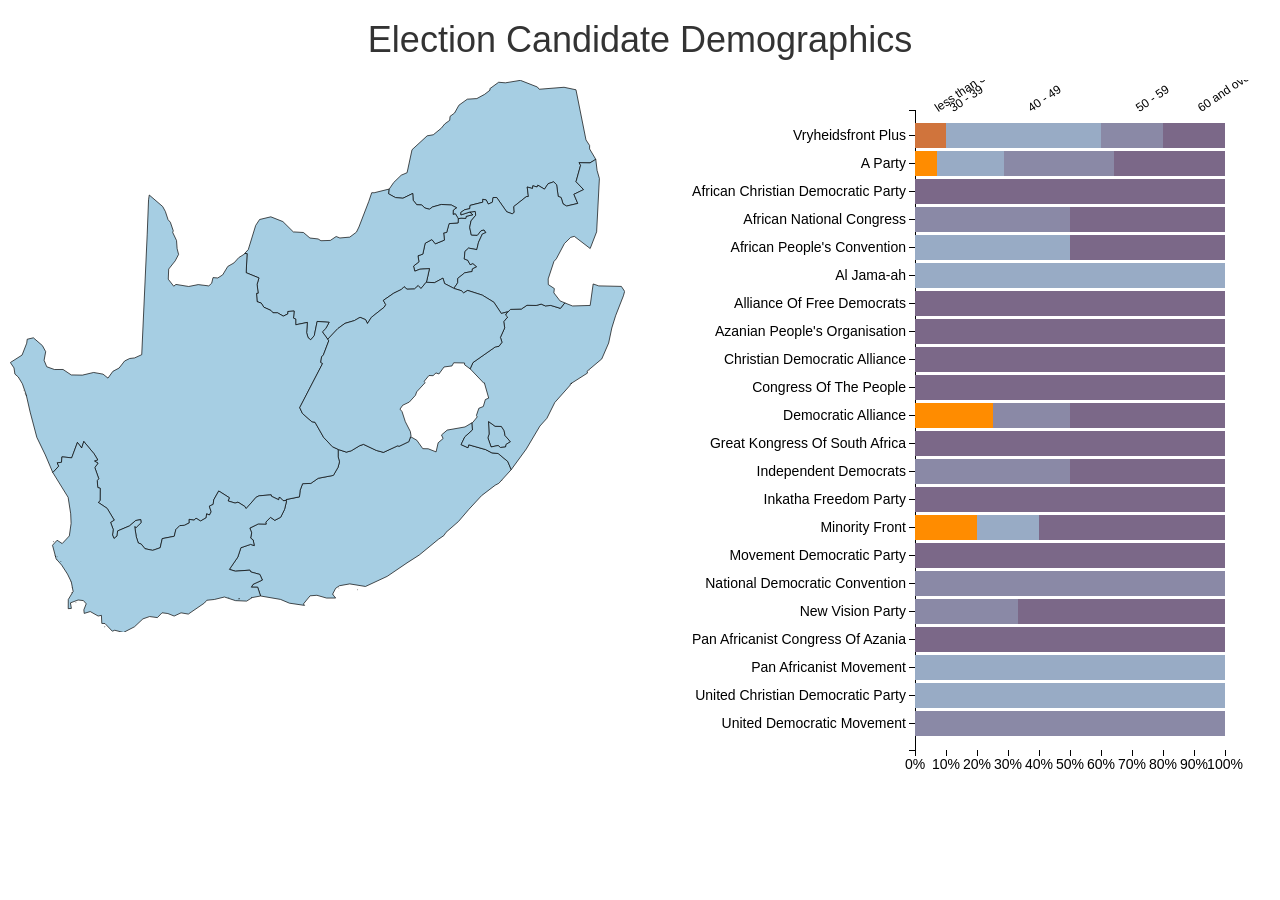
==== index.html @ d71d2cf8 "Initial commit" ====
<!DOCTYPE html>
<meta charset="utf-8">
<head>
	<title>Election Candidate Demographics</title>
	<link rel="stylesheet" type="text/css" href="css/style.css" media="all"/>
	<link rel="stylesheet" type="text/css" href="css/bootstrap-grid.min.css" media="all"/>
</head>
<body>
<div id="container">
	<h1 class="text-center">Election Candidate Demographics</h1>

	<div class="row">
		<div class="col-md-6">
			<div id="country_svg"></div>
		</div>

		<div class="col-md-6">
			<div id="results"></div>
		</div>
	</div>

	<div class="chart" id="c4sa_chart"></div>

</div>

<script type="text/javascript" src="js/d3.min.js"></script>
<script type="text/javascript" src="js/script.js"></script>

</body>
</html>
---- css/style.css ----
body {
    font-family: "Lato", "Helvetica Neue", Helvetica, Arial, sans-serif;
}

.axis path,
.axis line {
  fill: none;
  stroke: #000;
  shape-rendering: crispEdges;
}

.bar {
  fill: steelblue;
}

.x.axis path {
  display: none;
}

.legend {
    font-size: 12px;
}

.legend line {
  stroke: #000;
  shape-rendering: crispEdges;
}

/*#c4sa_pr_kzn:hover,*/
/*#c4sa_pr_fs:hover,*/
/*#c4sa_pr_gp:hover,*/
/*#c4sa_pr_ec:hover,*/
/*#c4sa_pr_mp:hover,*/
/*#c4sa_pr_lim:hover,*/
/*#c4sa_pr_nc:hover,*/
/*#c4sa_pr_nw:hover,*/
/*#c4sa_pr_wc:hover {*/
	/*stroke: blue;*/
	/*stroke-width:5;*/
	/*fill:green!important;*/
	/*opacity:0.5;*/
/*}*/

svg {
  padding: 10px 0 0 10px;
}

.arc {
  stroke: #fff;
}

#country_svg svg {
    width: 100%;
    height: 100%;
}

svg path.province {
    /*#73ba34ff - tap*/
    fill:#a6cee3;
    cursor:pointer;
    /*shape-rendering: crispEdges;*/
}

svg path.province:hover {
    stroke: #333;
	stroke-width:4;
	fill:#b1de89;
	/*opacity:0.5;*/
}
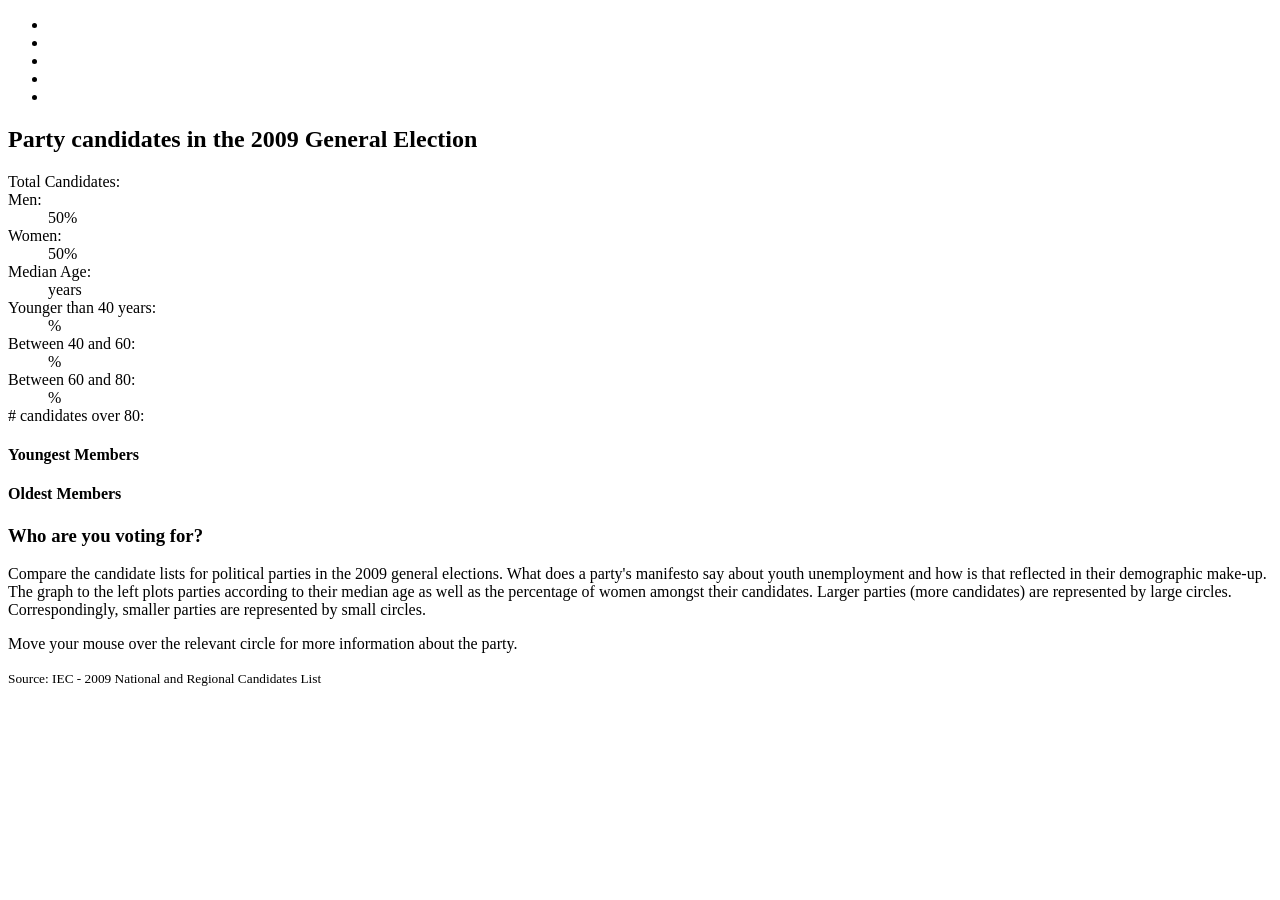
==== commit 63fabfba: "Cleanup" ====
--- a/index.html
+++ b/index.html
@@ -1,30 +1,62 @@
-<!DOCTYPE html>
-<meta charset="utf-8">
-<head>
-	<title>Election Candidate Demographics</title>
-	<link rel="stylesheet" type="text/css" href="css/style.css" media="all"/>
-	<link rel="stylesheet" type="text/css" href="css/bootstrap-grid.min.css" media="all"/>
-</head>
-<body>
-<div id="container">
-	<h1 class="text-center">Election Candidate Demographics</h1>
-
-	<div class="row">
-		<div class="col-md-6">
-			<div id="country_svg"></div>
-		</div>
-
-		<div class="col-md-6">
-			<div id="results"></div>
-		</div>
-	</div>
-
-	<div class="chart" id="c4sa_chart"></div>
-
-</div>
-
-<script type="text/javascript" src="js/d3.min.js"></script>
-<script type="text/javascript" src="js/script.js"></script>
-
-</body>
-</html>
+<!DOCTYPE html>
+	<meta charset="utf-8">
+	<title>Deploy Test</title>
+	
+	<link href="../viz/bootstrap-grid.min.css" type="text/css" rel="stylesheet" />
+	<link href="../viz/style.css" type="text/css" rel="stylesheet" />
+    <div>
+        <ul>
+            <li class="blah"></li>
+            <li class="blah"></li>
+            <li class="blah"></li>
+            <li class="blah"></li>
+            <li class="blah"></li>
+        </ul>
+    </div>
+
+	<div id="code4sa"></div>
+	<div class="container-fluid">
+    <div class="row">
+        <div id="quadcontainer" class="col-md-8">
+            <h2 class="text-center">Party candidates in the 2009 General Election</h2>
+        </div>
+        <div id="infobox" class="col-md-4">
+            <div id="party_info">
+                <h3 id="lbl_party"></h3>
+                <dl class="dl-horizontal">
+                    <dt>Total Candidates:</dt> <dd><span id="lbl_total"></span></dd>
+
+                    <dt>Men:</dt> <dd><span id="lbl_males">50</span>%</dd>
+                    <dt>Women:</dt> <dd><span id="lbl_females">50</span>%</dd>
+
+                    <dt>Median Age:</dt> <dd><span id="lbl_median"></span> years</dd>
+                    <dt>Younger than 40 years:</dt> <dd><span id="lbl_young"></span>%</dd>
+                    <dt>Between 40 and 60:</dt> <dd><span id="lbl_middle"></span>%</dd>
+                    <dt>Between 60 and 80:</dt> <dd><span id="lbl_old"></span>%</dd>
+                    <dt># candidates over 80:</dt> <dd><span id="lbl_vold"></span></dd>
+                </dl>
+                <span id="gender_pie"></span>
+                <span id="age_pie"></span>
+
+                <h4>Youngest Members</h4>
+                <div id="youngest_members"></div>
+                <h4>Oldest Members</h4>
+                <div id="oldest_members"></div>
+            </div>
+
+            <h3>Who are you voting for?</h3>
+            <p>
+            Compare the candidate lists for political parties in the 2009 general elections. What does a party's manifesto say about youth unemployment and how is that reflected in their demographic make-up. The graph to the left plots parties according to their median age as well as the percentage of women amongst their candidates. Larger parties (more candidates) are represented by large circles. Correspondingly, smaller parties are represented by small circles.
+            </p>
+
+            <p>Move your mouse over the relevant circle for more information about the party.</p>
+
+            <p><small>Source: IEC - 2009 National and Regional Candidates List</small></p>
+        </div>
+    </div>
+</div>
+
+<script src="deploy-ck.js"></script>
+<script>
+	deploy("test");
+</script>
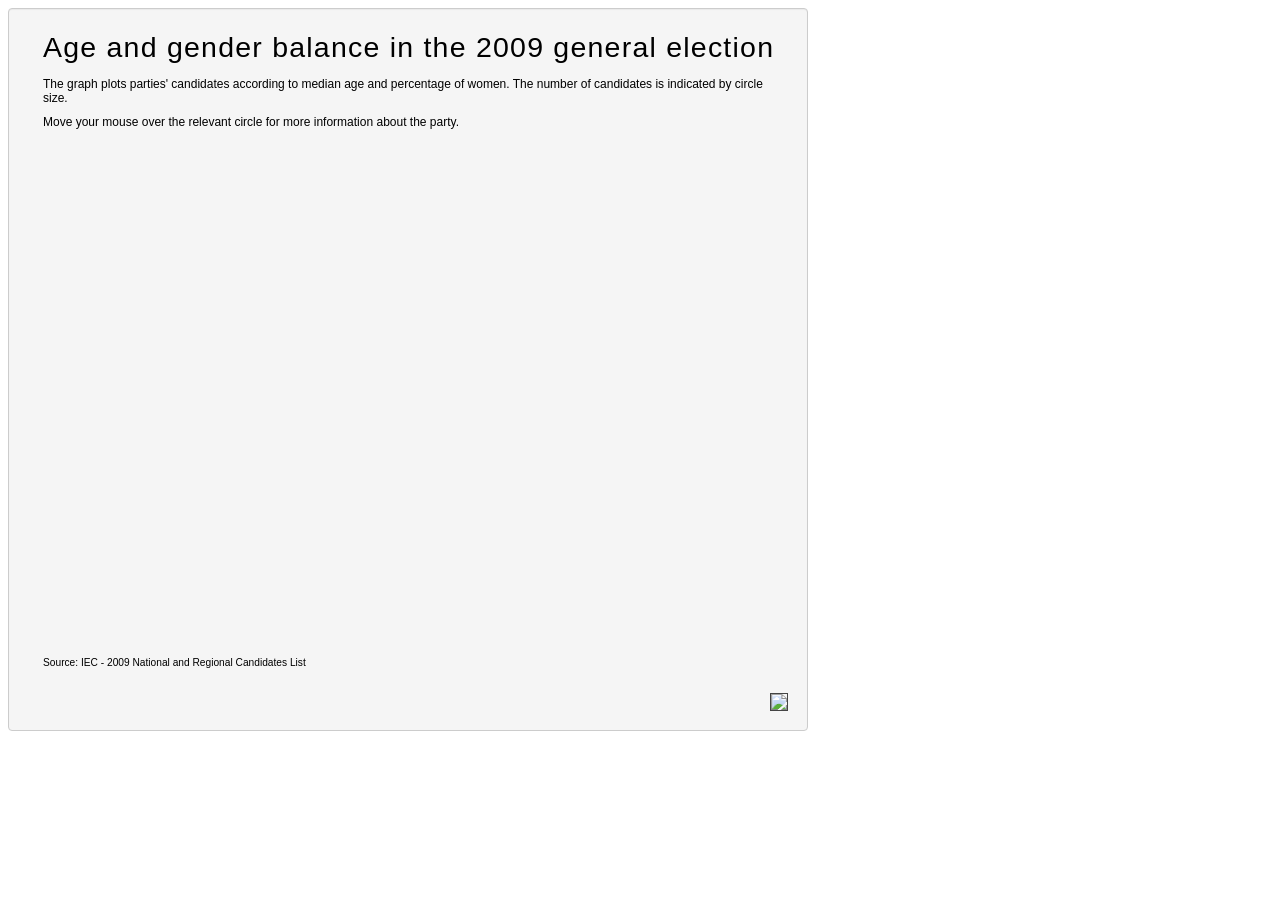
==== commit 9b77c794: "Cleanup" ====
--- a/index.html
+++ b/index.html
@@ -1,62 +1,17 @@
 <!DOCTYPE html>
+<html>
+<head>
 	<meta charset="utf-8">
-	<title>Deploy Test</title>
+	<meta http-equiv="X-UA-Compatible" content="IE=edge">
+	<title>Template test</title>
+	<link rel="stylesheet" href="deploy.css">
 	
-	<link href="../viz/bootstrap-grid.min.css" type="text/css" rel="stylesheet" />
-	<link href="../viz/style.css" type="text/css" rel="stylesheet" />
-    <div>
-        <ul>
-            <li class="blah"></li>
-            <li class="blah"></li>
-            <li class="blah"></li>
-            <li class="blah"></li>
-            <li class="blah"></li>
-        </ul>
-    </div>
-
+</head>
+<body>
 	<div id="code4sa"></div>
-	<div class="container-fluid">
-    <div class="row">
-        <div id="quadcontainer" class="col-md-8">
-            <h2 class="text-center">Party candidates in the 2009 General Election</h2>
-        </div>
-        <div id="infobox" class="col-md-4">
-            <div id="party_info">
-                <h3 id="lbl_party"></h3>
-                <dl class="dl-horizontal">
-                    <dt>Total Candidates:</dt> <dd><span id="lbl_total"></span></dd>
-
-                    <dt>Men:</dt> <dd><span id="lbl_males">50</span>%</dd>
-                    <dt>Women:</dt> <dd><span id="lbl_females">50</span>%</dd>
-
-                    <dt>Median Age:</dt> <dd><span id="lbl_median"></span> years</dd>
-                    <dt>Younger than 40 years:</dt> <dd><span id="lbl_young"></span>%</dd>
-                    <dt>Between 40 and 60:</dt> <dd><span id="lbl_middle"></span>%</dd>
-                    <dt>Between 60 and 80:</dt> <dd><span id="lbl_old"></span>%</dd>
-                    <dt># candidates over 80:</dt> <dd><span id="lbl_vold"></span></dd>
-                </dl>
-                <span id="gender_pie"></span>
-                <span id="age_pie"></span>
-
-                <h4>Youngest Members</h4>
-                <div id="youngest_members"></div>
-                <h4>Oldest Members</h4>
-                <div id="oldest_members"></div>
-            </div>
-
-            <h3>Who are you voting for?</h3>
-            <p>
-            Compare the candidate lists for political parties in the 2009 general elections. What does a party's manifesto say about youth unemployment and how is that reflected in their demographic make-up. The graph to the left plots parties according to their median age as well as the percentage of women amongst their candidates. Larger parties (more candidates) are represented by large circles. Correspondingly, smaller parties are represented by small circles.
-            </p>
-
-            <p>Move your mouse over the relevant circle for more information about the party.</p>
-
-            <p><small>Source: IEC - 2009 National and Regional Candidates List</small></p>
-        </div>
-    </div>
-</div>
-
-<script src="deploy-ck.js"></script>
-<script>
-	deploy("test");
-</script>
+	<script src="deploy-ck.js"></script>
+	<script>
+		Code4SA.framework.deploy();
+	</script>
+</body>
+</html>
--- a/deploy.css
+++ b/deploy.css
@@ -0,0 +1,5406 @@
+#code4sa {
+    width: 800px;
+}
+
+.code4sa-embed {
+  /*! normalize.css v3.0.0 | MIT License | git.io/normalize */
+  font-family: sans-serif;
+  font-size: 12px;
+}
+.code4sa-embed html {
+  font-family: sans-serif;
+  -ms-text-size-adjust: 100%;
+  -webkit-text-size-adjust: 100%;
+}
+.code4sa-embed body {
+  margin: 0;
+}
+.code4sa-embed article,
+.code4sa-embed aside,
+.code4sa-embed details,
+.code4sa-embed figcaption,
+.code4sa-embed figure,
+.code4sa-embed footer,
+.code4sa-embed header,
+.code4sa-embed hgroup,
+.code4sa-embed main,
+.code4sa-embed nav,
+.code4sa-embed section,
+.code4sa-embed summary {
+  display: block;
+}
+.code4sa-embed audio,
+.code4sa-embed canvas,
+.code4sa-embed progress,
+.code4sa-embed video {
+  display: inline-block;
+  vertical-align: baseline;
+}
+.code4sa-embed audio:not([controls]) {
+  display: none;
+  height: 0;
+}
+.code4sa-embed [hidden],
+.code4sa-embed template {
+  display: none;
+}
+.code4sa-embed a {
+  background: transparent;
+}
+.code4sa-embed a:active,
+.code4sa-embed a:hover {
+  outline: 0;
+}
+.code4sa-embed abbr[title] {
+  border-bottom: 1px dotted;
+}
+.code4sa-embed b,
+.code4sa-embed strong {
+  font-weight: bold;
+}
+.code4sa-embed dfn {
+  font-style: italic;
+}
+.code4sa-embed h1 {
+  font-size: 2em;
+  margin: 0.67em 0;
+}
+.code4sa-embed mark {
+  background: #ff0;
+  color: #000;
+}
+.code4sa-embed small {
+  font-size: 80%;
+}
+.code4sa-embed sub,
+.code4sa-embed sup {
+  font-size: 75%;
+  line-height: 0;
+  position: relative;
+  vertical-align: baseline;
+}
+.code4sa-embed sup {
+  top: -0.5em;
+}
+.code4sa-embed sub {
+  bottom: -0.25em;
+}
+.code4sa-embed img {
+  border: 0;
+}
+.code4sa-embed svg:not(:root) {
+  overflow: hidden;
+}
+.code4sa-embed figure {
+  margin: 1em 40px;
+}
+.code4sa-embed hr {
+  -moz-box-sizing: content-box;
+  box-sizing: content-box;
+  height: 0;
+}
+.code4sa-embed pre {
+  overflow: auto;
+}
+.code4sa-embed code,
+.code4sa-embed kbd,
+.code4sa-embed pre,
+.code4sa-embed samp {
+  font-family: monospace, monospace;
+  font-size: 1em;
+}
+.code4sa-embed button,
+.code4sa-embed input,
+.code4sa-embed optgroup,
+.code4sa-embed select,
+.code4sa-embed textarea {
+  color: inherit;
+  font: inherit;
+  margin: 0;
+}
+.code4sa-embed button {
+  overflow: visible;
+}
+.code4sa-embed button,
+.code4sa-embed select {
+  text-transform: none;
+}
+.code4sa-embed button,
+.code4sa-embed html input[type="button"],
+.code4sa-embed input[type="reset"],
+.code4sa-embed input[type="submit"] {
+  -webkit-appearance: button;
+  cursor: pointer;
+}
+.code4sa-embed button[disabled],
+.code4sa-embed html input[disabled] {
+  cursor: default;
+}
+.code4sa-embed button::-moz-focus-inner,
+.code4sa-embed input::-moz-focus-inner {
+  border: 0;
+  padding: 0;
+}
+.code4sa-embed input {
+  line-height: normal;
+}
+.code4sa-embed input[type="checkbox"],
+.code4sa-embed input[type="radio"] {
+  box-sizing: border-box;
+  padding: 0;
+}
+.code4sa-embed input[type="number"]::-webkit-inner-spin-button,
+.code4sa-embed input[type="number"]::-webkit-outer-spin-button {
+  height: auto;
+}
+.code4sa-embed input[type="search"] {
+  -webkit-appearance: textfield;
+  -moz-box-sizing: content-box;
+  -webkit-box-sizing: content-box;
+  box-sizing: content-box;
+}
+.code4sa-embed input[type="search"]::-webkit-search-cancel-button,
+.code4sa-embed input[type="search"]::-webkit-search-decoration {
+  -webkit-appearance: none;
+}
+.code4sa-embed fieldset {
+  border: 1px solid #c0c0c0;
+  margin: 0 2px;
+  padding: 0.35em 0.625em 0.75em;
+}
+.code4sa-embed legend {
+  border: 0;
+  padding: 0;
+}
+.code4sa-embed textarea {
+  overflow: auto;
+}
+.code4sa-embed optgroup {
+  font-weight: bold;
+}
+.code4sa-embed table {
+  border-collapse: collapse;
+  border-spacing: 0;
+}
+.code4sa-embed td,
+.code4sa-embed th {
+  padding: 0;
+}
+@media print {
+  .code4sa-embed * {
+    text-shadow: none !important;
+    color: #000 !important;
+    background: transparent !important;
+    box-shadow: none !important;
+  }
+  .code4sa-embed a,
+  .code4sa-embed a:visited {
+    text-decoration: underline;
+  }
+  .code4sa-embed a[href]:after {
+    content: " (" attr(href) ")";
+  }
+  .code4sa-embed abbr[title]:after {
+    content: " (" attr(title) ")";
+  }
+  .code4sa-embed a[href^="javascript:"]:after,
+  .code4sa-embed a[href^="#"]:after {
+    content: "";
+  }
+  .code4sa-embed pre,
+  .code4sa-embed blockquote {
+    border: 1px solid #999;
+    page-break-inside: avoid;
+  }
+  .code4sa-embed thead {
+    display: table-header-group;
+  }
+  .code4sa-embed tr,
+  .code4sa-embed img {
+    page-break-inside: avoid;
+  }
+  .code4sa-embed img {
+    max-width: 100% !important;
+  }
+  .code4sa-embed p,
+  .code4sa-embed h2,
+  .code4sa-embed h3 {
+    orphans: 3;
+    widows: 3;
+  }
+  .code4sa-embed h2,
+  .code4sa-embed h3 {
+    page-break-after: avoid;
+  }
+  .code4sa-embed select {
+    background: #fff !important;
+  }
+  .code4sa-embed .navbar {
+    display: none;
+  }
+  .code4sa-embed .table td,
+  .code4sa-embed .table th {
+    background-color: #fff !important;
+  }
+  .code4sa-embed .btn > .caret,
+  .code4sa-embed .dropup > .btn > .caret {
+    border-top-color: #000 !important;
+  }
+  .code4sa-embed .label {
+    border: 1px solid #000;
+  }
+  .code4sa-embed .table {
+    border-collapse: collapse !important;
+  }
+  .code4sa-embed .table-bordered th,
+  .code4sa-embed .table-bordered td {
+    border: 1px solid #ddd !important;
+  }
+}
+.code4sa-embed * {
+  -webkit-box-sizing: border-box;
+  -moz-box-sizing: border-box;
+  box-sizing: border-box;
+}
+.code4sa-embed *:before,
+.code4sa-embed *:after {
+  -webkit-box-sizing: border-box;
+  -moz-box-sizing: border-box;
+  box-sizing: border-box;
+}
+.code4sa-embed html {
+  font-size: 62.5%;
+  -webkit-tap-highlight-color: rgba(0, 0, 0, 0);
+}
+.code4sa-embed body {
+  font-family: "Helvetica Neue", Helvetica, Arial, sans-serif;
+  font-size: 14px;
+  line-height: 1.428571429;
+  color: #333333;
+  background-color: #ffffff;
+}
+.code4sa-embed input,
+.code4sa-embed button,
+.code4sa-embed select,
+.code4sa-embed textarea {
+  font-family: inherit;
+  font-size: inherit;
+  line-height: inherit;
+}
+.code4sa-embed a {
+  color: #428bca;
+  text-decoration: none;
+}
+.code4sa-embed a:hover,
+.code4sa-embed a:focus {
+  color: #2a6496;
+  text-decoration: underline;
+}
+.code4sa-embed a:focus {
+  outline: thin dotted;
+  outline: 5px auto -webkit-focus-ring-color;
+  outline-offset: -2px;
+}
+.code4sa-embed figure {
+  margin: 0;
+}
+.code4sa-embed img {
+  vertical-align: middle;
+}
+.code4sa-embed .img-responsive {
+  display: block;
+  max-width: 100%;
+  height: auto;
+}
+.code4sa-embed .img-rounded {
+  border-radius: 6px;
+}
+.code4sa-embed .img-thumbnail {
+  padding: 4px;
+  line-height: 1.428571429;
+  background-color: #ffffff;
+  border: 1px solid #dddddd;
+  border-radius: 4px;
+  -webkit-transition: all 0.2s ease-in-out;
+  transition: all 0.2s ease-in-out;
+  display: inline-block;
+  max-width: 100%;
+  height: auto;
+}
+.code4sa-embed .img-circle {
+  border-radius: 50%;
+}
+.code4sa-embed hr {
+  margin-top: 20px;
+  margin-bottom: 20px;
+  border: 0;
+  border-top: 1px solid #eeeeee;
+}
+.code4sa-embed .sr-only {
+  position: absolute;
+  width: 1px;
+  height: 1px;
+  margin: -1px;
+  padding: 0;
+  overflow: hidden;
+  clip: rect(0, 0, 0, 0);
+  border: 0;
+}
+.code4sa-embed h1,
+.code4sa-embed h2,
+.code4sa-embed h3,
+.code4sa-embed h4,
+.code4sa-embed h5,
+.code4sa-embed h6,
+.code4sa-embed .h1,
+.code4sa-embed .h2,
+.code4sa-embed .h3,
+.code4sa-embed .h4,
+.code4sa-embed .h5,
+.code4sa-embed .h6 {
+  font-family: inherit;
+  font-weight: 500;
+  line-height: 1.1;
+  color: inherit;
+}
+.code4sa-embed h1 small,
+.code4sa-embed h2 small,
+.code4sa-embed h3 small,
+.code4sa-embed h4 small,
+.code4sa-embed h5 small,
+.code4sa-embed h6 small,
+.code4sa-embed .h1 small,
+.code4sa-embed .h2 small,
+.code4sa-embed .h3 small,
+.code4sa-embed .h4 small,
+.code4sa-embed .h5 small,
+.code4sa-embed .h6 small,
+.code4sa-embed h1 .small,
+.code4sa-embed h2 .small,
+.code4sa-embed h3 .small,
+.code4sa-embed h4 .small,
+.code4sa-embed h5 .small,
+.code4sa-embed h6 .small,
+.code4sa-embed .h1 .small,
+.code4sa-embed .h2 .small,
+.code4sa-embed .h3 .small,
+.code4sa-embed .h4 .small,
+.code4sa-embed .h5 .small,
+.code4sa-embed .h6 .small {
+  font-weight: normal;
+  line-height: 1;
+  color: #999999;
+}
+.code4sa-embed h1,
+.code4sa-embed .h1,
+.code4sa-embed h2,
+.code4sa-embed .h2,
+.code4sa-embed h3,
+.code4sa-embed .h3 {
+  margin-top: 20px;
+  margin-bottom: 10px;
+}
+.code4sa-embed h1 small,
+.code4sa-embed .h1 small,
+.code4sa-embed h2 small,
+.code4sa-embed .h2 small,
+.code4sa-embed h3 small,
+.code4sa-embed .h3 small,
+.code4sa-embed h1 .small,
+.code4sa-embed .h1 .small,
+.code4sa-embed h2 .small,
+.code4sa-embed .h2 .small,
+.code4sa-embed h3 .small,
+.code4sa-embed .h3 .small {
+  font-size: 65%;
+}
+.code4sa-embed h4,
+.code4sa-embed .h4,
+.code4sa-embed h5,
+.code4sa-embed .h5,
+.code4sa-embed h6,
+.code4sa-embed .h6 {
+  margin-top: 10px;
+  margin-bottom: 10px;
+}
+.code4sa-embed h4 small,
+.code4sa-embed .h4 small,
+.code4sa-embed h5 small,
+.code4sa-embed .h5 small,
+.code4sa-embed h6 small,
+.code4sa-embed .h6 small,
+.code4sa-embed h4 .small,
+.code4sa-embed .h4 .small,
+.code4sa-embed h5 .small,
+.code4sa-embed .h5 .small,
+.code4sa-embed h6 .small,
+.code4sa-embed .h6 .small {
+  font-size: 75%;
+}
+.code4sa-embed h1,
+.code4sa-embed .h1 {
+  font-size: 36px;
+}
+.code4sa-embed h2,
+.code4sa-embed .h2 {
+  font-size: 30px;
+}
+.code4sa-embed h3,
+.code4sa-embed .h3 {
+  font-size: 24px;
+}
+.code4sa-embed h4,
+.code4sa-embed .h4 {
+  font-size: 18px;
+}
+.code4sa-embed h5,
+.code4sa-embed .h5 {
+  font-size: 14px;
+}
+.code4sa-embed h6,
+.code4sa-embed .h6 {
+  font-size: 12px;
+}
+.code4sa-embed p {
+  margin: 0 0 10px;
+}
+.code4sa-embed .lead {
+  margin-bottom: 20px;
+  font-size: 16px;
+  font-weight: 200;
+  line-height: 1.4;
+}
+@media (min-width: 768px) {
+  .code4sa-embed .lead {
+    font-size: 21px;
+  }
+}
+.code4sa-embed small,
+.code4sa-embed .small {
+  font-size: 85%;
+}
+.code4sa-embed cite {
+  font-style: normal;
+}
+.code4sa-embed .text-left {
+  text-align: left;
+}
+.code4sa-embed .text-right {
+  text-align: right;
+}
+.code4sa-embed .text-center {
+  text-align: center;
+}
+.code4sa-embed .text-justify {
+  text-align: justify;
+}
+.code4sa-embed .text-muted {
+  color: #999999;
+}
+.code4sa-embed .text-primary {
+  color: #428bca;
+}
+a.code4sa-embed .text-primary:hover {
+  color: #3071a9;
+}
+.code4sa-embed .text-success {
+  color: #3c763d;
+}
+a.code4sa-embed .text-success:hover {
+  color: #2b542c;
+}
+.code4sa-embed .text-info {
+  color: #31708f;
+}
+a.code4sa-embed .text-info:hover {
+  color: #245269;
+}
+.code4sa-embed .text-warning {
+  color: #8a6d3b;
+}
+a.code4sa-embed .text-warning:hover {
+  color: #66512c;
+}
+.code4sa-embed .text-danger {
+  color: #a94442;
+}
+a.code4sa-embed .text-danger:hover {
+  color: #843534;
+}
+.code4sa-embed .bg-primary {
+  color: #fff;
+  background-color: #428bca;
+}
+a.code4sa-embed .bg-primary:hover {
+  background-color: #3071a9;
+}
+.code4sa-embed .bg-success {
+  background-color: #dff0d8;
+}
+a.code4sa-embed .bg-success:hover {
+  background-color: #c1e2b3;
+}
+.code4sa-embed .bg-info {
+  background-color: #d9edf7;
+}
+a.code4sa-embed .bg-info:hover {
+  background-color: #afd9ee;
+}
+.code4sa-embed .bg-warning {
+  background-color: #fcf8e3;
+}
+a.code4sa-embed .bg-warning:hover {
+  background-color: #f7ecb5;
+}
+.code4sa-embed .bg-danger {
+  background-color: #f2dede;
+}
+a.code4sa-embed .bg-danger:hover {
+  background-color: #e4b9b9;
+}
+.code4sa-embed .page-header {
+  padding-bottom: 9px;
+  margin: 40px 0 20px;
+  border-bottom: 1px solid #eeeeee;
+}
+.code4sa-embed ul,
+.code4sa-embed ol {
+  margin-top: 0;
+  margin-bottom: 10px;
+}
+.code4sa-embed ul ul,
+.code4sa-embed ol ul,
+.code4sa-embed ul ol,
+.code4sa-embed ol ol {
+  margin-bottom: 0;
+}
+.code4sa-embed .list-unstyled {
+  padding-left: 0;
+  list-style: none;
+}
+.code4sa-embed .list-inline {
+  padding-left: 0;
+  list-style: none;
+  margin-left: -5px;
+}
+.code4sa-embed .list-inline > li {
+  display: inline-block;
+  padding-left: 5px;
+  padding-right: 5px;
+}
+.code4sa-embed dl {
+  margin-top: 0;
+  margin-bottom: 20px;
+}
+.code4sa-embed dt,
+.code4sa-embed dd {
+  line-height: 1.428571429;
+}
+.code4sa-embed dt {
+  font-weight: bold;
+}
+.code4sa-embed dd {
+  margin-left: 0;
+}
+@media (min-width: 768px) {
+  .code4sa-embed .dl-horizontal dt {
+    float: left;
+    width: 160px;
+    clear: left;
+    text-align: right;
+    overflow: hidden;
+    text-overflow: ellipsis;
+    white-space: nowrap;
+  }
+  .code4sa-embed .dl-horizontal dd {
+    margin-left: 180px;
+  }
+}
+.code4sa-embed abbr[title],
+.code4sa-embed abbr[data-original-title] {
+  cursor: help;
+  border-bottom: 1px dotted #999999;
+}
+.code4sa-embed .initialism {
+  font-size: 90%;
+  text-transform: uppercase;
+}
+.code4sa-embed blockquote {
+  padding: 10px 20px;
+  margin: 0 0 20px;
+  font-size: 17.5px;
+  border-left: 5px solid #eeeeee;
+}
+.code4sa-embed blockquote p:last-child,
+.code4sa-embed blockquote ul:last-child,
+.code4sa-embed blockquote ol:last-child {
+  margin-bottom: 0;
+}
+.code4sa-embed blockquote footer,
+.code4sa-embed blockquote small,
+.code4sa-embed blockquote .small {
+  display: block;
+  font-size: 80%;
+  line-height: 1.428571429;
+  color: #999999;
+}
+.code4sa-embed blockquote footer:before,
+.code4sa-embed blockquote small:before,
+.code4sa-embed blockquote .small:before {
+  content: '\2014 \00A0';
+}
+.code4sa-embed .blockquote-reverse,
+.code4sa-embed blockquote.pull-right {
+  padding-right: 15px;
+  padding-left: 0;
+  border-right: 5px solid #eeeeee;
+  border-left: 0;
+  text-align: right;
+}
+.code4sa-embed .blockquote-reverse footer:before,
+.code4sa-embed blockquote.pull-right footer:before,
+.code4sa-embed .blockquote-reverse small:before,
+.code4sa-embed blockquote.pull-right small:before,
+.code4sa-embed .blockquote-reverse .small:before,
+.code4sa-embed blockquote.pull-right .small:before {
+  content: '';
+}
+.code4sa-embed .blockquote-reverse footer:after,
+.code4sa-embed blockquote.pull-right footer:after,
+.code4sa-embed .blockquote-reverse small:after,
+.code4sa-embed blockquote.pull-right small:after,
+.code4sa-embed .blockquote-reverse .small:after,
+.code4sa-embed blockquote.pull-right .small:after {
+  content: '\00A0 \2014';
+}
+.code4sa-embed blockquote:before,
+.code4sa-embed blockquote:after {
+  content: "";
+}
+.code4sa-embed address {
+  margin-bottom: 20px;
+  font-style: normal;
+  line-height: 1.428571429;
+}
+.code4sa-embed code,
+.code4sa-embed kbd,
+.code4sa-embed pre,
+.code4sa-embed samp {
+  font-family: Menlo, Monaco, Consolas, "Courier New", monospace;
+}
+.code4sa-embed code {
+  padding: 2px 4px;
+  font-size: 90%;
+  color: #c7254e;
+  background-color: #f9f2f4;
+  white-space: nowrap;
+  border-radius: 4px;
+}
+.code4sa-embed kbd {
+  padding: 2px 4px;
+  font-size: 90%;
+  color: #ffffff;
+  background-color: #333333;
+  border-radius: 3px;
+  box-shadow: inset 0 -1px 0 rgba(0, 0, 0, 0.25);
+}
+.code4sa-embed pre {
+  display: block;
+  padding: 9.5px;
+  margin: 0 0 10px;
+  font-size: 13px;
+  line-height: 1.428571429;
+  word-break: break-all;
+  word-wrap: break-word;
+  color: #333333;
+  background-color: #f5f5f5;
+  border: 1px solid #cccccc;
+  border-radius: 4px;
+}
+.code4sa-embed pre code {
+  padding: 0;
+  font-size: inherit;
+  color: inherit;
+  white-space: pre-wrap;
+  background-color: transparent;
+  border-radius: 0;
+}
+.code4sa-embed .pre-scrollable {
+  max-height: 340px;
+  overflow-y: scroll;
+}
+.code4sa-embed .container {
+  margin-right: auto;
+  margin-left: auto;
+  padding-left: 15px;
+  padding-right: 15px;
+}
+@media (min-width: 768px) {
+  .code4sa-embed .container {
+    width: 750px;
+  }
+}
+@media (min-width: 992px) {
+  .code4sa-embed .container {
+    width: 970px;
+  }
+}
+@media (min-width: 1200px) {
+  .code4sa-embed .container {
+    width: 1170px;
+  }
+}
+.code4sa-embed .container-fluid {
+  margin-right: auto;
+  margin-left: auto;
+  padding-left: 15px;
+  padding-right: 15px;
+}
+.code4sa-embed .row {
+  margin-left: -15px;
+  margin-right: -15px;
+}
+.code4sa-embed .col-xs-1, .col-sm-1, .col-md-1, .col-lg-1, .col-xs-2, .col-sm-2, .col-md-2, .col-lg-2, .col-xs-3, .col-sm-3, .col-md-3, .col-lg-3, .col-xs-4, .col-sm-4, .col-md-4, .col-lg-4, .col-xs-5, .col-sm-5, .col-md-5, .col-lg-5, .col-xs-6, .col-sm-6, .col-md-6, .col-lg-6, .col-xs-7, .col-sm-7, .col-md-7, .col-lg-7, .col-xs-8, .col-sm-8, .col-md-8, .col-lg-8, .col-xs-9, .col-sm-9, .col-md-9, .col-lg-9, .col-xs-10, .col-sm-10, .col-md-10, .col-lg-10, .col-xs-11, .col-sm-11, .col-md-11, .col-lg-11, .col-xs-12, .col-sm-12, .col-md-12, .col-lg-12 {
+  position: relative;
+  min-height: 1px;
+  padding-left: 15px;
+  padding-right: 15px;
+}
+.code4sa-embed .col-xs-1, .col-xs-2, .col-xs-3, .col-xs-4, .col-xs-5, .col-xs-6, .col-xs-7, .col-xs-8, .col-xs-9, .col-xs-10, .col-xs-11, .col-xs-12 {
+  float: left;
+}
+.code4sa-embed .col-xs-12 {
+  width: 100%;
+}
+.code4sa-embed .col-xs-11 {
+  width: 91.66666666666666%;
+}
+.code4sa-embed .col-xs-10 {
+  width: 83.33333333333334%;
+}
+.code4sa-embed .col-xs-9 {
+  width: 75%;
+}
+.code4sa-embed .col-xs-8 {
+  width: 66.66666666666666%;
+}
+.code4sa-embed .col-xs-7 {
+  width: 58.333333333333336%;
+}
+.code4sa-embed .col-xs-6 {
+  width: 50%;
+}
+.code4sa-embed .col-xs-5 {
+  width: 41.66666666666667%;
+}
+.code4sa-embed .col-xs-4 {
+  width: 33.33333333333333%;
+}
+.code4sa-embed .col-xs-3 {
+  width: 25%;
+}
+.code4sa-embed .col-xs-2 {
+  width: 16.666666666666664%;
+}
+.code4sa-embed .col-xs-1 {
+  width: 8.333333333333332%;
+}
+.code4sa-embed .col-xs-pull-12 {
+  right: 100%;
+}
+.code4sa-embed .col-xs-pull-11 {
+  right: 91.66666666666666%;
+}
+.code4sa-embed .col-xs-pull-10 {
+  right: 83.33333333333334%;
+}
+.code4sa-embed .col-xs-pull-9 {
+  right: 75%;
+}
+.code4sa-embed .col-xs-pull-8 {
+  right: 66.66666666666666%;
+}
+.code4sa-embed .col-xs-pull-7 {
+  right: 58.333333333333336%;
+}
+.code4sa-embed .col-xs-pull-6 {
+  right: 50%;
+}
+.code4sa-embed .col-xs-pull-5 {
+  right: 41.66666666666667%;
+}
+.code4sa-embed .col-xs-pull-4 {
+  right: 33.33333333333333%;
+}
+.code4sa-embed .col-xs-pull-3 {
+  right: 25%;
+}
+.code4sa-embed .col-xs-pull-2 {
+  right: 16.666666666666664%;
+}
+.code4sa-embed .col-xs-pull-1 {
+  right: 8.333333333333332%;
+}
+.code4sa-embed .col-xs-pull-0 {
+  right: 0%;
+}
+.code4sa-embed .col-xs-push-12 {
+  left: 100%;
+}
+.code4sa-embed .col-xs-push-11 {
+  left: 91.66666666666666%;
+}
+.code4sa-embed .col-xs-push-10 {
+  left: 83.33333333333334%;
+}
+.code4sa-embed .col-xs-push-9 {
+  left: 75%;
+}
+.code4sa-embed .col-xs-push-8 {
+  left: 66.66666666666666%;
+}
+.code4sa-embed .col-xs-push-7 {
+  left: 58.333333333333336%;
+}
+.code4sa-embed .col-xs-push-6 {
+  left: 50%;
+}
+.code4sa-embed .col-xs-push-5 {
+  left: 41.66666666666667%;
+}
+.code4sa-embed .col-xs-push-4 {
+  left: 33.33333333333333%;
+}
+.code4sa-embed .col-xs-push-3 {
+  left: 25%;
+}
+.code4sa-embed .col-xs-push-2 {
+  left: 16.666666666666664%;
+}
+.code4sa-embed .col-xs-push-1 {
+  left: 8.333333333333332%;
+}
+.code4sa-embed .col-xs-push-0 {
+  left: 0%;
+}
+.code4sa-embed .col-xs-offset-12 {
+  margin-left: 100%;
+}
+.code4sa-embed .col-xs-offset-11 {
+  margin-left: 91.66666666666666%;
+}
+.code4sa-embed .col-xs-offset-10 {
+  margin-left: 83.33333333333334%;
+}
+.code4sa-embed .col-xs-offset-9 {
+  margin-left: 75%;
+}
+.code4sa-embed .col-xs-offset-8 {
+  margin-left: 66.66666666666666%;
+}
+.code4sa-embed .col-xs-offset-7 {
+  margin-left: 58.333333333333336%;
+}
+.code4sa-embed .col-xs-offset-6 {
+  margin-left: 50%;
+}
+.code4sa-embed .col-xs-offset-5 {
+  margin-left: 41.66666666666667%;
+}
+.code4sa-embed .col-xs-offset-4 {
+  margin-left: 33.33333333333333%;
+}
+.code4sa-embed .col-xs-offset-3 {
+  margin-left: 25%;
+}
+.code4sa-embed .col-xs-offset-2 {
+  margin-left: 16.666666666666664%;
+}
+.code4sa-embed .col-xs-offset-1 {
+  margin-left: 8.333333333333332%;
+}
+.code4sa-embed .col-xs-offset-0 {
+  margin-left: 0%;
+}
+@media (min-width: 768px) {
+  .code4sa-embed .col-sm-1, .col-sm-2, .col-sm-3, .col-sm-4, .col-sm-5, .col-sm-6, .col-sm-7, .col-sm-8, .col-sm-9, .col-sm-10, .col-sm-11, .col-sm-12 {
+    float: left;
+  }
+  .code4sa-embed .col-sm-12 {
+    width: 100%;
+  }
+  .code4sa-embed .col-sm-11 {
+    width: 91.66666666666666%;
+  }
+  .code4sa-embed .col-sm-10 {
+    width: 83.33333333333334%;
+  }
+  .code4sa-embed .col-sm-9 {
+    width: 75%;
+  }
+  .code4sa-embed .col-sm-8 {
+    width: 66.66666666666666%;
+  }
+  .code4sa-embed .col-sm-7 {
+    width: 58.333333333333336%;
+  }
+  .code4sa-embed .col-sm-6 {
+    width: 50%;
+  }
+  .code4sa-embed .col-sm-5 {
+    width: 41.66666666666667%;
+  }
+  .code4sa-embed .col-sm-4 {
+    width: 33.33333333333333%;
+  }
+  .code4sa-embed .col-sm-3 {
+    width: 25%;
+  }
+  .code4sa-embed .col-sm-2 {
+    width: 16.666666666666664%;
+  }
+  .code4sa-embed .col-sm-1 {
+    width: 8.333333333333332%;
+  }
+  .code4sa-embed .col-sm-pull-12 {
+    right: 100%;
+  }
+  .code4sa-embed .col-sm-pull-11 {
+    right: 91.66666666666666%;
+  }
+  .code4sa-embed .col-sm-pull-10 {
+    right: 83.33333333333334%;
+  }
+  .code4sa-embed .col-sm-pull-9 {
+    right: 75%;
+  }
+  .code4sa-embed .col-sm-pull-8 {
+    right: 66.66666666666666%;
+  }
+  .code4sa-embed .col-sm-pull-7 {
+    right: 58.333333333333336%;
+  }
+  .code4sa-embed .col-sm-pull-6 {
+    right: 50%;
+  }
+  .code4sa-embed .col-sm-pull-5 {
+    right: 41.66666666666667%;
+  }
+  .code4sa-embed .col-sm-pull-4 {
+    right: 33.33333333333333%;
+  }
+  .code4sa-embed .col-sm-pull-3 {
+    right: 25%;
+  }
+  .code4sa-embed .col-sm-pull-2 {
+    right: 16.666666666666664%;
+  }
+  .code4sa-embed .col-sm-pull-1 {
+    right: 8.333333333333332%;
+  }
+  .code4sa-embed .col-sm-pull-0 {
+    right: 0%;
+  }
+  .code4sa-embed .col-sm-push-12 {
+    left: 100%;
+  }
+  .code4sa-embed .col-sm-push-11 {
+    left: 91.66666666666666%;
+  }
+  .code4sa-embed .col-sm-push-10 {
+    left: 83.33333333333334%;
+  }
+  .code4sa-embed .col-sm-push-9 {
+    left: 75%;
+  }
+  .code4sa-embed .col-sm-push-8 {
+    left: 66.66666666666666%;
+  }
+  .code4sa-embed .col-sm-push-7 {
+    left: 58.333333333333336%;
+  }
+  .code4sa-embed .col-sm-push-6 {
+    left: 50%;
+  }
+  .code4sa-embed .col-sm-push-5 {
+    left: 41.66666666666667%;
+  }
+  .code4sa-embed .col-sm-push-4 {
+    left: 33.33333333333333%;
+  }
+  .code4sa-embed .col-sm-push-3 {
+    left: 25%;
+  }
+  .code4sa-embed .col-sm-push-2 {
+    left: 16.666666666666664%;
+  }
+  .code4sa-embed .col-sm-push-1 {
+    left: 8.333333333333332%;
+  }
+  .code4sa-embed .col-sm-push-0 {
+    left: 0%;
+  }
+  .code4sa-embed .col-sm-offset-12 {
+    margin-left: 100%;
+  }
+  .code4sa-embed .col-sm-offset-11 {
+    margin-left: 91.66666666666666%;
+  }
+  .code4sa-embed .col-sm-offset-10 {
+    margin-left: 83.33333333333334%;
+  }
+  .code4sa-embed .col-sm-offset-9 {
+    margin-left: 75%;
+  }
+  .code4sa-embed .col-sm-offset-8 {
+    margin-left: 66.66666666666666%;
+  }
+  .code4sa-embed .col-sm-offset-7 {
+    margin-left: 58.333333333333336%;
+  }
+  .code4sa-embed .col-sm-offset-6 {
+    margin-left: 50%;
+  }
+  .code4sa-embed .col-sm-offset-5 {
+    margin-left: 41.66666666666667%;
+  }
+  .code4sa-embed .col-sm-offset-4 {
+    margin-left: 33.33333333333333%;
+  }
+  .code4sa-embed .col-sm-offset-3 {
+    margin-left: 25%;
+  }
+  .code4sa-embed .col-sm-offset-2 {
+    margin-left: 16.666666666666664%;
+  }
+  .code4sa-embed .col-sm-offset-1 {
+    margin-left: 8.333333333333332%;
+  }
+  .code4sa-embed .col-sm-offset-0 {
+    margin-left: 0%;
+  }
+}
+@media (min-width: 992px) {
+  .code4sa-embed .col-md-1, .col-md-2, .col-md-3, .col-md-4, .col-md-5, .col-md-6, .col-md-7, .col-md-8, .col-md-9, .col-md-10, .col-md-11, .col-md-12 {
+    float: left;
+  }
+  .code4sa-embed .col-md-12 {
+    width: 100%;
+  }
+  .code4sa-embed .col-md-11 {
+    width: 91.66666666666666%;
+  }
+  .code4sa-embed .col-md-10 {
+    width: 83.33333333333334%;
+  }
+  .code4sa-embed .col-md-9 {
+    width: 75%;
+  }
+  .code4sa-embed .col-md-8 {
+    width: 66.66666666666666%;
+  }
+  .code4sa-embed .col-md-7 {
+    width: 58.333333333333336%;
+  }
+  .code4sa-embed .col-md-6 {
+    width: 50%;
+  }
+  .code4sa-embed .col-md-5 {
+    width: 41.66666666666667%;
+  }
+  .code4sa-embed .col-md-4 {
+    width: 33.33333333333333%;
+  }
+  .code4sa-embed .col-md-3 {
+    width: 25%;
+  }
+  .code4sa-embed .col-md-2 {
+    width: 16.666666666666664%;
+  }
+  .code4sa-embed .col-md-1 {
+    width: 8.333333333333332%;
+  }
+  .code4sa-embed .col-md-pull-12 {
+    right: 100%;
+  }
+  .code4sa-embed .col-md-pull-11 {
+    right: 91.66666666666666%;
+  }
+  .code4sa-embed .col-md-pull-10 {
+    right: 83.33333333333334%;
+  }
+  .code4sa-embed .col-md-pull-9 {
+    right: 75%;
+  }
+  .code4sa-embed .col-md-pull-8 {
+    right: 66.66666666666666%;
+  }
+  .code4sa-embed .col-md-pull-7 {
+    right: 58.333333333333336%;
+  }
+  .code4sa-embed .col-md-pull-6 {
+    right: 50%;
+  }
+  .code4sa-embed .col-md-pull-5 {
+    right: 41.66666666666667%;
+  }
+  .code4sa-embed .col-md-pull-4 {
+    right: 33.33333333333333%;
+  }
+  .code4sa-embed .col-md-pull-3 {
+    right: 25%;
+  }
+  .code4sa-embed .col-md-pull-2 {
+    right: 16.666666666666664%;
+  }
+  .code4sa-embed .col-md-pull-1 {
+    right: 8.333333333333332%;
+  }
+  .code4sa-embed .col-md-pull-0 {
+    right: 0%;
+  }
+  .code4sa-embed .col-md-push-12 {
+    left: 100%;
+  }
+  .code4sa-embed .col-md-push-11 {
+    left: 91.66666666666666%;
+  }
+  .code4sa-embed .col-md-push-10 {
+    left: 83.33333333333334%;
+  }
+  .code4sa-embed .col-md-push-9 {
+    left: 75%;
+  }
+  .code4sa-embed .col-md-push-8 {
+    left: 66.66666666666666%;
+  }
+  .code4sa-embed .col-md-push-7 {
+    left: 58.333333333333336%;
+  }
+  .code4sa-embed .col-md-push-6 {
+    left: 50%;
+  }
+  .code4sa-embed .col-md-push-5 {
+    left: 41.66666666666667%;
+  }
+  .code4sa-embed .col-md-push-4 {
+    left: 33.33333333333333%;
+  }
+  .code4sa-embed .col-md-push-3 {
+    left: 25%;
+  }
+  .code4sa-embed .col-md-push-2 {
+    left: 16.666666666666664%;
+  }
+  .code4sa-embed .col-md-push-1 {
+    left: 8.333333333333332%;
+  }
+  .code4sa-embed .col-md-push-0 {
+    left: 0%;
+  }
+  .code4sa-embed .col-md-offset-12 {
+    margin-left: 100%;
+  }
+  .code4sa-embed .col-md-offset-11 {
+    margin-left: 91.66666666666666%;
+  }
+  .code4sa-embed .col-md-offset-10 {
+    margin-left: 83.33333333333334%;
+  }
+  .code4sa-embed .col-md-offset-9 {
+    margin-left: 75%;
+  }
+  .code4sa-embed .col-md-offset-8 {
+    margin-left: 66.66666666666666%;
+  }
+  .code4sa-embed .col-md-offset-7 {
+    margin-left: 58.333333333333336%;
+  }
+  .code4sa-embed .col-md-offset-6 {
+    margin-left: 50%;
+  }
+  .code4sa-embed .col-md-offset-5 {
+    margin-left: 41.66666666666667%;
+  }
+  .code4sa-embed .col-md-offset-4 {
+    margin-left: 33.33333333333333%;
+  }
+  .code4sa-embed .col-md-offset-3 {
+    margin-left: 25%;
+  }
+  .code4sa-embed .col-md-offset-2 {
+    margin-left: 16.666666666666664%;
+  }
+  .code4sa-embed .col-md-offset-1 {
+    margin-left: 8.333333333333332%;
+  }
+  .code4sa-embed .col-md-offset-0 {
+    margin-left: 0%;
+  }
+}
+@media (min-width: 1200px) {
+  .code4sa-embed .col-lg-1, .col-lg-2, .col-lg-3, .col-lg-4, .col-lg-5, .col-lg-6, .col-lg-7, .col-lg-8, .col-lg-9, .col-lg-10, .col-lg-11, .col-lg-12 {
+    float: left;
+  }
+  .code4sa-embed .col-lg-12 {
+    width: 100%;
+  }
+  .code4sa-embed .col-lg-11 {
+    width: 91.66666666666666%;
+  }
+  .code4sa-embed .col-lg-10 {
+    width: 83.33333333333334%;
+  }
+  .code4sa-embed .col-lg-9 {
+    width: 75%;
+  }
+  .code4sa-embed .col-lg-8 {
+    width: 66.66666666666666%;
+  }
+  .code4sa-embed .col-lg-7 {
+    width: 58.333333333333336%;
+  }
+  .code4sa-embed .col-lg-6 {
+    width: 50%;
+  }
+  .code4sa-embed .col-lg-5 {
+    width: 41.66666666666667%;
+  }
+  .code4sa-embed .col-lg-4 {
+    width: 33.33333333333333%;
+  }
+  .code4sa-embed .col-lg-3 {
+    width: 25%;
+  }
+  .code4sa-embed .col-lg-2 {
+    width: 16.666666666666664%;
+  }
+  .code4sa-embed .col-lg-1 {
+    width: 8.333333333333332%;
+  }
+  .code4sa-embed .col-lg-pull-12 {
+    right: 100%;
+  }
+  .code4sa-embed .col-lg-pull-11 {
+    right: 91.66666666666666%;
+  }
+  .code4sa-embed .col-lg-pull-10 {
+    right: 83.33333333333334%;
+  }
+  .code4sa-embed .col-lg-pull-9 {
+    right: 75%;
+  }
+  .code4sa-embed .col-lg-pull-8 {
+    right: 66.66666666666666%;
+  }
+  .code4sa-embed .col-lg-pull-7 {
+    right: 58.333333333333336%;
+  }
+  .code4sa-embed .col-lg-pull-6 {
+    right: 50%;
+  }
+  .code4sa-embed .col-lg-pull-5 {
+    right: 41.66666666666667%;
+  }
+  .code4sa-embed .col-lg-pull-4 {
+    right: 33.33333333333333%;
+  }
+  .code4sa-embed .col-lg-pull-3 {
+    right: 25%;
+  }
+  .code4sa-embed .col-lg-pull-2 {
+    right: 16.666666666666664%;
+  }
+  .code4sa-embed .col-lg-pull-1 {
+    right: 8.333333333333332%;
+  }
+  .code4sa-embed .col-lg-pull-0 {
+    right: 0%;
+  }
+  .code4sa-embed .col-lg-push-12 {
+    left: 100%;
+  }
+  .code4sa-embed .col-lg-push-11 {
+    left: 91.66666666666666%;
+  }
+  .code4sa-embed .col-lg-push-10 {
+    left: 83.33333333333334%;
+  }
+  .code4sa-embed .col-lg-push-9 {
+    left: 75%;
+  }
+  .code4sa-embed .col-lg-push-8 {
+    left: 66.66666666666666%;
+  }
+  .code4sa-embed .col-lg-push-7 {
+    left: 58.333333333333336%;
+  }
+  .code4sa-embed .col-lg-push-6 {
+    left: 50%;
+  }
+  .code4sa-embed .col-lg-push-5 {
+    left: 41.66666666666667%;
+  }
+  .code4sa-embed .col-lg-push-4 {
+    left: 33.33333333333333%;
+  }
+  .code4sa-embed .col-lg-push-3 {
+    left: 25%;
+  }
+  .code4sa-embed .col-lg-push-2 {
+    left: 16.666666666666664%;
+  }
+  .code4sa-embed .col-lg-push-1 {
+    left: 8.333333333333332%;
+  }
+  .code4sa-embed .col-lg-push-0 {
+    left: 0%;
+  }
+  .code4sa-embed .col-lg-offset-12 {
+    margin-left: 100%;
+  }
+  .code4sa-embed .col-lg-offset-11 {
+    margin-left: 91.66666666666666%;
+  }
+  .code4sa-embed .col-lg-offset-10 {
+    margin-left: 83.33333333333334%;
+  }
+  .code4sa-embed .col-lg-offset-9 {
+    margin-left: 75%;
+  }
+  .code4sa-embed .col-lg-offset-8 {
+    margin-left: 66.66666666666666%;
+  }
+  .code4sa-embed .col-lg-offset-7 {
+    margin-left: 58.333333333333336%;
+  }
+  .code4sa-embed .col-lg-offset-6 {
+    margin-left: 50%;
+  }
+  .code4sa-embed .col-lg-offset-5 {
+    margin-left: 41.66666666666667%;
+  }
+  .code4sa-embed .col-lg-offset-4 {
+    margin-left: 33.33333333333333%;
+  }
+  .code4sa-embed .col-lg-offset-3 {
+    margin-left: 25%;
+  }
+  .code4sa-embed .col-lg-offset-2 {
+    margin-left: 16.666666666666664%;
+  }
+  .code4sa-embed .col-lg-offset-1 {
+    margin-left: 8.333333333333332%;
+  }
+  .code4sa-embed .col-lg-offset-0 {
+    margin-left: 0%;
+  }
+}
+.code4sa-embed table {
+  max-width: 100%;
+  background-color: transparent;
+}
+.code4sa-embed th {
+  text-align: left;
+}
+.code4sa-embed .table {
+  width: 100%;
+  margin-bottom: 20px;
+}
+.code4sa-embed .table > thead > tr > th,
+.code4sa-embed .table > tbody > tr > th,
+.code4sa-embed .table > tfoot > tr > th,
+.code4sa-embed .table > thead > tr > td,
+.code4sa-embed .table > tbody > tr > td,
+.code4sa-embed .table > tfoot > tr > td {
+  padding: 8px;
+  line-height: 1.428571429;
+  vertical-align: top;
+  border-top: 1px solid #dddddd;
+}
+.code4sa-embed .table > thead > tr > th {
+  vertical-align: bottom;
+  border-bottom: 2px solid #dddddd;
+}
+.code4sa-embed .table > caption + thead > tr:first-child > th,
+.code4sa-embed .table > colgroup + thead > tr:first-child > th,
+.code4sa-embed .table > thead:first-child > tr:first-child > th,
+.code4sa-embed .table > caption + thead > tr:first-child > td,
+.code4sa-embed .table > colgroup + thead > tr:first-child > td,
+.code4sa-embed .table > thead:first-child > tr:first-child > td {
+  border-top: 0;
+}
+.code4sa-embed .table > tbody + tbody {
+  border-top: 2px solid #dddddd;
+}
+.code4sa-embed .table .table {
+  background-color: #ffffff;
+}
+.code4sa-embed .table-condensed > thead > tr > th,
+.code4sa-embed .table-condensed > tbody > tr > th,
+.code4sa-embed .table-condensed > tfoot > tr > th,
+.code4sa-embed .table-condensed > thead > tr > td,
+.code4sa-embed .table-condensed > tbody > tr > td,
+.code4sa-embed .table-condensed > tfoot > tr > td {
+  padding: 5px;
+}
+.code4sa-embed .table-bordered {
+  border: 1px solid #dddddd;
+}
+.code4sa-embed .table-bordered > thead > tr > th,
+.code4sa-embed .table-bordered > tbody > tr > th,
+.code4sa-embed .table-bordered > tfoot > tr > th,
+.code4sa-embed .table-bordered > thead > tr > td,
+.code4sa-embed .table-bordered > tbody > tr > td,
+.code4sa-embed .table-bordered > tfoot > tr > td {
+  border: 1px solid #dddddd;
+}
+.code4sa-embed .table-bordered > thead > tr > th,
+.code4sa-embed .table-bordered > thead > tr > td {
+  border-bottom-width: 2px;
+}
+.code4sa-embed .table-striped > tbody > tr:nth-child(odd) > td,
+.code4sa-embed .table-striped > tbody > tr:nth-child(odd) > th {
+  background-color: #f9f9f9;
+}
+.code4sa-embed .table-hover > tbody > tr:hover > td,
+.code4sa-embed .table-hover > tbody > tr:hover > th {
+  background-color: #f5f5f5;
+}
+.code4sa-embed table col[class*="col-"] {
+  position: static;
+  float: none;
+  display: table-column;
+}
+.code4sa-embed table td[class*="col-"],
+.code4sa-embed table th[class*="col-"] {
+  position: static;
+  float: none;
+  display: table-cell;
+}
+.code4sa-embed .table > thead > tr > td.active,
+.code4sa-embed .table > tbody > tr > td.active,
+.code4sa-embed .table > tfoot > tr > td.active,
+.code4sa-embed .table > thead > tr > th.active,
+.code4sa-embed .table > tbody > tr > th.active,
+.code4sa-embed .table > tfoot > tr > th.active,
+.code4sa-embed .table > thead > tr.active > td,
+.code4sa-embed .table > tbody > tr.active > td,
+.code4sa-embed .table > tfoot > tr.active > td,
+.code4sa-embed .table > thead > tr.active > th,
+.code4sa-embed .table > tbody > tr.active > th,
+.code4sa-embed .table > tfoot > tr.active > th {
+  background-color: #f5f5f5;
+}
+.code4sa-embed .table-hover > tbody > tr > td.active:hover,
+.code4sa-embed .table-hover > tbody > tr > th.active:hover,
+.code4sa-embed .table-hover > tbody > tr.active:hover > td,
+.code4sa-embed .table-hover > tbody > tr.active:hover > th {
+  background-color: #e8e8e8;
+}
+.code4sa-embed .table > thead > tr > td.success,
+.code4sa-embed .table > tbody > tr > td.success,
+.code4sa-embed .table > tfoot > tr > td.success,
+.code4sa-embed .table > thead > tr > th.success,
+.code4sa-embed .table > tbody > tr > th.success,
+.code4sa-embed .table > tfoot > tr > th.success,
+.code4sa-embed .table > thead > tr.success > td,
+.code4sa-embed .table > tbody > tr.success > td,
+.code4sa-embed .table > tfoot > tr.success > td,
+.code4sa-embed .table > thead > tr.success > th,
+.code4sa-embed .table > tbody > tr.success > th,
+.code4sa-embed .table > tfoot > tr.success > th {
+  background-color: #dff0d8;
+}
+.code4sa-embed .table-hover > tbody > tr > td.success:hover,
+.code4sa-embed .table-hover > tbody > tr > th.success:hover,
+.code4sa-embed .table-hover > tbody > tr.success:hover > td,
+.code4sa-embed .table-hover > tbody > tr.success:hover > th {
+  background-color: #d0e9c6;
+}
+.code4sa-embed .table > thead > tr > td.info,
+.code4sa-embed .table > tbody > tr > td.info,
+.code4sa-embed .table > tfoot > tr > td.info,
+.code4sa-embed .table > thead > tr > th.info,
+.code4sa-embed .table > tbody > tr > th.info,
+.code4sa-embed .table > tfoot > tr > th.info,
+.code4sa-embed .table > thead > tr.info > td,
+.code4sa-embed .table > tbody > tr.info > td,
+.code4sa-embed .table > tfoot > tr.info > td,
+.code4sa-embed .table > thead > tr.info > th,
+.code4sa-embed .table > tbody > tr.info > th,
+.code4sa-embed .table > tfoot > tr.info > th {
+  background-color: #d9edf7;
+}
+.code4sa-embed .table-hover > tbody > tr > td.info:hover,
+.code4sa-embed .table-hover > tbody > tr > th.info:hover,
+.code4sa-embed .table-hover > tbody > tr.info:hover > td,
+.code4sa-embed .table-hover > tbody > tr.info:hover > th {
+  background-color: #c4e3f3;
+}
+.code4sa-embed .table > thead > tr > td.warning,
+.code4sa-embed .table > tbody > tr > td.warning,
+.code4sa-embed .table > tfoot > tr > td.warning,
+.code4sa-embed .table > thead > tr > th.warning,
+.code4sa-embed .table > tbody > tr > th.warning,
+.code4sa-embed .table > tfoot > tr > th.warning,
+.code4sa-embed .table > thead > tr.warning > td,
+.code4sa-embed .table > tbody > tr.warning > td,
+.code4sa-embed .table > tfoot > tr.warning > td,
+.code4sa-embed .table > thead > tr.warning > th,
+.code4sa-embed .table > tbody > tr.warning > th,
+.code4sa-embed .table > tfoot > tr.warning > th {
+  background-color: #fcf8e3;
+}
+.code4sa-embed .table-hover > tbody > tr > td.warning:hover,
+.code4sa-embed .table-hover > tbody > tr > th.warning:hover,
+.code4sa-embed .table-hover > tbody > tr.warning:hover > td,
+.code4sa-embed .table-hover > tbody > tr.warning:hover > th {
+  background-color: #faf2cc;
+}
+.code4sa-embed .table > thead > tr > td.danger,
+.code4sa-embed .table > tbody > tr > td.danger,
+.code4sa-embed .table > tfoot > tr > td.danger,
+.code4sa-embed .table > thead > tr > th.danger,
+.code4sa-embed .table > tbody > tr > th.danger,
+.code4sa-embed .table > tfoot > tr > th.danger,
+.code4sa-embed .table > thead > tr.danger > td,
+.code4sa-embed .table > tbody > tr.danger > td,
+.code4sa-embed .table > tfoot > tr.danger > td,
+.code4sa-embed .table > thead > tr.danger > th,
+.code4sa-embed .table > tbody > tr.danger > th,
+.code4sa-embed .table > tfoot > tr.danger > th {
+  background-color: #f2dede;
+}
+.code4sa-embed .table-hover > tbody > tr > td.danger:hover,
+.code4sa-embed .table-hover > tbody > tr > th.danger:hover,
+.code4sa-embed .table-hover > tbody > tr.danger:hover > td,
+.code4sa-embed .table-hover > tbody > tr.danger:hover > th {
+  background-color: #ebcccc;
+}
+@media (max-width: 767px) {
+  .code4sa-embed .table-responsive {
+    width: 100%;
+    margin-bottom: 15px;
+    overflow-y: hidden;
+    overflow-x: scroll;
+    -ms-overflow-style: -ms-autohiding-scrollbar;
+    border: 1px solid #dddddd;
+    -webkit-overflow-scrolling: touch;
+  }
+  .code4sa-embed .table-responsive > .table {
+    margin-bottom: 0;
+  }
+  .code4sa-embed .table-responsive > .table > thead > tr > th,
+  .code4sa-embed .table-responsive > .table > tbody > tr > th,
+  .code4sa-embed .table-responsive > .table > tfoot > tr > th,
+  .code4sa-embed .table-responsive > .table > thead > tr > td,
+  .code4sa-embed .table-responsive > .table > tbody > tr > td,
+  .code4sa-embed .table-responsive > .table > tfoot > tr > td {
+    white-space: nowrap;
+  }
+  .code4sa-embed .table-responsive > .table-bordered {
+    border: 0;
+  }
+  .code4sa-embed .table-responsive > .table-bordered > thead > tr > th:first-child,
+  .code4sa-embed .table-responsive > .table-bordered > tbody > tr > th:first-child,
+  .code4sa-embed .table-responsive > .table-bordered > tfoot > tr > th:first-child,
+  .code4sa-embed .table-responsive > .table-bordered > thead > tr > td:first-child,
+  .code4sa-embed .table-responsive > .table-bordered > tbody > tr > td:first-child,
+  .code4sa-embed .table-responsive > .table-bordered > tfoot > tr > td:first-child {
+    border-left: 0;
+  }
+  .code4sa-embed .table-responsive > .table-bordered > thead > tr > th:last-child,
+  .code4sa-embed .table-responsive > .table-bordered > tbody > tr > th:last-child,
+  .code4sa-embed .table-responsive > .table-bordered > tfoot > tr > th:last-child,
+  .code4sa-embed .table-responsive > .table-bordered > thead > tr > td:last-child,
+  .code4sa-embed .table-responsive > .table-bordered > tbody > tr > td:last-child,
+  .code4sa-embed .table-responsive > .table-bordered > tfoot > tr > td:last-child {
+    border-right: 0;
+  }
+  .code4sa-embed .table-responsive > .table-bordered > tbody > tr:last-child > th,
+  .code4sa-embed .table-responsive > .table-bordered > tfoot > tr:last-child > th,
+  .code4sa-embed .table-responsive > .table-bordered > tbody > tr:last-child > td,
+  .code4sa-embed .table-responsive > .table-bordered > tfoot > tr:last-child > td {
+    border-bottom: 0;
+  }
+}
+.code4sa-embed fieldset {
+  padding: 0;
+  margin: 0;
+  border: 0;
+  min-width: 0;
+}
+.code4sa-embed legend {
+  display: block;
+  width: 100%;
+  padding: 0;
+  margin-bottom: 20px;
+  font-size: 21px;
+  line-height: inherit;
+  color: #333333;
+  border: 0;
+  border-bottom: 1px solid #e5e5e5;
+}
+.code4sa-embed label {
+  display: inline-block;
+  margin-bottom: 5px;
+  font-weight: bold;
+}
+.code4sa-embed input[type="search"] {
+  -webkit-box-sizing: border-box;
+  -moz-box-sizing: border-box;
+  box-sizing: border-box;
+}
+.code4sa-embed input[type="radio"],
+.code4sa-embed input[type="checkbox"] {
+  margin: 4px 0 0;
+  margin-top: 1px \9;
+  /* IE8-9 */
+  line-height: normal;
+}
+.code4sa-embed input[type="file"] {
+  display: block;
+}
+.code4sa-embed input[type="range"] {
+  display: block;
+  width: 100%;
+}
+.code4sa-embed select[multiple],
+.code4sa-embed select[size] {
+  height: auto;
+}
+.code4sa-embed input[type="file"]:focus,
+.code4sa-embed input[type="radio"]:focus,
+.code4sa-embed input[type="checkbox"]:focus {
+  outline: thin dotted;
+  outline: 5px auto -webkit-focus-ring-color;
+  outline-offset: -2px;
+}
+.code4sa-embed output {
+  display: block;
+  padding-top: 7px;
+  font-size: 14px;
+  line-height: 1.428571429;
+  color: #555555;
+}
+.code4sa-embed .form-control {
+  display: block;
+  width: 100%;
+  height: 34px;
+  padding: 6px 12px;
+  font-size: 14px;
+  line-height: 1.428571429;
+  color: #555555;
+  background-color: #ffffff;
+  background-image: none;
+  border: 1px solid #cccccc;
+  border-radius: 4px;
+  -webkit-box-shadow: inset 0 1px 1px rgba(0, 0, 0, 0.075);
+  box-shadow: inset 0 1px 1px rgba(0, 0, 0, 0.075);
+  -webkit-transition: border-color ease-in-out .15s, box-shadow ease-in-out .15s;
+  transition: border-color ease-in-out .15s, box-shadow ease-in-out .15s;
+}
+.code4sa-embed .form-control:focus {
+  border-color: #66afe9;
+  outline: 0;
+  -webkit-box-shadow: inset 0 1px 1px rgba(0,0,0,.075), 0 0 8px rgba(102, 175, 233, 0.6);
+  box-shadow: inset 0 1px 1px rgba(0,0,0,.075), 0 0 8px rgba(102, 175, 233, 0.6);
+}
+.code4sa-embed .form-control::-moz-placeholder {
+  color: #999999;
+  opacity: 1;
+}
+.code4sa-embed .form-control:-ms-input-placeholder {
+  color: #999999;
+}
+.code4sa-embed .form-control::-webkit-input-placeholder {
+  color: #999999;
+}
+.code4sa-embed .form-control[disabled],
+.code4sa-embed .form-control[readonly],
+fieldset[disabled] .code4sa-embed .form-control {
+  cursor: not-allowed;
+  background-color: #eeeeee;
+  opacity: 1;
+}
+textarea.code4sa-embed .form-control {
+  height: auto;
+}
+.code4sa-embed input[type="search"] {
+  -webkit-appearance: none;
+}
+.code4sa-embed input[type="date"] {
+  line-height: 34px;
+}
+.code4sa-embed .form-group {
+  margin-bottom: 15px;
+}
+.code4sa-embed .radio,
+.code4sa-embed .checkbox {
+  display: block;
+  min-height: 20px;
+  margin-top: 10px;
+  margin-bottom: 10px;
+  padding-left: 20px;
+}
+.code4sa-embed .radio label,
+.code4sa-embed .checkbox label {
+  display: inline;
+  font-weight: normal;
+  cursor: pointer;
+}
+.code4sa-embed .radio input[type="radio"],
+.code4sa-embed .radio-inline input[type="radio"],
+.code4sa-embed .checkbox input[type="checkbox"],
+.code4sa-embed .checkbox-inline input[type="checkbox"] {
+  float: left;
+  margin-left: -20px;
+}
+.code4sa-embed .radio + .radio,
+.code4sa-embed .checkbox + .checkbox {
+  margin-top: -5px;
+}
+.code4sa-embed .radio-inline,
+.code4sa-embed .checkbox-inline {
+  display: inline-block;
+  padding-left: 20px;
+  margin-bottom: 0;
+  vertical-align: middle;
+  font-weight: normal;
+  cursor: pointer;
+}
+.code4sa-embed .radio-inline + .radio-inline,
+.code4sa-embed .checkbox-inline + .checkbox-inline {
+  margin-top: 0;
+  margin-left: 10px;
+}
+.code4sa-embed input[type="radio"][disabled],
+.code4sa-embed input[type="checkbox"][disabled],
+.code4sa-embed .radio[disabled],
+.code4sa-embed .radio-inline[disabled],
+.code4sa-embed .checkbox[disabled],
+.code4sa-embed .checkbox-inline[disabled],
+fieldset[disabled] .code4sa-embed input[type="radio"],
+fieldset[disabled] .code4sa-embed input[type="checkbox"],
+fieldset[disabled] .code4sa-embed .radio,
+fieldset[disabled] .code4sa-embed .radio-inline,
+fieldset[disabled] .code4sa-embed .checkbox,
+fieldset[disabled] .code4sa-embed .checkbox-inline {
+  cursor: not-allowed;
+}
+.code4sa-embed .input-sm {
+  height: 30px;
+  padding: 5px 10px;
+  font-size: 12px;
+  line-height: 1.5;
+  border-radius: 3px;
+}
+select.code4sa-embed .input-sm {
+  height: 30px;
+  line-height: 30px;
+}
+textarea.code4sa-embed .input-sm,
+select[multiple].code4sa-embed .input-sm {
+  height: auto;
+}
+.code4sa-embed .input-lg {
+  height: 46px;
+  padding: 10px 16px;
+  font-size: 18px;
+  line-height: 1.33;
+  border-radius: 6px;
+}
+select.code4sa-embed .input-lg {
+  height: 46px;
+  line-height: 46px;
+}
+textarea.code4sa-embed .input-lg,
+select[multiple].code4sa-embed .input-lg {
+  height: auto;
+}
+.code4sa-embed .has-feedback {
+  position: relative;
+}
+.code4sa-embed .has-feedback .form-control {
+  padding-right: 42.5px;
+}
+.code4sa-embed .has-feedback .form-control-feedback {
+  position: absolute;
+  top: 25px;
+  right: 0;
+  display: block;
+  width: 34px;
+  height: 34px;
+  line-height: 34px;
+  text-align: center;
+}
+.code4sa-embed .has-success .help-block,
+.code4sa-embed .has-success .control-label,
+.code4sa-embed .has-success .radio,
+.code4sa-embed .has-success .checkbox,
+.code4sa-embed .has-success .radio-inline,
+.code4sa-embed .has-success .checkbox-inline {
+  color: #3c763d;
+}
+.code4sa-embed .has-success .form-control {
+  border-color: #3c763d;
+  -webkit-box-shadow: inset 0 1px 1px rgba(0, 0, 0, 0.075);
+  box-shadow: inset 0 1px 1px rgba(0, 0, 0, 0.075);
+}
+.code4sa-embed .has-success .form-control:focus {
+  border-color: #2b542c;
+  -webkit-box-shadow: inset 0 1px 1px rgba(0, 0, 0, 0.075), 0 0 6px #67b168;
+  box-shadow: inset 0 1px 1px rgba(0, 0, 0, 0.075), 0 0 6px #67b168;
+}
+.code4sa-embed .has-success .input-group-addon {
+  color: #3c763d;
+  border-color: #3c763d;
+  background-color: #dff0d8;
+}
+.code4sa-embed .has-success .form-control-feedback {
+  color: #3c763d;
+}
+.code4sa-embed .has-warning .help-block,
+.code4sa-embed .has-warning .control-label,
+.code4sa-embed .has-warning .radio,
+.code4sa-embed .has-warning .checkbox,
+.code4sa-embed .has-warning .radio-inline,
+.code4sa-embed .has-warning .checkbox-inline {
+  color: #8a6d3b;
+}
+.code4sa-embed .has-warning .form-control {
+  border-color: #8a6d3b;
+  -webkit-box-shadow: inset 0 1px 1px rgba(0, 0, 0, 0.075);
+  box-shadow: inset 0 1px 1px rgba(0, 0, 0, 0.075);
+}
+.code4sa-embed .has-warning .form-control:focus {
+  border-color: #66512c;
+  -webkit-box-shadow: inset 0 1px 1px rgba(0, 0, 0, 0.075), 0 0 6px #c0a16b;
+  box-shadow: inset 0 1px 1px rgba(0, 0, 0, 0.075), 0 0 6px #c0a16b;
+}
+.code4sa-embed .has-warning .input-group-addon {
+  color: #8a6d3b;
+  border-color: #8a6d3b;
+  background-color: #fcf8e3;
+}
+.code4sa-embed .has-warning .form-control-feedback {
+  color: #8a6d3b;
+}
+.code4sa-embed .has-error .help-block,
+.code4sa-embed .has-error .control-label,
+.code4sa-embed .has-error .radio,
+.code4sa-embed .has-error .checkbox,
+.code4sa-embed .has-error .radio-inline,
+.code4sa-embed .has-error .checkbox-inline {
+  color: #a94442;
+}
+.code4sa-embed .has-error .form-control {
+  border-color: #a94442;
+  -webkit-box-shadow: inset 0 1px 1px rgba(0, 0, 0, 0.075);
+  box-shadow: inset 0 1px 1px rgba(0, 0, 0, 0.075);
+}
+.code4sa-embed .has-error .form-control:focus {
+  border-color: #843534;
+  -webkit-box-shadow: inset 0 1px 1px rgba(0, 0, 0, 0.075), 0 0 6px #ce8483;
+  box-shadow: inset 0 1px 1px rgba(0, 0, 0, 0.075), 0 0 6px #ce8483;
+}
+.code4sa-embed .has-error .input-group-addon {
+  color: #a94442;
+  border-color: #a94442;
+  background-color: #f2dede;
+}
+.code4sa-embed .has-error .form-control-feedback {
+  color: #a94442;
+}
+.code4sa-embed .form-control-static {
+  margin-bottom: 0;
+}
+.code4sa-embed .help-block {
+  display: block;
+  margin-top: 5px;
+  margin-bottom: 10px;
+  color: #737373;
+}
+@media (min-width: 768px) {
+  .code4sa-embed .form-inline .form-group {
+    display: inline-block;
+    margin-bottom: 0;
+    vertical-align: middle;
+  }
+  .code4sa-embed .form-inline .form-control {
+    display: inline-block;
+    width: auto;
+    vertical-align: middle;
+  }
+  .code4sa-embed .form-inline .input-group > .form-control {
+    width: 100%;
+  }
+  .code4sa-embed .form-inline .control-label {
+    margin-bottom: 0;
+    vertical-align: middle;
+  }
+  .code4sa-embed .form-inline .radio,
+  .code4sa-embed .form-inline .checkbox {
+    display: inline-block;
+    margin-top: 0;
+    margin-bottom: 0;
+    padding-left: 0;
+    vertical-align: middle;
+  }
+  .code4sa-embed .form-inline .radio input[type="radio"],
+  .code4sa-embed .form-inline .checkbox input[type="checkbox"] {
+    float: none;
+    margin-left: 0;
+  }
+  .code4sa-embed .form-inline .has-feedback .form-control-feedback {
+    top: 0;
+  }
+}
+.code4sa-embed .form-horizontal .control-label,
+.code4sa-embed .form-horizontal .radio,
+.code4sa-embed .form-horizontal .checkbox,
+.code4sa-embed .form-horizontal .radio-inline,
+.code4sa-embed .form-horizontal .checkbox-inline {
+  margin-top: 0;
+  margin-bottom: 0;
+  padding-top: 7px;
+}
+.code4sa-embed .form-horizontal .radio,
+.code4sa-embed .form-horizontal .checkbox {
+  min-height: 27px;
+}
+.code4sa-embed .form-horizontal .form-group {
+  margin-left: -15px;
+  margin-right: -15px;
+}
+.code4sa-embed .form-horizontal .form-control-static {
+  padding-top: 7px;
+}
+@media (min-width: 768px) {
+  .code4sa-embed .form-horizontal .control-label {
+    text-align: right;
+  }
+}
+.code4sa-embed .form-horizontal .has-feedback .form-control-feedback {
+  top: 0;
+  right: 15px;
+}
+.code4sa-embed .btn {
+  display: inline-block;
+  margin-bottom: 0;
+  font-weight: normal;
+  text-align: center;
+  vertical-align: middle;
+  cursor: pointer;
+  background-image: none;
+  border: 1px solid transparent;
+  white-space: nowrap;
+  padding: 6px 12px;
+  font-size: 14px;
+  line-height: 1.428571429;
+  border-radius: 4px;
+  -webkit-user-select: none;
+  -moz-user-select: none;
+  -ms-user-select: none;
+  user-select: none;
+}
+.code4sa-embed .btn:focus,
+.code4sa-embed .btn:active:focus,
+.code4sa-embed .btn.active:focus {
+  outline: thin dotted;
+  outline: 5px auto -webkit-focus-ring-color;
+  outline-offset: -2px;
+}
+.code4sa-embed .btn:hover,
+.code4sa-embed .btn:focus {
+  color: #333333;
+  text-decoration: none;
+}
+.code4sa-embed .btn:active,
+.code4sa-embed .btn.active {
+  outline: 0;
+  background-image: none;
+  -webkit-box-shadow: inset 0 3px 5px rgba(0, 0, 0, 0.125);
+  box-shadow: inset 0 3px 5px rgba(0, 0, 0, 0.125);
+}
+.code4sa-embed .btn.disabled,
+.code4sa-embed .btn[disabled],
+fieldset[disabled] .code4sa-embed .btn {
+  cursor: not-allowed;
+  pointer-events: none;
+  opacity: 0.65;
+  filter: alpha(opacity=65);
+  -webkit-box-shadow: none;
+  box-shadow: none;
+}
+.code4sa-embed .btn-default {
+  color: #333333;
+  background-color: #ffffff;
+  border-color: #cccccc;
+}
+.code4sa-embed .btn-default:hover,
+.code4sa-embed .btn-default:focus,
+.code4sa-embed .btn-default:active,
+.code4sa-embed .btn-default.active,
+.open .dropdown-toggle.code4sa-embed .btn-default {
+  color: #333333;
+  background-color: #ebebeb;
+  border-color: #adadad;
+}
+.code4sa-embed .btn-default:active,
+.code4sa-embed .btn-default.active,
+.open .dropdown-toggle.code4sa-embed .btn-default {
+  background-image: none;
+}
+.code4sa-embed .btn-default.disabled,
+.code4sa-embed .btn-default[disabled],
+fieldset[disabled] .code4sa-embed .btn-default,
+.code4sa-embed .btn-default.disabled:hover,
+.code4sa-embed .btn-default[disabled]:hover,
+fieldset[disabled] .code4sa-embed .btn-default:hover,
+.code4sa-embed .btn-default.disabled:focus,
+.code4sa-embed .btn-default[disabled]:focus,
+fieldset[disabled] .code4sa-embed .btn-default:focus,
+.code4sa-embed .btn-default.disabled:active,
+.code4sa-embed .btn-default[disabled]:active,
+fieldset[disabled] .code4sa-embed .btn-default:active,
+.code4sa-embed .btn-default.disabled.active,
+.code4sa-embed .btn-default[disabled].active,
+fieldset[disabled] .code4sa-embed .btn-default.active {
+  background-color: #ffffff;
+  border-color: #cccccc;
+}
+.code4sa-embed .btn-default .badge {
+  color: #ffffff;
+  background-color: #333333;
+}
+.code4sa-embed .btn-primary {
+  color: #ffffff;
+  background-color: #428bca;
+  border-color: #357ebd;
+}
+.code4sa-embed .btn-primary:hover,
+.code4sa-embed .btn-primary:focus,
+.code4sa-embed .btn-primary:active,
+.code4sa-embed .btn-primary.active,
+.open .dropdown-toggle.code4sa-embed .btn-primary {
+  color: #ffffff;
+  background-color: #3276b1;
+  border-color: #285e8e;
+}
+.code4sa-embed .btn-primary:active,
+.code4sa-embed .btn-primary.active,
+.open .dropdown-toggle.code4sa-embed .btn-primary {
+  background-image: none;
+}
+.code4sa-embed .btn-primary.disabled,
+.code4sa-embed .btn-primary[disabled],
+fieldset[disabled] .code4sa-embed .btn-primary,
+.code4sa-embed .btn-primary.disabled:hover,
+.code4sa-embed .btn-primary[disabled]:hover,
+fieldset[disabled] .code4sa-embed .btn-primary:hover,
+.code4sa-embed .btn-primary.disabled:focus,
+.code4sa-embed .btn-primary[disabled]:focus,
+fieldset[disabled] .code4sa-embed .btn-primary:focus,
+.code4sa-embed .btn-primary.disabled:active,
+.code4sa-embed .btn-primary[disabled]:active,
+fieldset[disabled] .code4sa-embed .btn-primary:active,
+.code4sa-embed .btn-primary.disabled.active,
+.code4sa-embed .btn-primary[disabled].active,
+fieldset[disabled] .code4sa-embed .btn-primary.active {
+  background-color: #428bca;
+  border-color: #357ebd;
+}
+.code4sa-embed .btn-primary .badge {
+  color: #428bca;
+  background-color: #ffffff;
+}
+.code4sa-embed .btn-success {
+  color: #ffffff;
+  background-color: #5cb85c;
+  border-color: #4cae4c;
+}
+.code4sa-embed .btn-success:hover,
+.code4sa-embed .btn-success:focus,
+.code4sa-embed .btn-success:active,
+.code4sa-embed .btn-success.active,
+.open .dropdown-toggle.code4sa-embed .btn-success {
+  color: #ffffff;
+  background-color: #47a447;
+  border-color: #398439;
+}
+.code4sa-embed .btn-success:active,
+.code4sa-embed .btn-success.active,
+.open .dropdown-toggle.code4sa-embed .btn-success {
+  background-image: none;
+}
+.code4sa-embed .btn-success.disabled,
+.code4sa-embed .btn-success[disabled],
+fieldset[disabled] .code4sa-embed .btn-success,
+.code4sa-embed .btn-success.disabled:hover,
+.code4sa-embed .btn-success[disabled]:hover,
+fieldset[disabled] .code4sa-embed .btn-success:hover,
+.code4sa-embed .btn-success.disabled:focus,
+.code4sa-embed .btn-success[disabled]:focus,
+fieldset[disabled] .code4sa-embed .btn-success:focus,
+.code4sa-embed .btn-success.disabled:active,
+.code4sa-embed .btn-success[disabled]:active,
+fieldset[disabled] .code4sa-embed .btn-success:active,
+.code4sa-embed .btn-success.disabled.active,
+.code4sa-embed .btn-success[disabled].active,
+fieldset[disabled] .code4sa-embed .btn-success.active {
+  background-color: #5cb85c;
+  border-color: #4cae4c;
+}
+.code4sa-embed .btn-success .badge {
+  color: #5cb85c;
+  background-color: #ffffff;
+}
+.code4sa-embed .btn-info {
+  color: #ffffff;
+  background-color: #5bc0de;
+  border-color: #46b8da;
+}
+.code4sa-embed .btn-info:hover,
+.code4sa-embed .btn-info:focus,
+.code4sa-embed .btn-info:active,
+.code4sa-embed .btn-info.active,
+.open .dropdown-toggle.code4sa-embed .btn-info {
+  color: #ffffff;
+  background-color: #39b3d7;
+  border-color: #269abc;
+}
+.code4sa-embed .btn-info:active,
+.code4sa-embed .btn-info.active,
+.open .dropdown-toggle.code4sa-embed .btn-info {
+  background-image: none;
+}
+.code4sa-embed .btn-info.disabled,
+.code4sa-embed .btn-info[disabled],
+fieldset[disabled] .code4sa-embed .btn-info,
+.code4sa-embed .btn-info.disabled:hover,
+.code4sa-embed .btn-info[disabled]:hover,
+fieldset[disabled] .code4sa-embed .btn-info:hover,
+.code4sa-embed .btn-info.disabled:focus,
+.code4sa-embed .btn-info[disabled]:focus,
+fieldset[disabled] .code4sa-embed .btn-info:focus,
+.code4sa-embed .btn-info.disabled:active,
+.code4sa-embed .btn-info[disabled]:active,
+fieldset[disabled] .code4sa-embed .btn-info:active,
+.code4sa-embed .btn-info.disabled.active,
+.code4sa-embed .btn-info[disabled].active,
+fieldset[disabled] .code4sa-embed .btn-info.active {
+  background-color: #5bc0de;
+  border-color: #46b8da;
+}
+.code4sa-embed .btn-info .badge {
+  color: #5bc0de;
+  background-color: #ffffff;
+}
+.code4sa-embed .btn-warning {
+  color: #ffffff;
+  background-color: #f0ad4e;
+  border-color: #eea236;
+}
+.code4sa-embed .btn-warning:hover,
+.code4sa-embed .btn-warning:focus,
+.code4sa-embed .btn-warning:active,
+.code4sa-embed .btn-warning.active,
+.open .dropdown-toggle.code4sa-embed .btn-warning {
+  color: #ffffff;
+  background-color: #ed9c28;
+  border-color: #d58512;
+}
+.code4sa-embed .btn-warning:active,
+.code4sa-embed .btn-warning.active,
+.open .dropdown-toggle.code4sa-embed .btn-warning {
+  background-image: none;
+}
+.code4sa-embed .btn-warning.disabled,
+.code4sa-embed .btn-warning[disabled],
+fieldset[disabled] .code4sa-embed .btn-warning,
+.code4sa-embed .btn-warning.disabled:hover,
+.code4sa-embed .btn-warning[disabled]:hover,
+fieldset[disabled] .code4sa-embed .btn-warning:hover,
+.code4sa-embed .btn-warning.disabled:focus,
+.code4sa-embed .btn-warning[disabled]:focus,
+fieldset[disabled] .code4sa-embed .btn-warning:focus,
+.code4sa-embed .btn-warning.disabled:active,
+.code4sa-embed .btn-warning[disabled]:active,
+fieldset[disabled] .code4sa-embed .btn-warning:active,
+.code4sa-embed .btn-warning.disabled.active,
+.code4sa-embed .btn-warning[disabled].active,
+fieldset[disabled] .code4sa-embed .btn-warning.active {
+  background-color: #f0ad4e;
+  border-color: #eea236;
+}
+.code4sa-embed .btn-warning .badge {
+  color: #f0ad4e;
+  background-color: #ffffff;
+}
+.code4sa-embed .btn-danger {
+  color: #ffffff;
+  background-color: #d9534f;
+  border-color: #d43f3a;
+}
+.code4sa-embed .btn-danger:hover,
+.code4sa-embed .btn-danger:focus,
+.code4sa-embed .btn-danger:active,
+.code4sa-embed .btn-danger.active,
+.open .dropdown-toggle.code4sa-embed .btn-danger {
+  color: #ffffff;
+  background-color: #d2322d;
+  border-color: #ac2925;
+}
+.code4sa-embed .btn-danger:active,
+.code4sa-embed .btn-danger.active,
+.open .dropdown-toggle.code4sa-embed .btn-danger {
+  background-image: none;
+}
+.code4sa-embed .btn-danger.disabled,
+.code4sa-embed .btn-danger[disabled],
+fieldset[disabled] .code4sa-embed .btn-danger,
+.code4sa-embed .btn-danger.disabled:hover,
+.code4sa-embed .btn-danger[disabled]:hover,
+fieldset[disabled] .code4sa-embed .btn-danger:hover,
+.code4sa-embed .btn-danger.disabled:focus,
+.code4sa-embed .btn-danger[disabled]:focus,
+fieldset[disabled] .code4sa-embed .btn-danger:focus,
+.code4sa-embed .btn-danger.disabled:active,
+.code4sa-embed .btn-danger[disabled]:active,
+fieldset[disabled] .code4sa-embed .btn-danger:active,
+.code4sa-embed .btn-danger.disabled.active,
+.code4sa-embed .btn-danger[disabled].active,
+fieldset[disabled] .code4sa-embed .btn-danger.active {
+  background-color: #d9534f;
+  border-color: #d43f3a;
+}
+.code4sa-embed .btn-danger .badge {
+  color: #d9534f;
+  background-color: #ffffff;
+}
+.code4sa-embed .btn-link {
+  color: #428bca;
+  font-weight: normal;
+  cursor: pointer;
+  border-radius: 0;
+}
+.code4sa-embed .btn-link,
+.code4sa-embed .btn-link:active,
+.code4sa-embed .btn-link[disabled],
+fieldset[disabled] .code4sa-embed .btn-link {
+  background-color: transparent;
+  -webkit-box-shadow: none;
+  box-shadow: none;
+}
+.code4sa-embed .btn-link,
+.code4sa-embed .btn-link:hover,
+.code4sa-embed .btn-link:focus,
+.code4sa-embed .btn-link:active {
+  border-color: transparent;
+}
+.code4sa-embed .btn-link:hover,
+.code4sa-embed .btn-link:focus {
+  color: #2a6496;
+  text-decoration: underline;
+  background-color: transparent;
+}
+.code4sa-embed .btn-link[disabled]:hover,
+fieldset[disabled] .code4sa-embed .btn-link:hover,
+.code4sa-embed .btn-link[disabled]:focus,
+fieldset[disabled] .code4sa-embed .btn-link:focus {
+  color: #999999;
+  text-decoration: none;
+}
+.code4sa-embed .btn-lg {
+  padding: 10px 16px;
+  font-size: 18px;
+  line-height: 1.33;
+  border-radius: 6px;
+}
+.code4sa-embed .btn-sm {
+  padding: 5px 10px;
+  font-size: 12px;
+  line-height: 1.5;
+  border-radius: 3px;
+}
+.code4sa-embed .btn-xs {
+  padding: 1px 5px;
+  font-size: 12px;
+  line-height: 1.5;
+  border-radius: 3px;
+}
+.code4sa-embed .btn-block {
+  display: block;
+  width: 100%;
+  padding-left: 0;
+  padding-right: 0;
+}
+.code4sa-embed .btn-block + .btn-block {
+  margin-top: 5px;
+}
+.code4sa-embed input[type="submit"].btn-block,
+.code4sa-embed input[type="reset"].btn-block,
+.code4sa-embed input[type="button"].btn-block {
+  width: 100%;
+}
+.code4sa-embed .fade {
+  opacity: 0;
+  -webkit-transition: opacity 0.15s linear;
+  transition: opacity 0.15s linear;
+}
+.code4sa-embed .fade.in {
+  opacity: 1;
+}
+.code4sa-embed .collapse {
+  display: none;
+}
+.code4sa-embed .collapse.in {
+  display: block;
+}
+.code4sa-embed .collapsing {
+  position: relative;
+  height: 0;
+  overflow: hidden;
+  -webkit-transition: height 0.35s ease;
+  transition: height 0.35s ease;
+}
+@font-face {
+  font-family: 'Glyphicons Halflings';
+  src: url('../libraries/bootstrap-3.1.1/fonts/glyphicons-halflings-regular.eot');
+  src: url('../libraries/bootstrap-3.1.1/fonts/glyphicons-halflings-regular.eot?#iefix') format('embedded-opentype'), url('../libraries/bootstrap-3.1.1/fonts/glyphicons-halflings-regular.woff') format('woff'), url('../libraries/bootstrap-3.1.1/fonts/glyphicons-halflings-regular.ttf') format('truetype'), url('../libraries/bootstrap-3.1.1/fonts/glyphicons-halflings-regular.svg#glyphicons_halflingsregular') format('svg');
+}
+.code4sa-embed .glyphicon {
+  position: relative;
+  top: 1px;
+  display: inline-block;
+  font-family: 'Glyphicons Halflings';
+  font-style: normal;
+  font-weight: normal;
+  line-height: 1;
+  -webkit-font-smoothing: antialiased;
+  -moz-osx-font-smoothing: grayscale;
+}
+.code4sa-embed .glyphicon-asterisk:before {
+  content: "\2a";
+}
+.code4sa-embed .glyphicon-plus:before {
+  content: "\2b";
+}
+.code4sa-embed .glyphicon-euro:before {
+  content: "\20ac";
+}
+.code4sa-embed .glyphicon-minus:before {
+  content: "\2212";
+}
+.code4sa-embed .glyphicon-cloud:before {
+  content: "\2601";
+}
+.code4sa-embed .glyphicon-envelope:before {
+  content: "\2709";
+}
+.code4sa-embed .glyphicon-pencil:before {
+  content: "\270f";
+}
+.code4sa-embed .glyphicon-glass:before {
+  content: "\e001";
+}
+.code4sa-embed .glyphicon-music:before {
+  content: "\e002";
+}
+.code4sa-embed .glyphicon-search:before {
+  content: "\e003";
+}
+.code4sa-embed .glyphicon-heart:before {
+  content: "\e005";
+}
+.code4sa-embed .glyphicon-star:before {
+  content: "\e006";
+}
+.code4sa-embed .glyphicon-star-empty:before {
+  content: "\e007";
+}
+.code4sa-embed .glyphicon-user:before {
+  content: "\e008";
+}
+.code4sa-embed .glyphicon-film:before {
+  content: "\e009";
+}
+.code4sa-embed .glyphicon-th-large:before {
+  content: "\e010";
+}
+.code4sa-embed .glyphicon-th:before {
+  content: "\e011";
+}
+.code4sa-embed .glyphicon-th-list:before {
+  content: "\e012";
+}
+.code4sa-embed .glyphicon-ok:before {
+  content: "\e013";
+}
+.code4sa-embed .glyphicon-remove:before {
+  content: "\e014";
+}
+.code4sa-embed .glyphicon-zoom-in:before {
+  content: "\e015";
+}
+.code4sa-embed .glyphicon-zoom-out:before {
+  content: "\e016";
+}
+.code4sa-embed .glyphicon-off:before {
+  content: "\e017";
+}
+.code4sa-embed .glyphicon-signal:before {
+  content: "\e018";
+}
+.code4sa-embed .glyphicon-cog:before {
+  content: "\e019";
+}
+.code4sa-embed .glyphicon-trash:before {
+  content: "\e020";
+}
+.code4sa-embed .glyphicon-home:before {
+  content: "\e021";
+}
+.code4sa-embed .glyphicon-file:before {
+  content: "\e022";
+}
+.code4sa-embed .glyphicon-time:before {
+  content: "\e023";
+}
+.code4sa-embed .glyphicon-road:before {
+  content: "\e024";
+}
+.code4sa-embed .glyphicon-download-alt:before {
+  content: "\e025";
+}
+.code4sa-embed .glyphicon-download:before {
+  content: "\e026";
+}
+.code4sa-embed .glyphicon-upload:before {
+  content: "\e027";
+}
+.code4sa-embed .glyphicon-inbox:before {
+  content: "\e028";
+}
+.code4sa-embed .glyphicon-play-circle:before {
+  content: "\e029";
+}
+.code4sa-embed .glyphicon-repeat:before {
+  content: "\e030";
+}
+.code4sa-embed .glyphicon-refresh:before {
+  content: "\e031";
+}
+.code4sa-embed .glyphicon-list-alt:before {
+  content: "\e032";
+}
+.code4sa-embed .glyphicon-lock:before {
+  content: "\e033";
+}
+.code4sa-embed .glyphicon-flag:before {
+  content: "\e034";
+}
+.code4sa-embed .glyphicon-headphones:before {
+  content: "\e035";
+}
+.code4sa-embed .glyphicon-volume-off:before {
+  content: "\e036";
+}
+.code4sa-embed .glyphicon-volume-down:before {
+  content: "\e037";
+}
+.code4sa-embed .glyphicon-volume-up:before {
+  content: "\e038";
+}
+.code4sa-embed .glyphicon-qrcode:before {
+  content: "\e039";
+}
+.code4sa-embed .glyphicon-barcode:before {
+  content: "\e040";
+}
+.code4sa-embed .glyphicon-tag:before {
+  content: "\e041";
+}
+.code4sa-embed .glyphicon-tags:before {
+  content: "\e042";
+}
+.code4sa-embed .glyphicon-book:before {
+  content: "\e043";
+}
+.code4sa-embed .glyphicon-bookmark:before {
+  content: "\e044";
+}
+.code4sa-embed .glyphicon-print:before {
+  content: "\e045";
+}
+.code4sa-embed .glyphicon-camera:before {
+  content: "\e046";
+}
+.code4sa-embed .glyphicon-font:before {
+  content: "\e047";
+}
+.code4sa-embed .glyphicon-bold:before {
+  content: "\e048";
+}
+.code4sa-embed .glyphicon-italic:before {
+  content: "\e049";
+}
+.code4sa-embed .glyphicon-text-height:before {
+  content: "\e050";
+}
+.code4sa-embed .glyphicon-text-width:before {
+  content: "\e051";
+}
+.code4sa-embed .glyphicon-align-left:before {
+  content: "\e052";
+}
+.code4sa-embed .glyphicon-align-center:before {
+  content: "\e053";
+}
+.code4sa-embed .glyphicon-align-right:before {
+  content: "\e054";
+}
+.code4sa-embed .glyphicon-align-justify:before {
+  content: "\e055";
+}
+.code4sa-embed .glyphicon-list:before {
+  content: "\e056";
+}
+.code4sa-embed .glyphicon-indent-left:before {
+  content: "\e057";
+}
+.code4sa-embed .glyphicon-indent-right:before {
+  content: "\e058";
+}
+.code4sa-embed .glyphicon-facetime-video:before {
+  content: "\e059";
+}
+.code4sa-embed .glyphicon-picture:before {
+  content: "\e060";
+}
+.code4sa-embed .glyphicon-map-marker:before {
+  content: "\e062";
+}
+.code4sa-embed .glyphicon-adjust:before {
+  content: "\e063";
+}
+.code4sa-embed .glyphicon-tint:before {
+  content: "\e064";
+}
+.code4sa-embed .glyphicon-edit:before {
+  content: "\e065";
+}
+.code4sa-embed .glyphicon-share:before {
+  content: "\e066";
+}
+.code4sa-embed .glyphicon-check:before {
+  content: "\e067";
+}
+.code4sa-embed .glyphicon-move:before {
+  content: "\e068";
+}
+.code4sa-embed .glyphicon-step-backward:before {
+  content: "\e069";
+}
+.code4sa-embed .glyphicon-fast-backward:before {
+  content: "\e070";
+}
+.code4sa-embed .glyphicon-backward:before {
+  content: "\e071";
+}
+.code4sa-embed .glyphicon-play:before {
+  content: "\e072";
+}
+.code4sa-embed .glyphicon-pause:before {
+  content: "\e073";
+}
+.code4sa-embed .glyphicon-stop:before {
+  content: "\e074";
+}
+.code4sa-embed .glyphicon-forward:before {
+  content: "\e075";
+}
+.code4sa-embed .glyphicon-fast-forward:before {
+  content: "\e076";
+}
+.code4sa-embed .glyphicon-step-forward:before {
+  content: "\e077";
+}
+.code4sa-embed .glyphicon-eject:before {
+  content: "\e078";
+}
+.code4sa-embed .glyphicon-chevron-left:before {
+  content: "\e079";
+}
+.code4sa-embed .glyphicon-chevron-right:before {
+  content: "\e080";
+}
+.code4sa-embed .glyphicon-plus-sign:before {
+  content: "\e081";
+}
+.code4sa-embed .glyphicon-minus-sign:before {
+  content: "\e082";
+}
+.code4sa-embed .glyphicon-remove-sign:before {
+  content: "\e083";
+}
+.code4sa-embed .glyphicon-ok-sign:before {
+  content: "\e084";
+}
+.code4sa-embed .glyphicon-question-sign:before {
+  content: "\e085";
+}
+.code4sa-embed .glyphicon-info-sign:before {
+  content: "\e086";
+}
+.code4sa-embed .glyphicon-screenshot:before {
+  content: "\e087";
+}
+.code4sa-embed .glyphicon-remove-circle:before {
+  content: "\e088";
+}
+.code4sa-embed .glyphicon-ok-circle:before {
+  content: "\e089";
+}
+.code4sa-embed .glyphicon-ban-circle:before {
+  content: "\e090";
+}
+.code4sa-embed .glyphicon-arrow-left:before {
+  content: "\e091";
+}
+.code4sa-embed .glyphicon-arrow-right:before {
+  content: "\e092";
+}
+.code4sa-embed .glyphicon-arrow-up:before {
+  content: "\e093";
+}
+.code4sa-embed .glyphicon-arrow-down:before {
+  content: "\e094";
+}
+.code4sa-embed .glyphicon-share-alt:before {
+  content: "\e095";
+}
+.code4sa-embed .glyphicon-resize-full:before {
+  content: "\e096";
+}
+.code4sa-embed .glyphicon-resize-small:before {
+  content: "\e097";
+}
+.code4sa-embed .glyphicon-exclamation-sign:before {
+  content: "\e101";
+}
+.code4sa-embed .glyphicon-gift:before {
+  content: "\e102";
+}
+.code4sa-embed .glyphicon-leaf:before {
+  content: "\e103";
+}
+.code4sa-embed .glyphicon-fire:before {
+  content: "\e104";
+}
+.code4sa-embed .glyphicon-eye-open:before {
+  content: "\e105";
+}
+.code4sa-embed .glyphicon-eye-close:before {
+  content: "\e106";
+}
+.code4sa-embed .glyphicon-warning-sign:before {
+  content: "\e107";
+}
+.code4sa-embed .glyphicon-plane:before {
+  content: "\e108";
+}
+.code4sa-embed .glyphicon-calendar:before {
+  content: "\e109";
+}
+.code4sa-embed .glyphicon-random:before {
+  content: "\e110";
+}
+.code4sa-embed .glyphicon-comment:before {
+  content: "\e111";
+}
+.code4sa-embed .glyphicon-magnet:before {
+  content: "\e112";
+}
+.code4sa-embed .glyphicon-chevron-up:before {
+  content: "\e113";
+}
+.code4sa-embed .glyphicon-chevron-down:before {
+  content: "\e114";
+}
+.code4sa-embed .glyphicon-retweet:before {
+  content: "\e115";
+}
+.code4sa-embed .glyphicon-shopping-cart:before {
+  content: "\e116";
+}
+.code4sa-embed .glyphicon-folder-close:before {
+  content: "\e117";
+}
+.code4sa-embed .glyphicon-folder-open:before {
+  content: "\e118";
+}
+.code4sa-embed .glyphicon-resize-vertical:before {
+  content: "\e119";
+}
+.code4sa-embed .glyphicon-resize-horizontal:before {
+  content: "\e120";
+}
+.code4sa-embed .glyphicon-hdd:before {
+  content: "\e121";
+}
+.code4sa-embed .glyphicon-bullhorn:before {
+  content: "\e122";
+}
+.code4sa-embed .glyphicon-bell:before {
+  content: "\e123";
+}
+.code4sa-embed .glyphicon-certificate:before {
+  content: "\e124";
+}
+.code4sa-embed .glyphicon-thumbs-up:before {
+  content: "\e125";
+}
+.code4sa-embed .glyphicon-thumbs-down:before {
+  content: "\e126";
+}
+.code4sa-embed .glyphicon-hand-right:before {
+  content: "\e127";
+}
+.code4sa-embed .glyphicon-hand-left:before {
+  content: "\e128";
+}
+.code4sa-embed .glyphicon-hand-up:before {
+  content: "\e129";
+}
+.code4sa-embed .glyphicon-hand-down:before {
+  content: "\e130";
+}
+.code4sa-embed .glyphicon-circle-arrow-right:before {
+  content: "\e131";
+}
+.code4sa-embed .glyphicon-circle-arrow-left:before {
+  content: "\e132";
+}
+.code4sa-embed .glyphicon-circle-arrow-up:before {
+  content: "\e133";
+}
+.code4sa-embed .glyphicon-circle-arrow-down:before {
+  content: "\e134";
+}
+.code4sa-embed .glyphicon-globe:before {
+  content: "\e135";
+}
+.code4sa-embed .glyphicon-wrench:before {
+  content: "\e136";
+}
+.code4sa-embed .glyphicon-tasks:before {
+  content: "\e137";
+}
+.code4sa-embed .glyphicon-filter:before {
+  content: "\e138";
+}
+.code4sa-embed .glyphicon-briefcase:before {
+  content: "\e139";
+}
+.code4sa-embed .glyphicon-fullscreen:before {
+  content: "\e140";
+}
+.code4sa-embed .glyphicon-dashboard:before {
+  content: "\e141";
+}
+.code4sa-embed .glyphicon-paperclip:before {
+  content: "\e142";
+}
+.code4sa-embed .glyphicon-heart-empty:before {
+  content: "\e143";
+}
+.code4sa-embed .glyphicon-link:before {
+  content: "\e144";
+}
+.code4sa-embed .glyphicon-phone:before {
+  content: "\e145";
+}
+.code4sa-embed .glyphicon-pushpin:before {
+  content: "\e146";
+}
+.code4sa-embed .glyphicon-usd:before {
+  content: "\e148";
+}
+.code4sa-embed .glyphicon-gbp:before {
+  content: "\e149";
+}
+.code4sa-embed .glyphicon-sort:before {
+  content: "\e150";
+}
+.code4sa-embed .glyphicon-sort-by-alphabet:before {
+  content: "\e151";
+}
+.code4sa-embed .glyphicon-sort-by-alphabet-alt:before {
+  content: "\e152";
+}
+.code4sa-embed .glyphicon-sort-by-order:before {
+  content: "\e153";
+}
+.code4sa-embed .glyphicon-sort-by-order-alt:before {
+  content: "\e154";
+}
+.code4sa-embed .glyphicon-sort-by-attributes:before {
+  content: "\e155";
+}
+.code4sa-embed .glyphicon-sort-by-attributes-alt:before {
+  content: "\e156";
+}
+.code4sa-embed .glyphicon-unchecked:before {
+  content: "\e157";
+}
+.code4sa-embed .glyphicon-expand:before {
+  content: "\e158";
+}
+.code4sa-embed .glyphicon-collapse-down:before {
+  content: "\e159";
+}
+.code4sa-embed .glyphicon-collapse-up:before {
+  content: "\e160";
+}
+.code4sa-embed .glyphicon-log-in:before {
+  content: "\e161";
+}
+.code4sa-embed .glyphicon-flash:before {
+  content: "\e162";
+}
+.code4sa-embed .glyphicon-log-out:before {
+  content: "\e163";
+}
+.code4sa-embed .glyphicon-new-window:before {
+  content: "\e164";
+}
+.code4sa-embed .glyphicon-record:before {
+  content: "\e165";
+}
+.code4sa-embed .glyphicon-save:before {
+  content: "\e166";
+}
+.code4sa-embed .glyphicon-open:before {
+  content: "\e167";
+}
+.code4sa-embed .glyphicon-saved:before {
+  content: "\e168";
+}
+.code4sa-embed .glyphicon-import:before {
+  content: "\e169";
+}
+.code4sa-embed .glyphicon-export:before {
+  content: "\e170";
+}
+.code4sa-embed .glyphicon-send:before {
+  content: "\e171";
+}
+.code4sa-embed .glyphicon-floppy-disk:before {
+  content: "\e172";
+}
+.code4sa-embed .glyphicon-floppy-saved:before {
+  content: "\e173";
+}
+.code4sa-embed .glyphicon-floppy-remove:before {
+  content: "\e174";
+}
+.code4sa-embed .glyphicon-floppy-save:before {
+  content: "\e175";
+}
+.code4sa-embed .glyphicon-floppy-open:before {
+  content: "\e176";
+}
+.code4sa-embed .glyphicon-credit-card:before {
+  content: "\e177";
+}
+.code4sa-embed .glyphicon-transfer:before {
+  content: "\e178";
+}
+.code4sa-embed .glyphicon-cutlery:before {
+  content: "\e179";
+}
+.code4sa-embed .glyphicon-header:before {
+  content: "\e180";
+}
+.code4sa-embed .glyphicon-compressed:before {
+  content: "\e181";
+}
+.code4sa-embed .glyphicon-earphone:before {
+  content: "\e182";
+}
+.code4sa-embed .glyphicon-phone-alt:before {
+  content: "\e183";
+}
+.code4sa-embed .glyphicon-tower:before {
+  content: "\e184";
+}
+.code4sa-embed .glyphicon-stats:before {
+  content: "\e185";
+}
+.code4sa-embed .glyphicon-sd-video:before {
+  content: "\e186";
+}
+.code4sa-embed .glyphicon-hd-video:before {
+  content: "\e187";
+}
+.code4sa-embed .glyphicon-subtitles:before {
+  content: "\e188";
+}
+.code4sa-embed .glyphicon-sound-stereo:before {
+  content: "\e189";
+}
+.code4sa-embed .glyphicon-sound-dolby:before {
+  content: "\e190";
+}
+.code4sa-embed .glyphicon-sound-5-1:before {
+  content: "\e191";
+}
+.code4sa-embed .glyphicon-sound-6-1:before {
+  content: "\e192";
+}
+.code4sa-embed .glyphicon-sound-7-1:before {
+  content: "\e193";
+}
+.code4sa-embed .glyphicon-copyright-mark:before {
+  content: "\e194";
+}
+.code4sa-embed .glyphicon-registration-mark:before {
+  content: "\e195";
+}
+.code4sa-embed .glyphicon-cloud-download:before {
+  content: "\e197";
+}
+.code4sa-embed .glyphicon-cloud-upload:before {
+  content: "\e198";
+}
+.code4sa-embed .glyphicon-tree-conifer:before {
+  content: "\e199";
+}
+.code4sa-embed .glyphicon-tree-deciduous:before {
+  content: "\e200";
+}
+.code4sa-embed .caret {
+  display: inline-block;
+  width: 0;
+  height: 0;
+  margin-left: 2px;
+  vertical-align: middle;
+  border-top: 4px solid;
+  border-right: 4px solid transparent;
+  border-left: 4px solid transparent;
+}
+.code4sa-embed .dropdown {
+  position: relative;
+}
+.code4sa-embed .dropdown-toggle:focus {
+  outline: 0;
+}
+.code4sa-embed .dropdown-menu {
+  position: absolute;
+  top: 100%;
+  left: 0;
+  z-index: 1000;
+  display: none;
+  float: left;
+  min-width: 160px;
+  padding: 5px 0;
+  margin: 2px 0 0;
+  list-style: none;
+  font-size: 14px;
+  background-color: #ffffff;
+  border: 1px solid #cccccc;
+  border: 1px solid rgba(0, 0, 0, 0.15);
+  border-radius: 4px;
+  -webkit-box-shadow: 0 6px 12px rgba(0, 0, 0, 0.175);
+  box-shadow: 0 6px 12px rgba(0, 0, 0, 0.175);
+  background-clip: padding-box;
+}
+.code4sa-embed .dropdown-menu.pull-right {
+  right: 0;
+  left: auto;
+}
+.code4sa-embed .dropdown-menu .divider {
+  height: 1px;
+  margin: 9px 0;
+  overflow: hidden;
+  background-color: #e5e5e5;
+}
+.code4sa-embed .dropdown-menu > li > a {
+  display: block;
+  padding: 3px 20px;
+  clear: both;
+  font-weight: normal;
+  line-height: 1.428571429;
+  color: #333333;
+  white-space: nowrap;
+}
+.code4sa-embed .dropdown-menu > li > a:hover,
+.code4sa-embed .dropdown-menu > li > a:focus {
+  text-decoration: none;
+  color: #262626;
+  background-color: #f5f5f5;
+}
+.code4sa-embed .dropdown-menu > .active > a,
+.code4sa-embed .dropdown-menu > .active > a:hover,
+.code4sa-embed .dropdown-menu > .active > a:focus {
+  color: #ffffff;
+  text-decoration: none;
+  outline: 0;
+  background-color: #428bca;
+}
+.code4sa-embed .dropdown-menu > .disabled > a,
+.code4sa-embed .dropdown-menu > .disabled > a:hover,
+.code4sa-embed .dropdown-menu > .disabled > a:focus {
+  color: #999999;
+}
+.code4sa-embed .dropdown-menu > .disabled > a:hover,
+.code4sa-embed .dropdown-menu > .disabled > a:focus {
+  text-decoration: none;
+  background-color: transparent;
+  background-image: none;
+  filter: progid:DXImageTransform.Microsoft.gradient(enabled = false);
+  cursor: not-allowed;
+}
+.code4sa-embed .open > .dropdown-menu {
+  display: block;
+}
+.code4sa-embed .open > a {
+  outline: 0;
+}
+.code4sa-embed .dropdown-menu-right {
+  left: auto;
+  right: 0;
+}
+.code4sa-embed .dropdown-menu-left {
+  left: 0;
+  right: auto;
+}
+.code4sa-embed .dropdown-header {
+  display: block;
+  padding: 3px 20px;
+  font-size: 12px;
+  line-height: 1.428571429;
+  color: #999999;
+}
+.code4sa-embed .dropdown-backdrop {
+  position: fixed;
+  left: 0;
+  right: 0;
+  bottom: 0;
+  top: 0;
+  z-index: 990;
+}
+.code4sa-embed .pull-right > .dropdown-menu {
+  right: 0;
+  left: auto;
+}
+.code4sa-embed .dropup .caret,
+.code4sa-embed .navbar-fixed-bottom .dropdown .caret {
+  border-top: 0;
+  border-bottom: 4px solid;
+  content: "";
+}
+.code4sa-embed .dropup .dropdown-menu,
+.code4sa-embed .navbar-fixed-bottom .dropdown .dropdown-menu {
+  top: auto;
+  bottom: 100%;
+  margin-bottom: 1px;
+}
+@media (min-width: 768px) {
+  .code4sa-embed .navbar-right .dropdown-menu {
+    left: auto;
+    right: 0;
+  }
+  .code4sa-embed .navbar-right .dropdown-menu-left {
+    left: 0;
+    right: auto;
+  }
+}
+.code4sa-embed .btn-group,
+.code4sa-embed .btn-group-vertical {
+  position: relative;
+  display: inline-block;
+  vertical-align: middle;
+}
+.code4sa-embed .btn-group > .btn,
+.code4sa-embed .btn-group-vertical > .btn {
+  position: relative;
+  float: left;
+}
+.code4sa-embed .btn-group > .btn:hover,
+.code4sa-embed .btn-group-vertical > .btn:hover,
+.code4sa-embed .btn-group > .btn:focus,
+.code4sa-embed .btn-group-vertical > .btn:focus,
+.code4sa-embed .btn-group > .btn:active,
+.code4sa-embed .btn-group-vertical > .btn:active,
+.code4sa-embed .btn-group > .btn.active,
+.code4sa-embed .btn-group-vertical > .btn.active {
+  z-index: 2;
+}
+.code4sa-embed .btn-group > .btn:focus,
+.code4sa-embed .btn-group-vertical > .btn:focus {
+  outline: none;
+}
+.code4sa-embed .btn-group .btn + .btn,
+.code4sa-embed .btn-group .btn + .btn-group,
+.code4sa-embed .btn-group .btn-group + .btn,
+.code4sa-embed .btn-group .btn-group + .btn-group {
+  margin-left: -1px;
+}
+.code4sa-embed .btn-toolbar {
+  margin-left: -5px;
+}
+.code4sa-embed .btn-toolbar .btn-group,
+.code4sa-embed .btn-toolbar .input-group {
+  float: left;
+}
+.code4sa-embed .btn-toolbar > .btn,
+.code4sa-embed .btn-toolbar > .btn-group,
+.code4sa-embed .btn-toolbar > .input-group {
+  margin-left: 5px;
+}
+.code4sa-embed .btn-group > .btn:not(:first-child):not(:last-child):not(.dropdown-toggle) {
+  border-radius: 0;
+}
+.code4sa-embed .btn-group > .btn:first-child {
+  margin-left: 0;
+}
+.code4sa-embed .btn-group > .btn:first-child:not(:last-child):not(.dropdown-toggle) {
+  border-bottom-right-radius: 0;
+  border-top-right-radius: 0;
+}
+.code4sa-embed .btn-group > .btn:last-child:not(:first-child),
+.code4sa-embed .btn-group > .dropdown-toggle:not(:first-child) {
+  border-bottom-left-radius: 0;
+  border-top-left-radius: 0;
+}
+.code4sa-embed .btn-group > .btn-group {
+  float: left;
+}
+.code4sa-embed .btn-group > .btn-group:not(:first-child):not(:last-child) > .btn {
+  border-radius: 0;
+}
+.code4sa-embed .btn-group > .btn-group:first-child > .btn:last-child,
+.code4sa-embed .btn-group > .btn-group:first-child > .dropdown-toggle {
+  border-bottom-right-radius: 0;
+  border-top-right-radius: 0;
+}
+.code4sa-embed .btn-group > .btn-group:last-child > .btn:first-child {
+  border-bottom-left-radius: 0;
+  border-top-left-radius: 0;
+}
+.code4sa-embed .btn-group .dropdown-toggle:active,
+.code4sa-embed .btn-group.open .dropdown-toggle {
+  outline: 0;
+}
+.code4sa-embed .btn-group > .btn + .dropdown-toggle {
+  padding-left: 8px;
+  padding-right: 8px;
+}
+.code4sa-embed .btn-group > .btn-lg + .dropdown-toggle {
+  padding-left: 12px;
+  padding-right: 12px;
+}
+.code4sa-embed .btn-group.open .dropdown-toggle {
+  -webkit-box-shadow: inset 0 3px 5px rgba(0, 0, 0, 0.125);
+  box-shadow: inset 0 3px 5px rgba(0, 0, 0, 0.125);
+}
+.code4sa-embed .btn-group.open .dropdown-toggle.btn-link {
+  -webkit-box-shadow: none;
+  box-shadow: none;
+}
+.code4sa-embed .btn .caret {
+  margin-left: 0;
+}
+.code4sa-embed .btn-lg .caret {
+  border-width: 5px 5px 0;
+  border-bottom-width: 0;
+}
+.code4sa-embed .dropup .btn-lg .caret {
+  border-width: 0 5px 5px;
+}
+.code4sa-embed .btn-group-vertical > .btn,
+.code4sa-embed .btn-group-vertical > .btn-group,
+.code4sa-embed .btn-group-vertical > .btn-group > .btn {
+  display: block;
+  float: none;
+  width: 100%;
+  max-width: 100%;
+}
+.code4sa-embed .btn-group-vertical > .btn-group > .btn {
+  float: none;
+}
+.code4sa-embed .btn-group-vertical > .btn + .btn,
+.code4sa-embed .btn-group-vertical > .btn + .btn-group,
+.code4sa-embed .btn-group-vertical > .btn-group + .btn,
+.code4sa-embed .btn-group-vertical > .btn-group + .btn-group {
+  margin-top: -1px;
+  margin-left: 0;
+}
+.code4sa-embed .btn-group-vertical > .btn:not(:first-child):not(:last-child) {
+  border-radius: 0;
+}
+.code4sa-embed .btn-group-vertical > .btn:first-child:not(:last-child) {
+  border-top-right-radius: 4px;
+  border-bottom-right-radius: 0;
+  border-bottom-left-radius: 0;
+}
+.code4sa-embed .btn-group-vertical > .btn:last-child:not(:first-child) {
+  border-bottom-left-radius: 4px;
+  border-top-right-radius: 0;
+  border-top-left-radius: 0;
+}
+.code4sa-embed .btn-group-vertical > .btn-group:not(:first-child):not(:last-child) > .btn {
+  border-radius: 0;
+}
+.code4sa-embed .btn-group-vertical > .btn-group:first-child:not(:last-child) > .btn:last-child,
+.code4sa-embed .btn-group-vertical > .btn-group:first-child:not(:last-child) > .dropdown-toggle {
+  border-bottom-right-radius: 0;
+  border-bottom-left-radius: 0;
+}
+.code4sa-embed .btn-group-vertical > .btn-group:last-child:not(:first-child) > .btn:first-child {
+  border-top-right-radius: 0;
+  border-top-left-radius: 0;
+}
+.code4sa-embed .btn-group-justified {
+  display: table;
+  width: 100%;
+  table-layout: fixed;
+  border-collapse: separate;
+}
+.code4sa-embed .btn-group-justified > .btn,
+.code4sa-embed .btn-group-justified > .btn-group {
+  float: none;
+  display: table-cell;
+  width: 1%;
+}
+.code4sa-embed .btn-group-justified > .btn-group .btn {
+  width: 100%;
+}
+.code4sa-embed [data-toggle="buttons"] > .btn > input[type="radio"],
+.code4sa-embed [data-toggle="buttons"] > .btn > input[type="checkbox"] {
+  display: none;
+}
+.code4sa-embed .input-group {
+  position: relative;
+  display: table;
+  border-collapse: separate;
+}
+.code4sa-embed .input-group[class*="col-"] {
+  float: none;
+  padding-left: 0;
+  padding-right: 0;
+}
+.code4sa-embed .input-group .form-control {
+  position: relative;
+  z-index: 2;
+  float: left;
+  width: 100%;
+  margin-bottom: 0;
+}
+.code4sa-embed .input-group-lg > .form-control,
+.code4sa-embed .input-group-lg > .input-group-addon,
+.code4sa-embed .input-group-lg > .input-group-btn > .btn {
+  height: 46px;
+  padding: 10px 16px;
+  font-size: 18px;
+  line-height: 1.33;
+  border-radius: 6px;
+}
+select.code4sa-embed .input-group-lg > .form-control,
+select.code4sa-embed .input-group-lg > .input-group-addon,
+select.code4sa-embed .input-group-lg > .input-group-btn > .btn {
+  height: 46px;
+  line-height: 46px;
+}
+textarea.code4sa-embed .input-group-lg > .form-control,
+textarea.code4sa-embed .input-group-lg > .input-group-addon,
+textarea.code4sa-embed .input-group-lg > .input-group-btn > .btn,
+select[multiple].code4sa-embed .input-group-lg > .form-control,
+select[multiple].code4sa-embed .input-group-lg > .input-group-addon,
+select[multiple].code4sa-embed .input-group-lg > .input-group-btn > .btn {
+  height: auto;
+}
+.code4sa-embed .input-group-sm > .form-control,
+.code4sa-embed .input-group-sm > .input-group-addon,
+.code4sa-embed .input-group-sm > .input-group-btn > .btn {
+  height: 30px;
+  padding: 5px 10px;
+  font-size: 12px;
+  line-height: 1.5;
+  border-radius: 3px;
+}
+select.code4sa-embed .input-group-sm > .form-control,
+select.code4sa-embed .input-group-sm > .input-group-addon,
+select.code4sa-embed .input-group-sm > .input-group-btn > .btn {
+  height: 30px;
+  line-height: 30px;
+}
+textarea.code4sa-embed .input-group-sm > .form-control,
+textarea.code4sa-embed .input-group-sm > .input-group-addon,
+textarea.code4sa-embed .input-group-sm > .input-group-btn > .btn,
+select[multiple].code4sa-embed .input-group-sm > .form-control,
+select[multiple].code4sa-embed .input-group-sm > .input-group-addon,
+select[multiple].code4sa-embed .input-group-sm > .input-group-btn > .btn {
+  height: auto;
+}
+.code4sa-embed .input-group-addon,
+.code4sa-embed .input-group-btn,
+.code4sa-embed .input-group .form-control {
+  display: table-cell;
+}
+.code4sa-embed .input-group-addon:not(:first-child):not(:last-child),
+.code4sa-embed .input-group-btn:not(:first-child):not(:last-child),
+.code4sa-embed .input-group .form-control:not(:first-child):not(:last-child) {
+  border-radius: 0;
+}
+.code4sa-embed .input-group-addon,
+.code4sa-embed .input-group-btn {
+  width: 1%;
+  white-space: nowrap;
+  vertical-align: middle;
+}
+.code4sa-embed .input-group-addon {
+  padding: 6px 12px;
+  font-size: 14px;
+  font-weight: normal;
+  line-height: 1;
+  color: #555555;
+  text-align: center;
+  background-color: #eeeeee;
+  border: 1px solid #cccccc;
+  border-radius: 4px;
+}
+.code4sa-embed .input-group-addon.input-sm {
+  padding: 5px 10px;
+  font-size: 12px;
+  border-radius: 3px;
+}
+.code4sa-embed .input-group-addon.input-lg {
+  padding: 10px 16px;
+  font-size: 18px;
+  border-radius: 6px;
+}
+.code4sa-embed .input-group-addon input[type="radio"],
+.code4sa-embed .input-group-addon input[type="checkbox"] {
+  margin-top: 0;
+}
+.code4sa-embed .input-group .form-control:first-child,
+.code4sa-embed .input-group-addon:first-child,
+.code4sa-embed .input-group-btn:first-child > .btn,
+.code4sa-embed .input-group-btn:first-child > .btn-group > .btn,
+.code4sa-embed .input-group-btn:first-child > .dropdown-toggle,
+.code4sa-embed .input-group-btn:last-child > .btn:not(:last-child):not(.dropdown-toggle),
+.code4sa-embed .input-group-btn:last-child > .btn-group:not(:last-child) > .btn {
+  border-bottom-right-radius: 0;
+  border-top-right-radius: 0;
+}
+.code4sa-embed .input-group-addon:first-child {
+  border-right: 0;
+}
+.code4sa-embed .input-group .form-control:last-child,
+.code4sa-embed .input-group-addon:last-child,
+.code4sa-embed .input-group-btn:last-child > .btn,
+.code4sa-embed .input-group-btn:last-child > .btn-group > .btn,
+.code4sa-embed .input-group-btn:last-child > .dropdown-toggle,
+.code4sa-embed .input-group-btn:first-child > .btn:not(:first-child),
+.code4sa-embed .input-group-btn:first-child > .btn-group:not(:first-child) > .btn {
+  border-bottom-left-radius: 0;
+  border-top-left-radius: 0;
+}
+.code4sa-embed .input-group-addon:last-child {
+  border-left: 0;
+}
+.code4sa-embed .input-group-btn {
+  position: relative;
+  font-size: 0;
+  white-space: nowrap;
+}
+.code4sa-embed .input-group-btn > .btn {
+  position: relative;
+}
+.code4sa-embed .input-group-btn > .btn + .btn {
+  margin-left: -1px;
+}
+.code4sa-embed .input-group-btn > .btn:hover,
+.code4sa-embed .input-group-btn > .btn:focus,
+.code4sa-embed .input-group-btn > .btn:active {
+  z-index: 2;
+}
+.code4sa-embed .input-group-btn:first-child > .btn,
+.code4sa-embed .input-group-btn:first-child > .btn-group {
+  margin-right: -1px;
+}
+.code4sa-embed .input-group-btn:last-child > .btn,
+.code4sa-embed .input-group-btn:last-child > .btn-group {
+  margin-left: -1px;
+}
+.code4sa-embed .nav {
+  margin-bottom: 0;
+  padding-left: 0;
+  list-style: none;
+}
+.code4sa-embed .nav > li {
+  position: relative;
+  display: block;
+}
+.code4sa-embed .nav > li > a {
+  position: relative;
+  display: block;
+  padding: 10px 15px;
+}
+.code4sa-embed .nav > li > a:hover,
+.code4sa-embed .nav > li > a:focus {
+  text-decoration: none;
+  background-color: #eeeeee;
+}
+.code4sa-embed .nav > li.disabled > a {
+  color: #999999;
+}
+.code4sa-embed .nav > li.disabled > a:hover,
+.code4sa-embed .nav > li.disabled > a:focus {
+  color: #999999;
+  text-decoration: none;
+  background-color: transparent;
+  cursor: not-allowed;
+}
+.code4sa-embed .nav .open > a,
+.code4sa-embed .nav .open > a:hover,
+.code4sa-embed .nav .open > a:focus {
+  background-color: #eeeeee;
+  border-color: #428bca;
+}
+.code4sa-embed .nav .nav-divider {
+  height: 1px;
+  margin: 9px 0;
+  overflow: hidden;
+  background-color: #e5e5e5;
+}
+.code4sa-embed .nav > li > a > img {
+  max-width: none;
+}
+.code4sa-embed .nav-tabs {
+  border-bottom: 1px solid #dddddd;
+}
+.code4sa-embed .nav-tabs > li {
+  float: left;
+  margin-bottom: -1px;
+}
+.code4sa-embed .nav-tabs > li > a {
+  margin-right: 2px;
+  line-height: 1.428571429;
+  border: 1px solid transparent;
+  border-radius: 4px 4px 0 0;
+}
+.code4sa-embed .nav-tabs > li > a:hover {
+  border-color: #eeeeee #eeeeee #dddddd;
+}
+.code4sa-embed .nav-tabs > li.active > a,
+.code4sa-embed .nav-tabs > li.active > a:hover,
+.code4sa-embed .nav-tabs > li.active > a:focus {
+  color: #555555;
+  background-color: #ffffff;
+  border: 1px solid #dddddd;
+  border-bottom-color: transparent;
+  cursor: default;
+}
+.code4sa-embed .nav-tabs.nav-justified {
+  width: 100%;
+  border-bottom: 0;
+}
+.code4sa-embed .nav-tabs.nav-justified > li {
+  float: none;
+}
+.code4sa-embed .nav-tabs.nav-justified > li > a {
+  text-align: center;
+  margin-bottom: 5px;
+}
+.code4sa-embed .nav-tabs.nav-justified > .dropdown .dropdown-menu {
+  top: auto;
+  left: auto;
+}
+@media (min-width: 768px) {
+  .code4sa-embed .nav-tabs.nav-justified > li {
+    display: table-cell;
+    width: 1%;
+  }
+  .code4sa-embed .nav-tabs.nav-justified > li > a {
+    margin-bottom: 0;
+  }
+}
+.code4sa-embed .nav-tabs.nav-justified > li > a {
+  margin-right: 0;
+  border-radius: 4px;
+}
+.code4sa-embed .nav-tabs.nav-justified > .active > a,
+.code4sa-embed .nav-tabs.nav-justified > .active > a:hover,
+.code4sa-embed .nav-tabs.nav-justified > .active > a:focus {
+  border: 1px solid #dddddd;
+}
+@media (min-width: 768px) {
+  .code4sa-embed .nav-tabs.nav-justified > li > a {
+    border-bottom: 1px solid #dddddd;
+    border-radius: 4px 4px 0 0;
+  }
+  .code4sa-embed .nav-tabs.nav-justified > .active > a,
+  .code4sa-embed .nav-tabs.nav-justified > .active > a:hover,
+  .code4sa-embed .nav-tabs.nav-justified > .active > a:focus {
+    border-bottom-color: #ffffff;
+  }
+}
+.code4sa-embed .nav-pills > li {
+  float: left;
+}
+.code4sa-embed .nav-pills > li > a {
+  border-radius: 4px;
+}
+.code4sa-embed .nav-pills > li + li {
+  margin-left: 2px;
+}
+.code4sa-embed .nav-pills > li.active > a,
+.code4sa-embed .nav-pills > li.active > a:hover,
+.code4sa-embed .nav-pills > li.active > a:focus {
+  color: #ffffff;
+  background-color: #428bca;
+}
+.code4sa-embed .nav-stacked > li {
+  float: none;
+}
+.code4sa-embed .nav-stacked > li + li {
+  margin-top: 2px;
+  margin-left: 0;
+}
+.code4sa-embed .nav-justified {
+  width: 100%;
+}
+.code4sa-embed .nav-justified > li {
+  float: none;
+}
+.code4sa-embed .nav-justified > li > a {
+  text-align: center;
+  margin-bottom: 5px;
+}
+.code4sa-embed .nav-justified > .dropdown .dropdown-menu {
+  top: auto;
+  left: auto;
+}
+@media (min-width: 768px) {
+  .code4sa-embed .nav-justified > li {
+    display: table-cell;
+    width: 1%;
+  }
+  .code4sa-embed .nav-justified > li > a {
+    margin-bottom: 0;
+  }
+}
+.code4sa-embed .nav-tabs-justified {
+  border-bottom: 0;
+}
+.code4sa-embed .nav-tabs-justified > li > a {
+  margin-right: 0;
+  border-radius: 4px;
+}
+.code4sa-embed .nav-tabs-justified > .active > a,
+.code4sa-embed .nav-tabs-justified > .active > a:hover,
+.code4sa-embed .nav-tabs-justified > .active > a:focus {
+  border: 1px solid #dddddd;
+}
+@media (min-width: 768px) {
+  .code4sa-embed .nav-tabs-justified > li > a {
+    border-bottom: 1px solid #dddddd;
+    border-radius: 4px 4px 0 0;
+  }
+  .code4sa-embed .nav-tabs-justified > .active > a,
+  .code4sa-embed .nav-tabs-justified > .active > a:hover,
+  .code4sa-embed .nav-tabs-justified > .active > a:focus {
+    border-bottom-color: #ffffff;
+  }
+}
+.code4sa-embed .tab-content > .tab-pane {
+  display: none;
+}
+.code4sa-embed .tab-content > .active {
+  display: block;
+}
+.code4sa-embed .nav-tabs .dropdown-menu {
+  margin-top: -1px;
+  border-top-right-radius: 0;
+  border-top-left-radius: 0;
+}
+.code4sa-embed .navbar {
+  position: relative;
+  min-height: 50px;
+  margin-bottom: 20px;
+  border: 1px solid transparent;
+}
+@media (min-width: 768px) {
+  .code4sa-embed .navbar {
+    border-radius: 4px;
+  }
+}
+@media (min-width: 768px) {
+  .code4sa-embed .navbar-header {
+    float: left;
+  }
+}
+.code4sa-embed .navbar-collapse {
+  max-height: 340px;
+  overflow-x: visible;
+  padding-right: 15px;
+  padding-left: 15px;
+  border-top: 1px solid transparent;
+  box-shadow: inset 0 1px 0 rgba(255, 255, 255, 0.1);
+  -webkit-overflow-scrolling: touch;
+}
+.code4sa-embed .navbar-collapse.in {
+  overflow-y: auto;
+}
+@media (min-width: 768px) {
+  .code4sa-embed .navbar-collapse {
+    width: auto;
+    border-top: 0;
+    box-shadow: none;
+  }
+  .code4sa-embed .navbar-collapse.collapse {
+    display: block !important;
+    height: auto !important;
+    padding-bottom: 0;
+    overflow: visible !important;
+  }
+  .code4sa-embed .navbar-collapse.in {
+    overflow-y: visible;
+  }
+  .navbar-fixed-top .code4sa-embed .navbar-collapse,
+  .navbar-static-top .code4sa-embed .navbar-collapse,
+  .navbar-fixed-bottom .code4sa-embed .navbar-collapse {
+    padding-left: 0;
+    padding-right: 0;
+  }
+}
+.code4sa-embed .container > .navbar-header,
+.code4sa-embed .container-fluid > .navbar-header,
+.code4sa-embed .container > .navbar-collapse,
+.code4sa-embed .container-fluid > .navbar-collapse {
+  margin-right: -15px;
+  margin-left: -15px;
+}
+@media (min-width: 768px) {
+  .code4sa-embed .container > .navbar-header,
+  .code4sa-embed .container-fluid > .navbar-header,
+  .code4sa-embed .container > .navbar-collapse,
+  .code4sa-embed .container-fluid > .navbar-collapse {
+    margin-right: 0;
+    margin-left: 0;
+  }
+}
+.code4sa-embed .navbar-static-top {
+  z-index: 1000;
+  border-width: 0 0 1px;
+}
+@media (min-width: 768px) {
+  .code4sa-embed .navbar-static-top {
+    border-radius: 0;
+  }
+}
+.code4sa-embed .navbar-fixed-top,
+.code4sa-embed .navbar-fixed-bottom {
+  position: fixed;
+  right: 0;
+  left: 0;
+  z-index: 1030;
+}
+@media (min-width: 768px) {
+  .code4sa-embed .navbar-fixed-top,
+  .code4sa-embed .navbar-fixed-bottom {
+    border-radius: 0;
+  }
+}
+.code4sa-embed .navbar-fixed-top {
+  top: 0;
+  border-width: 0 0 1px;
+}
+.code4sa-embed .navbar-fixed-bottom {
+  bottom: 0;
+  margin-bottom: 0;
+  border-width: 1px 0 0;
+}
+.code4sa-embed .navbar-brand {
+  float: left;
+  padding: 15px 15px;
+  font-size: 18px;
+  line-height: 20px;
+  height: 50px;
+}
+.code4sa-embed .navbar-brand:hover,
+.code4sa-embed .navbar-brand:focus {
+  text-decoration: none;
+}
+@media (min-width: 768px) {
+  .navbar > .container .code4sa-embed .navbar-brand,
+  .navbar > .container-fluid .code4sa-embed .navbar-brand {
+    margin-left: -15px;
+  }
+}
+.code4sa-embed .navbar-toggle {
+  position: relative;
+  float: right;
+  margin-right: 15px;
+  padding: 9px 10px;
+  margin-top: 8px;
+  margin-bottom: 8px;
+  background-color: transparent;
+  background-image: none;
+  border: 1px solid transparent;
+  border-radius: 4px;
+}
+.code4sa-embed .navbar-toggle:focus {
+  outline: none;
+}
+.code4sa-embed .navbar-toggle .icon-bar {
+  display: block;
+  width: 22px;
+  height: 2px;
+  border-radius: 1px;
+}
+.code4sa-embed .navbar-toggle .icon-bar + .icon-bar {
+  margin-top: 4px;
+}
+@media (min-width: 768px) {
+  .code4sa-embed .navbar-toggle {
+    display: none;
+  }
+}
+.code4sa-embed .navbar-nav {
+  margin: 7.5px -15px;
+}
+.code4sa-embed .navbar-nav > li > a {
+  padding-top: 10px;
+  padding-bottom: 10px;
+  line-height: 20px;
+}
+@media (max-width: 767px) {
+  .code4sa-embed .navbar-nav .open .dropdown-menu {
+    position: static;
+    float: none;
+    width: auto;
+    margin-top: 0;
+    background-color: transparent;
+    border: 0;
+    box-shadow: none;
+  }
+  .code4sa-embed .navbar-nav .open .dropdown-menu > li > a,
+  .code4sa-embed .navbar-nav .open .dropdown-menu .dropdown-header {
+    padding: 5px 15px 5px 25px;
+  }
+  .code4sa-embed .navbar-nav .open .dropdown-menu > li > a {
+    line-height: 20px;
+  }
+  .code4sa-embed .navbar-nav .open .dropdown-menu > li > a:hover,
+  .code4sa-embed .navbar-nav .open .dropdown-menu > li > a:focus {
+    background-image: none;
+  }
+}
+@media (min-width: 768px) {
+  .code4sa-embed .navbar-nav {
+    float: left;
+    margin: 0;
+  }
+  .code4sa-embed .navbar-nav > li {
+    float: left;
+  }
+  .code4sa-embed .navbar-nav > li > a {
+    padding-top: 15px;
+    padding-bottom: 15px;
+  }
+  .code4sa-embed .navbar-nav.navbar-right:last-child {
+    margin-right: -15px;
+  }
+}
+@media (min-width: 768px) {
+  .code4sa-embed .navbar-left {
+    float: left !important;
+  }
+  .code4sa-embed .navbar-right {
+    float: right !important;
+  }
+}
+.code4sa-embed .navbar-form {
+  margin-left: -15px;
+  margin-right: -15px;
+  padding: 10px 15px;
+  border-top: 1px solid transparent;
+  border-bottom: 1px solid transparent;
+  -webkit-box-shadow: inset 0 1px 0 rgba(255, 255, 255, 0.1), 0 1px 0 rgba(255, 255, 255, 0.1);
+  box-shadow: inset 0 1px 0 rgba(255, 255, 255, 0.1), 0 1px 0 rgba(255, 255, 255, 0.1);
+  margin-top: 8px;
+  margin-bottom: 8px;
+}
+@media (min-width: 768px) {
+  .code4sa-embed .navbar-form .form-group {
+    display: inline-block;
+    margin-bottom: 0;
+    vertical-align: middle;
+  }
+  .code4sa-embed .navbar-form .form-control {
+    display: inline-block;
+    width: auto;
+    vertical-align: middle;
+  }
+  .code4sa-embed .navbar-form .input-group > .form-control {
+    width: 100%;
+  }
+  .code4sa-embed .navbar-form .control-label {
+    margin-bottom: 0;
+    vertical-align: middle;
+  }
+  .code4sa-embed .navbar-form .radio,
+  .code4sa-embed .navbar-form .checkbox {
+    display: inline-block;
+    margin-top: 0;
+    margin-bottom: 0;
+    padding-left: 0;
+    vertical-align: middle;
+  }
+  .code4sa-embed .navbar-form .radio input[type="radio"],
+  .code4sa-embed .navbar-form .checkbox input[type="checkbox"] {
+    float: none;
+    margin-left: 0;
+  }
+  .code4sa-embed .navbar-form .has-feedback .form-control-feedback {
+    top: 0;
+  }
+}
+@media (max-width: 767px) {
+  .code4sa-embed .navbar-form .form-group {
+    margin-bottom: 5px;
+  }
+}
+@media (min-width: 768px) {
+  .code4sa-embed .navbar-form {
+    width: auto;
+    border: 0;
+    margin-left: 0;
+    margin-right: 0;
+    padding-top: 0;
+    padding-bottom: 0;
+    -webkit-box-shadow: none;
+    box-shadow: none;
+  }
+  .code4sa-embed .navbar-form.navbar-right:last-child {
+    margin-right: -15px;
+  }
+}
+.code4sa-embed .navbar-nav > li > .dropdown-menu {
+  margin-top: 0;
+  border-top-right-radius: 0;
+  border-top-left-radius: 0;
+}
+.code4sa-embed .navbar-fixed-bottom .navbar-nav > li > .dropdown-menu {
+  border-bottom-right-radius: 0;
+  border-bottom-left-radius: 0;
+}
+.code4sa-embed .navbar-btn {
+  margin-top: 8px;
+  margin-bottom: 8px;
+}
+.code4sa-embed .navbar-btn.btn-sm {
+  margin-top: 10px;
+  margin-bottom: 10px;
+}
+.code4sa-embed .navbar-btn.btn-xs {
+  margin-top: 14px;
+  margin-bottom: 14px;
+}
+.code4sa-embed .navbar-text {
+  margin-top: 15px;
+  margin-bottom: 15px;
+}
+@media (min-width: 768px) {
+  .code4sa-embed .navbar-text {
+    float: left;
+    margin-left: 15px;
+    margin-right: 15px;
+  }
+  .code4sa-embed .navbar-text.navbar-right:last-child {
+    margin-right: 0;
+  }
+}
+.code4sa-embed .navbar-default {
+  background-color: #f8f8f8;
+  border-color: #e7e7e7;
+}
+.code4sa-embed .navbar-default .navbar-brand {
+  color: #777777;
+}
+.code4sa-embed .navbar-default .navbar-brand:hover,
+.code4sa-embed .navbar-default .navbar-brand:focus {
+  color: #5e5e5e;
+  background-color: transparent;
+}
+.code4sa-embed .navbar-default .navbar-text {
+  color: #777777;
+}
+.code4sa-embed .navbar-default .navbar-nav > li > a {
+  color: #777777;
+}
+.code4sa-embed .navbar-default .navbar-nav > li > a:hover,
+.code4sa-embed .navbar-default .navbar-nav > li > a:focus {
+  color: #333333;
+  background-color: transparent;
+}
+.code4sa-embed .navbar-default .navbar-nav > .active > a,
+.code4sa-embed .navbar-default .navbar-nav > .active > a:hover,
+.code4sa-embed .navbar-default .navbar-nav > .active > a:focus {
+  color: #555555;
+  background-color: #e7e7e7;
+}
+.code4sa-embed .navbar-default .navbar-nav > .disabled > a,
+.code4sa-embed .navbar-default .navbar-nav > .disabled > a:hover,
+.code4sa-embed .navbar-default .navbar-nav > .disabled > a:focus {
+  color: #cccccc;
+  background-color: transparent;
+}
+.code4sa-embed .navbar-default .navbar-toggle {
+  border-color: #dddddd;
+}
+.code4sa-embed .navbar-default .navbar-toggle:hover,
+.code4sa-embed .navbar-default .navbar-toggle:focus {
+  background-color: #dddddd;
+}
+.code4sa-embed .navbar-default .navbar-toggle .icon-bar {
+  background-color: #888888;
+}
+.code4sa-embed .navbar-default .navbar-collapse,
+.code4sa-embed .navbar-default .navbar-form {
+  border-color: #e7e7e7;
+}
+.code4sa-embed .navbar-default .navbar-nav > .open > a,
+.code4sa-embed .navbar-default .navbar-nav > .open > a:hover,
+.code4sa-embed .navbar-default .navbar-nav > .open > a:focus {
+  background-color: #e7e7e7;
+  color: #555555;
+}
+@media (max-width: 767px) {
+  .code4sa-embed .navbar-default .navbar-nav .open .dropdown-menu > li > a {
+    color: #777777;
+  }
+  .code4sa-embed .navbar-default .navbar-nav .open .dropdown-menu > li > a:hover,
+  .code4sa-embed .navbar-default .navbar-nav .open .dropdown-menu > li > a:focus {
+    color: #333333;
+    background-color: transparent;
+  }
+  .code4sa-embed .navbar-default .navbar-nav .open .dropdown-menu > .active > a,
+  .code4sa-embed .navbar-default .navbar-nav .open .dropdown-menu > .active > a:hover,
+  .code4sa-embed .navbar-default .navbar-nav .open .dropdown-menu > .active > a:focus {
+    color: #555555;
+    background-color: #e7e7e7;
+  }
+  .code4sa-embed .navbar-default .navbar-nav .open .dropdown-menu > .disabled > a,
+  .code4sa-embed .navbar-default .navbar-nav .open .dropdown-menu > .disabled > a:hover,
+  .code4sa-embed .navbar-default .navbar-nav .open .dropdown-menu > .disabled > a:focus {
+    color: #cccccc;
+    background-color: transparent;
+  }
+}
+.code4sa-embed .navbar-default .navbar-link {
+  color: #777777;
+}
+.code4sa-embed .navbar-default .navbar-link:hover {
+  color: #333333;
+}
+.code4sa-embed .navbar-inverse {
+  background-color: #222222;
+  border-color: #080808;
+}
+.code4sa-embed .navbar-inverse .navbar-brand {
+  color: #999999;
+}
+.code4sa-embed .navbar-inverse .navbar-brand:hover,
+.code4sa-embed .navbar-inverse .navbar-brand:focus {
+  color: #ffffff;
+  background-color: transparent;
+}
+.code4sa-embed .navbar-inverse .navbar-text {
+  color: #999999;
+}
+.code4sa-embed .navbar-inverse .navbar-nav > li > a {
+  color: #999999;
+}
+.code4sa-embed .navbar-inverse .navbar-nav > li > a:hover,
+.code4sa-embed .navbar-inverse .navbar-nav > li > a:focus {
+  color: #ffffff;
+  background-color: transparent;
+}
+.code4sa-embed .navbar-inverse .navbar-nav > .active > a,
+.code4sa-embed .navbar-inverse .navbar-nav > .active > a:hover,
+.code4sa-embed .navbar-inverse .navbar-nav > .active > a:focus {
+  color: #ffffff;
+  background-color: #080808;
+}
+.code4sa-embed .navbar-inverse .navbar-nav > .disabled > a,
+.code4sa-embed .navbar-inverse .navbar-nav > .disabled > a:hover,
+.code4sa-embed .navbar-inverse .navbar-nav > .disabled > a:focus {
+  color: #444444;
+  background-color: transparent;
+}
+.code4sa-embed .navbar-inverse .navbar-toggle {
+  border-color: #333333;
+}
+.code4sa-embed .navbar-inverse .navbar-toggle:hover,
+.code4sa-embed .navbar-inverse .navbar-toggle:focus {
+  background-color: #333333;
+}
+.code4sa-embed .navbar-inverse .navbar-toggle .icon-bar {
+  background-color: #ffffff;
+}
+.code4sa-embed .navbar-inverse .navbar-collapse,
+.code4sa-embed .navbar-inverse .navbar-form {
+  border-color: #101010;
+}
+.code4sa-embed .navbar-inverse .navbar-nav > .open > a,
+.code4sa-embed .navbar-inverse .navbar-nav > .open > a:hover,
+.code4sa-embed .navbar-inverse .navbar-nav > .open > a:focus {
+  background-color: #080808;
+  color: #ffffff;
+}
+@media (max-width: 767px) {
+  .code4sa-embed .navbar-inverse .navbar-nav .open .dropdown-menu > .dropdown-header {
+    border-color: #080808;
+  }
+  .code4sa-embed .navbar-inverse .navbar-nav .open .dropdown-menu .divider {
+    background-color: #080808;
+  }
+  .code4sa-embed .navbar-inverse .navbar-nav .open .dropdown-menu > li > a {
+    color: #999999;
+  }
+  .code4sa-embed .navbar-inverse .navbar-nav .open .dropdown-menu > li > a:hover,
+  .code4sa-embed .navbar-inverse .navbar-nav .open .dropdown-menu > li > a:focus {
+    color: #ffffff;
+    background-color: transparent;
+  }
+  .code4sa-embed .navbar-inverse .navbar-nav .open .dropdown-menu > .active > a,
+  .code4sa-embed .navbar-inverse .navbar-nav .open .dropdown-menu > .active > a:hover,
+  .code4sa-embed .navbar-inverse .navbar-nav .open .dropdown-menu > .active > a:focus {
+    color: #ffffff;
+    background-color: #080808;
+  }
+  .code4sa-embed .navbar-inverse .navbar-nav .open .dropdown-menu > .disabled > a,
+  .code4sa-embed .navbar-inverse .navbar-nav .open .dropdown-menu > .disabled > a:hover,
+  .code4sa-embed .navbar-inverse .navbar-nav .open .dropdown-menu > .disabled > a:focus {
+    color: #444444;
+    background-color: transparent;
+  }
+}
+.code4sa-embed .navbar-inverse .navbar-link {
+  color: #999999;
+}
+.code4sa-embed .navbar-inverse .navbar-link:hover {
+  color: #ffffff;
+}
+.code4sa-embed .breadcrumb {
+  padding: 8px 15px;
+  margin-bottom: 20px;
+  list-style: none;
+  background-color: #f5f5f5;
+  border-radius: 4px;
+}
+.code4sa-embed .breadcrumb > li {
+  display: inline-block;
+}
+.code4sa-embed .breadcrumb > li + li:before {
+  content: "/\00a0";
+  padding: 0 5px;
+  color: #cccccc;
+}
+.code4sa-embed .breadcrumb > .active {
+  color: #999999;
+}
+.code4sa-embed .pagination {
+  display: inline-block;
+  padding-left: 0;
+  margin: 20px 0;
+  border-radius: 4px;
+}
+.code4sa-embed .pagination > li {
+  display: inline;
+}
+.code4sa-embed .pagination > li > a,
+.code4sa-embed .pagination > li > span {
+  position: relative;
+  float: left;
+  padding: 6px 12px;
+  line-height: 1.428571429;
+  text-decoration: none;
+  color: #428bca;
+  background-color: #ffffff;
+  border: 1px solid #dddddd;
+  margin-left: -1px;
+}
+.code4sa-embed .pagination > li:first-child > a,
+.code4sa-embed .pagination > li:first-child > span {
+  margin-left: 0;
+  border-bottom-left-radius: 4px;
+  border-top-left-radius: 4px;
+}
+.code4sa-embed .pagination > li:last-child > a,
+.code4sa-embed .pagination > li:last-child > span {
+  border-bottom-right-radius: 4px;
+  border-top-right-radius: 4px;
+}
+.code4sa-embed .pagination > li > a:hover,
+.code4sa-embed .pagination > li > span:hover,
+.code4sa-embed .pagination > li > a:focus,
+.code4sa-embed .pagination > li > span:focus {
+  color: #2a6496;
+  background-color: #eeeeee;
+  border-color: #dddddd;
+}
+.code4sa-embed .pagination > .active > a,
+.code4sa-embed .pagination > .active > span,
+.code4sa-embed .pagination > .active > a:hover,
+.code4sa-embed .pagination > .active > span:hover,
+.code4sa-embed .pagination > .active > a:focus,
+.code4sa-embed .pagination > .active > span:focus {
+  z-index: 2;
+  color: #ffffff;
+  background-color: #428bca;
+  border-color: #428bca;
+  cursor: default;
+}
+.code4sa-embed .pagination > .disabled > span,
+.code4sa-embed .pagination > .disabled > span:hover,
+.code4sa-embed .pagination > .disabled > span:focus,
+.code4sa-embed .pagination > .disabled > a,
+.code4sa-embed .pagination > .disabled > a:hover,
+.code4sa-embed .pagination > .disabled > a:focus {
+  color: #999999;
+  background-color: #ffffff;
+  border-color: #dddddd;
+  cursor: not-allowed;
+}
+.code4sa-embed .pagination-lg > li > a,
+.code4sa-embed .pagination-lg > li > span {
+  padding: 10px 16px;
+  font-size: 18px;
+}
+.code4sa-embed .pagination-lg > li:first-child > a,
+.code4sa-embed .pagination-lg > li:first-child > span {
+  border-bottom-left-radius: 6px;
+  border-top-left-radius: 6px;
+}
+.code4sa-embed .pagination-lg > li:last-child > a,
+.code4sa-embed .pagination-lg > li:last-child > span {
+  border-bottom-right-radius: 6px;
+  border-top-right-radius: 6px;
+}
+.code4sa-embed .pagination-sm > li > a,
+.code4sa-embed .pagination-sm > li > span {
+  padding: 5px 10px;
+  font-size: 12px;
+}
+.code4sa-embed .pagination-sm > li:first-child > a,
+.code4sa-embed .pagination-sm > li:first-child > span {
+  border-bottom-left-radius: 3px;
+  border-top-left-radius: 3px;
+}
+.code4sa-embed .pagination-sm > li:last-child > a,
+.code4sa-embed .pagination-sm > li:last-child > span {
+  border-bottom-right-radius: 3px;
+  border-top-right-radius: 3px;
+}
+.code4sa-embed .pager {
+  padding-left: 0;
+  margin: 20px 0;
+  list-style: none;
+  text-align: center;
+}
+.code4sa-embed .pager li {
+  display: inline;
+}
+.code4sa-embed .pager li > a,
+.code4sa-embed .pager li > span {
+  display: inline-block;
+  padding: 5px 14px;
+  background-color: #ffffff;
+  border: 1px solid #dddddd;
+  border-radius: 15px;
+}
+.code4sa-embed .pager li > a:hover,
+.code4sa-embed .pager li > a:focus {
+  text-decoration: none;
+  background-color: #eeeeee;
+}
+.code4sa-embed .pager .next > a,
+.code4sa-embed .pager .next > span {
+  float: right;
+}
+.code4sa-embed .pager .previous > a,
+.code4sa-embed .pager .previous > span {
+  float: left;
+}
+.code4sa-embed .pager .disabled > a,
+.code4sa-embed .pager .disabled > a:hover,
+.code4sa-embed .pager .disabled > a:focus,
+.code4sa-embed .pager .disabled > span {
+  color: #999999;
+  background-color: #ffffff;
+  cursor: not-allowed;
+}
+.code4sa-embed .label {
+  display: inline;
+  padding: .2em .6em .3em;
+  font-size: 75%;
+  font-weight: bold;
+  line-height: 1;
+  color: #ffffff;
+  text-align: center;
+  white-space: nowrap;
+  vertical-align: baseline;
+  border-radius: .25em;
+}
+.code4sa-embed .label[href]:hover,
+.code4sa-embed .label[href]:focus {
+  color: #ffffff;
+  text-decoration: none;
+  cursor: pointer;
+}
+.code4sa-embed .label:empty {
+  display: none;
+}
+.btn .code4sa-embed .label {
+  position: relative;
+  top: -1px;
+}
+.code4sa-embed .label-default {
+  background-color: #999999;
+}
+.code4sa-embed .label-default[href]:hover,
+.code4sa-embed .label-default[href]:focus {
+  background-color: #808080;
+}
+.code4sa-embed .label-primary {
+  background-color: #428bca;
+}
+.code4sa-embed .label-primary[href]:hover,
+.code4sa-embed .label-primary[href]:focus {
+  background-color: #3071a9;
+}
+.code4sa-embed .label-success {
+  background-color: #5cb85c;
+}
+.code4sa-embed .label-success[href]:hover,
+.code4sa-embed .label-success[href]:focus {
+  background-color: #449d44;
+}
+.code4sa-embed .label-info {
+  background-color: #5bc0de;
+}
+.code4sa-embed .label-info[href]:hover,
+.code4sa-embed .label-info[href]:focus {
+  background-color: #31b0d5;
+}
+.code4sa-embed .label-warning {
+  background-color: #f0ad4e;
+}
+.code4sa-embed .label-warning[href]:hover,
+.code4sa-embed .label-warning[href]:focus {
+  background-color: #ec971f;
+}
+.code4sa-embed .label-danger {
+  background-color: #d9534f;
+}
+.code4sa-embed .label-danger[href]:hover,
+.code4sa-embed .label-danger[href]:focus {
+  background-color: #c9302c;
+}
+.code4sa-embed .badge {
+  display: inline-block;
+  min-width: 10px;
+  padding: 3px 7px;
+  font-size: 12px;
+  font-weight: bold;
+  color: #ffffff;
+  line-height: 1;
+  vertical-align: baseline;
+  white-space: nowrap;
+  text-align: center;
+  background-color: #999999;
+  border-radius: 10px;
+}
+.code4sa-embed .badge:empty {
+  display: none;
+}
+.btn .code4sa-embed .badge {
+  position: relative;
+  top: -1px;
+}
+.btn-xs .code4sa-embed .badge {
+  top: 0;
+  padding: 1px 5px;
+}
+.code4sa-embed a.badge:hover,
+.code4sa-embed a.badge:focus {
+  color: #ffffff;
+  text-decoration: none;
+  cursor: pointer;
+}
+.code4sa-embed a.list-group-item.active > .badge,
+.code4sa-embed .nav-pills > .active > a > .badge {
+  color: #428bca;
+  background-color: #ffffff;
+}
+.code4sa-embed .nav-pills > li > a > .badge {
+  margin-left: 3px;
+}
+.code4sa-embed .jumbotron {
+  padding: 30px;
+  margin-bottom: 30px;
+  color: inherit;
+  background-color: #eeeeee;
+}
+.code4sa-embed .jumbotron h1,
+.code4sa-embed .jumbotron .h1 {
+  color: inherit;
+}
+.code4sa-embed .jumbotron p {
+  margin-bottom: 15px;
+  font-size: 21px;
+  font-weight: 200;
+}
+.container .code4sa-embed .jumbotron {
+  border-radius: 6px;
+}
+.code4sa-embed .jumbotron .container {
+  max-width: 100%;
+}
+@media screen and (min-width: 768px) {
+  .code4sa-embed .jumbotron {
+    padding-top: 48px;
+    padding-bottom: 48px;
+  }
+  .container .code4sa-embed .jumbotron {
+    padding-left: 60px;
+    padding-right: 60px;
+  }
+  .code4sa-embed .jumbotron h1,
+  .code4sa-embed .jumbotron .h1 {
+    font-size: 63px;
+  }
+}
+.code4sa-embed .thumbnail {
+  display: block;
+  padding: 4px;
+  margin-bottom: 20px;
+  line-height: 1.428571429;
+  background-color: #ffffff;
+  border: 1px solid #dddddd;
+  border-radius: 4px;
+  -webkit-transition: all 0.2s ease-in-out;
+  transition: all 0.2s ease-in-out;
+}
+.code4sa-embed .thumbnail > img,
+.code4sa-embed .thumbnail a > img {
+  margin-left: auto;
+  margin-right: auto;
+}
+a.code4sa-embed .thumbnail:hover,
+a.code4sa-embed .thumbnail:focus,
+a.code4sa-embed .thumbnail.active {
+  border-color: #428bca;
+}
+.code4sa-embed .thumbnail .caption {
+  padding: 9px;
+  color: #333333;
+}
+.code4sa-embed .alert {
+  padding: 15px;
+  margin-bottom: 20px;
+  border: 1px solid transparent;
+  border-radius: 4px;
+}
+.code4sa-embed .alert h4 {
+  margin-top: 0;
+  color: inherit;
+}
+.code4sa-embed .alert .alert-link {
+  font-weight: bold;
+}
+.code4sa-embed .alert > p,
+.code4sa-embed .alert > ul {
+  margin-bottom: 0;
+}
+.code4sa-embed .alert > p + p {
+  margin-top: 5px;
+}
+.code4sa-embed .alert-dismissable {
+  padding-right: 35px;
+}
+.code4sa-embed .alert-dismissable .close {
+  position: relative;
+  top: -2px;
+  right: -21px;
+  color: inherit;
+}
+.code4sa-embed .alert-success {
+  background-color: #dff0d8;
+  border-color: #d6e9c6;
+  color: #3c763d;
+}
+.code4sa-embed .alert-success hr {
+  border-top-color: #c9e2b3;
+}
+.code4sa-embed .alert-success .alert-link {
+  color: #2b542c;
+}
+.code4sa-embed .alert-info {
+  background-color: #d9edf7;
+  border-color: #bce8f1;
+  color: #31708f;
+}
+.code4sa-embed .alert-info hr {
+  border-top-color: #a6e1ec;
+}
+.code4sa-embed .alert-info .alert-link {
+  color: #245269;
+}
+.code4sa-embed .alert-warning {
+  background-color: #fcf8e3;
+  border-color: #faebcc;
+  color: #8a6d3b;
+}
+.code4sa-embed .alert-warning hr {
+  border-top-color: #f7e1b5;
+}
+.code4sa-embed .alert-warning .alert-link {
+  color: #66512c;
+}
+.code4sa-embed .alert-danger {
+  background-color: #f2dede;
+  border-color: #ebccd1;
+  color: #a94442;
+}
+.code4sa-embed .alert-danger hr {
+  border-top-color: #e4b9c0;
+}
+.code4sa-embed .alert-danger .alert-link {
+  color: #843534;
+}
+@-webkit-keyframes progress-bar-stripes {
+  from {
+    background-position: 40px 0;
+  }
+  to {
+    background-position: 0 0;
+  }
+}
+@keyframes progress-bar-stripes {
+  from {
+    background-position: 40px 0;
+  }
+  to {
+    background-position: 0 0;
+  }
+}
+.code4sa-embed .progress {
+  overflow: hidden;
+  height: 20px;
+  margin-bottom: 20px;
+  background-color: #f5f5f5;
+  border-radius: 4px;
+  -webkit-box-shadow: inset 0 1px 2px rgba(0, 0, 0, 0.1);
+  box-shadow: inset 0 1px 2px rgba(0, 0, 0, 0.1);
+}
+.code4sa-embed .progress-bar {
+  float: left;
+  width: 0%;
+  height: 100%;
+  font-size: 12px;
+  line-height: 20px;
+  color: #ffffff;
+  text-align: center;
+  background-color: #428bca;
+  -webkit-box-shadow: inset 0 -1px 0 rgba(0, 0, 0, 0.15);
+  box-shadow: inset 0 -1px 0 rgba(0, 0, 0, 0.15);
+  -webkit-transition: width 0.6s ease;
+  transition: width 0.6s ease;
+}
+.code4sa-embed .progress-striped .progress-bar {
+  background-image: -webkit-linear-gradient(45deg, rgba(255, 255, 255, 0.15) 25%, transparent 25%, transparent 50%, rgba(255, 255, 255, 0.15) 50%, rgba(255, 255, 255, 0.15) 75%, transparent 75%, transparent);
+  background-image: linear-gradient(45deg, rgba(255, 255, 255, 0.15) 25%, transparent 25%, transparent 50%, rgba(255, 255, 255, 0.15) 50%, rgba(255, 255, 255, 0.15) 75%, transparent 75%, transparent);
+  background-size: 40px 40px;
+}
+.code4sa-embed .progress.active .progress-bar {
+  -webkit-animation: progress-bar-stripes 2s linear infinite;
+  animation: progress-bar-stripes 2s linear infinite;
+}
+.code4sa-embed .progress-bar-success {
+  background-color: #5cb85c;
+}
+.progress-striped .code4sa-embed .progress-bar-success {
+  background-image: -webkit-linear-gradient(45deg, rgba(255, 255, 255, 0.15) 25%, transparent 25%, transparent 50%, rgba(255, 255, 255, 0.15) 50%, rgba(255, 255, 255, 0.15) 75%, transparent 75%, transparent);
+  background-image: linear-gradient(45deg, rgba(255, 255, 255, 0.15) 25%, transparent 25%, transparent 50%, rgba(255, 255, 255, 0.15) 50%, rgba(255, 255, 255, 0.15) 75%, transparent 75%, transparent);
+}
+.code4sa-embed .progress-bar-info {
+  background-color: #5bc0de;
+}
+.progress-striped .code4sa-embed .progress-bar-info {
+  background-image: -webkit-linear-gradient(45deg, rgba(255, 255, 255, 0.15) 25%, transparent 25%, transparent 50%, rgba(255, 255, 255, 0.15) 50%, rgba(255, 255, 255, 0.15) 75%, transparent 75%, transparent);
+  background-image: linear-gradient(45deg, rgba(255, 255, 255, 0.15) 25%, transparent 25%, transparent 50%, rgba(255, 255, 255, 0.15) 50%, rgba(255, 255, 255, 0.15) 75%, transparent 75%, transparent);
+}
+.code4sa-embed .progress-bar-warning {
+  background-color: #f0ad4e;
+}
+.progress-striped .code4sa-embed .progress-bar-warning {
+  background-image: -webkit-linear-gradient(45deg, rgba(255, 255, 255, 0.15) 25%, transparent 25%, transparent 50%, rgba(255, 255, 255, 0.15) 50%, rgba(255, 255, 255, 0.15) 75%, transparent 75%, transparent);
+  background-image: linear-gradient(45deg, rgba(255, 255, 255, 0.15) 25%, transparent 25%, transparent 50%, rgba(255, 255, 255, 0.15) 50%, rgba(255, 255, 255, 0.15) 75%, transparent 75%, transparent);
+}
+.code4sa-embed .progress-bar-danger {
+  background-color: #d9534f;
+}
+.progress-striped .code4sa-embed .progress-bar-danger {
+  background-image: -webkit-linear-gradient(45deg, rgba(255, 255, 255, 0.15) 25%, transparent 25%, transparent 50%, rgba(255, 255, 255, 0.15) 50%, rgba(255, 255, 255, 0.15) 75%, transparent 75%, transparent);
+  background-image: linear-gradient(45deg, rgba(255, 255, 255, 0.15) 25%, transparent 25%, transparent 50%, rgba(255, 255, 255, 0.15) 50%, rgba(255, 255, 255, 0.15) 75%, transparent 75%, transparent);
+}
+.code4sa-embed .media,
+.code4sa-embed .media-body {
+  overflow: hidden;
+  zoom: 1;
+}
+.code4sa-embed .media,
+.code4sa-embed .media .media {
+  margin-top: 15px;
+}
+.code4sa-embed .media:first-child {
+  margin-top: 0;
+}
+.code4sa-embed .media-object {
+  display: block;
+}
+.code4sa-embed .media-heading {
+  margin: 0 0 5px;
+}
+.code4sa-embed .media > .pull-left {
+  margin-right: 10px;
+}
+.code4sa-embed .media > .pull-right {
+  margin-left: 10px;
+}
+.code4sa-embed .media-list {
+  padding-left: 0;
+  list-style: none;
+}
+.code4sa-embed .list-group {
+  margin-bottom: 20px;
+  padding-left: 0;
+}
+.code4sa-embed .list-group-item {
+  position: relative;
+  display: block;
+  padding: 10px 15px;
+  margin-bottom: -1px;
+  background-color: #ffffff;
+  border: 1px solid #dddddd;
+}
+.code4sa-embed .list-group-item:first-child {
+  border-top-right-radius: 4px;
+  border-top-left-radius: 4px;
+}
+.code4sa-embed .list-group-item:last-child {
+  margin-bottom: 0;
+  border-bottom-right-radius: 4px;
+  border-bottom-left-radius: 4px;
+}
+.code4sa-embed .list-group-item > .badge {
+  float: right;
+}
+.code4sa-embed .list-group-item > .badge + .badge {
+  margin-right: 5px;
+}
+.code4sa-embed a.list-group-item {
+  color: #555555;
+}
+.code4sa-embed a.list-group-item .list-group-item-heading {
+  color: #333333;
+}
+.code4sa-embed a.list-group-item:hover,
+.code4sa-embed a.list-group-item:focus {
+  text-decoration: none;
+  background-color: #f5f5f5;
+}
+.code4sa-embed a.list-group-item.active,
+.code4sa-embed a.list-group-item.active:hover,
+.code4sa-embed a.list-group-item.active:focus {
+  z-index: 2;
+  color: #ffffff;
+  background-color: #428bca;
+  border-color: #428bca;
+}
+.code4sa-embed a.list-group-item.active .list-group-item-heading,
+.code4sa-embed a.list-group-item.active:hover .list-group-item-heading,
+.code4sa-embed a.list-group-item.active:focus .list-group-item-heading {
+  color: inherit;
+}
+.code4sa-embed a.list-group-item.active .list-group-item-text,
+.code4sa-embed a.list-group-item.active:hover .list-group-item-text,
+.code4sa-embed a.list-group-item.active:focus .list-group-item-text {
+  color: #e1edf7;
+}
+.code4sa-embed .list-group-item-success {
+  color: #3c763d;
+  background-color: #dff0d8;
+}
+a.code4sa-embed .list-group-item-success {
+  color: #3c763d;
+}
+a.code4sa-embed .list-group-item-success .list-group-item-heading {
+  color: inherit;
+}
+a.code4sa-embed .list-group-item-success:hover,
+a.code4sa-embed .list-group-item-success:focus {
+  color: #3c763d;
+  background-color: #d0e9c6;
+}
+a.code4sa-embed .list-group-item-success.active,
+a.code4sa-embed .list-group-item-success.active:hover,
+a.code4sa-embed .list-group-item-success.active:focus {
+  color: #fff;
+  background-color: #3c763d;
+  border-color: #3c763d;
+}
+.code4sa-embed .list-group-item-info {
+  color: #31708f;
+  background-color: #d9edf7;
+}
+a.code4sa-embed .list-group-item-info {
+  color: #31708f;
+}
+a.code4sa-embed .list-group-item-info .list-group-item-heading {
+  color: inherit;
+}
+a.code4sa-embed .list-group-item-info:hover,
+a.code4sa-embed .list-group-item-info:focus {
+  color: #31708f;
+  background-color: #c4e3f3;
+}
+a.code4sa-embed .list-group-item-info.active,
+a.code4sa-embed .list-group-item-info.active:hover,
+a.code4sa-embed .list-group-item-info.active:focus {
+  color: #fff;
+  background-color: #31708f;
+  border-color: #31708f;
+}
+.code4sa-embed .list-group-item-warning {
+  color: #8a6d3b;
+  background-color: #fcf8e3;
+}
+a.code4sa-embed .list-group-item-warning {
+  color: #8a6d3b;
+}
+a.code4sa-embed .list-group-item-warning .list-group-item-heading {
+  color: inherit;
+}
+a.code4sa-embed .list-group-item-warning:hover,
+a.code4sa-embed .list-group-item-warning:focus {
+  color: #8a6d3b;
+  background-color: #faf2cc;
+}
+a.code4sa-embed .list-group-item-warning.active,
+a.code4sa-embed .list-group-item-warning.active:hover,
+a.code4sa-embed .list-group-item-warning.active:focus {
+  color: #fff;
+  background-color: #8a6d3b;
+  border-color: #8a6d3b;
+}
+.code4sa-embed .list-group-item-danger {
+  color: #a94442;
+  background-color: #f2dede;
+}
+a.code4sa-embed .list-group-item-danger {
+  color: #a94442;
+}
+a.code4sa-embed .list-group-item-danger .list-group-item-heading {
+  color: inherit;
+}
+a.code4sa-embed .list-group-item-danger:hover,
+a.code4sa-embed .list-group-item-danger:focus {
+  color: #a94442;
+  background-color: #ebcccc;
+}
+a.code4sa-embed .list-group-item-danger.active,
+a.code4sa-embed .list-group-item-danger.active:hover,
+a.code4sa-embed .list-group-item-danger.active:focus {
+  color: #fff;
+  background-color: #a94442;
+  border-color: #a94442;
+}
+.code4sa-embed .list-group-item-heading {
+  margin-top: 0;
+  margin-bottom: 5px;
+}
+.code4sa-embed .list-group-item-text {
+  margin-bottom: 0;
+  line-height: 1.3;
+}
+.code4sa-embed .panel {
+  margin-bottom: 20px;
+  background-color: #ffffff;
+  border: 1px solid transparent;
+  border-radius: 4px;
+  -webkit-box-shadow: 0 1px 1px rgba(0, 0, 0, 0.05);
+  box-shadow: 0 1px 1px rgba(0, 0, 0, 0.05);
+}
+.code4sa-embed .panel-body {
+  padding: 15px;
+}
+.code4sa-embed .panel-heading {
+  padding: 10px 15px;
+  border-bottom: 1px solid transparent;
+  border-top-right-radius: 3px;
+  border-top-left-radius: 3px;
+}
+.code4sa-embed .panel-heading > .dropdown .dropdown-toggle {
+  color: inherit;
+}
+.code4sa-embed .panel-title {
+  margin-top: 0;
+  margin-bottom: 0;
+  font-size: 16px;
+  color: inherit;
+}
+.code4sa-embed .panel-title > a {
+  color: inherit;
+}
+.code4sa-embed .panel-footer {
+  padding: 10px 15px;
+  background-color: #f5f5f5;
+  border-top: 1px solid #dddddd;
+  border-bottom-right-radius: 3px;
+  border-bottom-left-radius: 3px;
+}
+.code4sa-embed .panel > .list-group {
+  margin-bottom: 0;
+}
+.code4sa-embed .panel > .list-group .list-group-item {
+  border-width: 1px 0;
+  border-radius: 0;
+}
+.code4sa-embed .panel > .list-group:first-child .list-group-item:first-child {
+  border-top: 0;
+  border-top-right-radius: 3px;
+  border-top-left-radius: 3px;
+}
+.code4sa-embed .panel > .list-group:last-child .list-group-item:last-child {
+  border-bottom: 0;
+  border-bottom-right-radius: 3px;
+  border-bottom-left-radius: 3px;
+}
+.code4sa-embed .panel-heading + .list-group .list-group-item:first-child {
+  border-top-width: 0;
+}
+.code4sa-embed .panel > .table,
+.code4sa-embed .panel > .table-responsive > .table {
+  margin-bottom: 0;
+}
+.code4sa-embed .panel > .table:first-child,
+.code4sa-embed .panel > .table-responsive:first-child > .table:first-child {
+  border-top-right-radius: 3px;
+  border-top-left-radius: 3px;
+}
+.code4sa-embed .panel > .table:first-child > thead:first-child > tr:first-child td:first-child,
+.code4sa-embed .panel > .table-responsive:first-child > .table:first-child > thead:first-child > tr:first-child td:first-child,
+.code4sa-embed .panel > .table:first-child > tbody:first-child > tr:first-child td:first-child,
+.code4sa-embed .panel > .table-responsive:first-child > .table:first-child > tbody:first-child > tr:first-child td:first-child,
+.code4sa-embed .panel > .table:first-child > thead:first-child > tr:first-child th:first-child,
+.code4sa-embed .panel > .table-responsive:first-child > .table:first-child > thead:first-child > tr:first-child th:first-child,
+.code4sa-embed .panel > .table:first-child > tbody:first-child > tr:first-child th:first-child,
+.code4sa-embed .panel > .table-responsive:first-child > .table:first-child > tbody:first-child > tr:first-child th:first-child {
+  border-top-left-radius: 3px;
+}
+.code4sa-embed .panel > .table:first-child > thead:first-child > tr:first-child td:last-child,
+.code4sa-embed .panel > .table-responsive:first-child > .table:first-child > thead:first-child > tr:first-child td:last-child,
+.code4sa-embed .panel > .table:first-child > tbody:first-child > tr:first-child td:last-child,
+.code4sa-embed .panel > .table-responsive:first-child > .table:first-child > tbody:first-child > tr:first-child td:last-child,
+.code4sa-embed .panel > .table:first-child > thead:first-child > tr:first-child th:last-child,
+.code4sa-embed .panel > .table-responsive:first-child > .table:first-child > thead:first-child > tr:first-child th:last-child,
+.code4sa-embed .panel > .table:first-child > tbody:first-child > tr:first-child th:last-child,
+.code4sa-embed .panel > .table-responsive:first-child > .table:first-child > tbody:first-child > tr:first-child th:last-child {
+  border-top-right-radius: 3px;
+}
+.code4sa-embed .panel > .table:last-child,
+.code4sa-embed .panel > .table-responsive:last-child > .table:last-child {
+  border-bottom-right-radius: 3px;
+  border-bottom-left-radius: 3px;
+}
+.code4sa-embed .panel > .table:last-child > tbody:last-child > tr:last-child td:first-child,
+.code4sa-embed .panel > .table-responsive:last-child > .table:last-child > tbody:last-child > tr:last-child td:first-child,
+.code4sa-embed .panel > .table:last-child > tfoot:last-child > tr:last-child td:first-child,
+.code4sa-embed .panel > .table-responsive:last-child > .table:last-child > tfoot:last-child > tr:last-child td:first-child,
+.code4sa-embed .panel > .table:last-child > tbody:last-child > tr:last-child th:first-child,
+.code4sa-embed .panel > .table-responsive:last-child > .table:last-child > tbody:last-child > tr:last-child th:first-child,
+.code4sa-embed .panel > .table:last-child > tfoot:last-child > tr:last-child th:first-child,
+.code4sa-embed .panel > .table-responsive:last-child > .table:last-child > tfoot:last-child > tr:last-child th:first-child {
+  border-bottom-left-radius: 3px;
+}
+.code4sa-embed .panel > .table:last-child > tbody:last-child > tr:last-child td:last-child,
+.code4sa-embed .panel > .table-responsive:last-child > .table:last-child > tbody:last-child > tr:last-child td:last-child,
+.code4sa-embed .panel > .table:last-child > tfoot:last-child > tr:last-child td:last-child,
+.code4sa-embed .panel > .table-responsive:last-child > .table:last-child > tfoot:last-child > tr:last-child td:last-child,
+.code4sa-embed .panel > .table:last-child > tbody:last-child > tr:last-child th:last-child,
+.code4sa-embed .panel > .table-responsive:last-child > .table:last-child > tbody:last-child > tr:last-child th:last-child,
+.code4sa-embed .panel > .table:last-child > tfoot:last-child > tr:last-child th:last-child,
+.code4sa-embed .panel > .table-responsive:last-child > .table:last-child > tfoot:last-child > tr:last-child th:last-child {
+  border-bottom-right-radius: 3px;
+}
+.code4sa-embed .panel > .panel-body + .table,
+.code4sa-embed .panel > .panel-body + .table-responsive {
+  border-top: 1px solid #dddddd;
+}
+.code4sa-embed .panel > .table > tbody:first-child > tr:first-child th,
+.code4sa-embed .panel > .table > tbody:first-child > tr:first-child td {
+  border-top: 0;
+}
+.code4sa-embed .panel > .table-bordered,
+.code4sa-embed .panel > .table-responsive > .table-bordered {
+  border: 0;
+}
+.code4sa-embed .panel > .table-bordered > thead > tr > th:first-child,
+.code4sa-embed .panel > .table-responsive > .table-bordered > thead > tr > th:first-child,
+.code4sa-embed .panel > .table-bordered > tbody > tr > th:first-child,
+.code4sa-embed .panel > .table-responsive > .table-bordered > tbody > tr > th:first-child,
+.code4sa-embed .panel > .table-bordered > tfoot > tr > th:first-child,
+.code4sa-embed .panel > .table-responsive > .table-bordered > tfoot > tr > th:first-child,
+.code4sa-embed .panel > .table-bordered > thead > tr > td:first-child,
+.code4sa-embed .panel > .table-responsive > .table-bordered > thead > tr > td:first-child,
+.code4sa-embed .panel > .table-bordered > tbody > tr > td:first-child,
+.code4sa-embed .panel > .table-responsive > .table-bordered > tbody > tr > td:first-child,
+.code4sa-embed .panel > .table-bordered > tfoot > tr > td:first-child,
+.code4sa-embed .panel > .table-responsive > .table-bordered > tfoot > tr > td:first-child {
+  border-left: 0;
+}
+.code4sa-embed .panel > .table-bordered > thead > tr > th:last-child,
+.code4sa-embed .panel > .table-responsive > .table-bordered > thead > tr > th:last-child,
+.code4sa-embed .panel > .table-bordered > tbody > tr > th:last-child,
+.code4sa-embed .panel > .table-responsive > .table-bordered > tbody > tr > th:last-child,
+.code4sa-embed .panel > .table-bordered > tfoot > tr > th:last-child,
+.code4sa-embed .panel > .table-responsive > .table-bordered > tfoot > tr > th:last-child,
+.code4sa-embed .panel > .table-bordered > thead > tr > td:last-child,
+.code4sa-embed .panel > .table-responsive > .table-bordered > thead > tr > td:last-child,
+.code4sa-embed .panel > .table-bordered > tbody > tr > td:last-child,
+.code4sa-embed .panel > .table-responsive > .table-bordered > tbody > tr > td:last-child,
+.code4sa-embed .panel > .table-bordered > tfoot > tr > td:last-child,
+.code4sa-embed .panel > .table-responsive > .table-bordered > tfoot > tr > td:last-child {
+  border-right: 0;
+}
+.code4sa-embed .panel > .table-bordered > thead > tr:first-child > td,
+.code4sa-embed .panel > .table-responsive > .table-bordered > thead > tr:first-child > td,
+.code4sa-embed .panel > .table-bordered > tbody > tr:first-child > td,
+.code4sa-embed .panel > .table-responsive > .table-bordered > tbody > tr:first-child > td,
+.code4sa-embed .panel > .table-bordered > thead > tr:first-child > th,
+.code4sa-embed .panel > .table-responsive > .table-bordered > thead > tr:first-child > th,
+.code4sa-embed .panel > .table-bordered > tbody > tr:first-child > th,
+.code4sa-embed .panel > .table-responsive > .table-bordered > tbody > tr:first-child > th {
+  border-bottom: 0;
+}
+.code4sa-embed .panel > .table-bordered > tbody > tr:last-child > td,
+.code4sa-embed .panel > .table-responsive > .table-bordered > tbody > tr:last-child > td,
+.code4sa-embed .panel > .table-bordered > tfoot > tr:last-child > td,
+.code4sa-embed .panel > .table-responsive > .table-bordered > tfoot > tr:last-child > td,
+.code4sa-embed .panel > .table-bordered > tbody > tr:last-child > th,
+.code4sa-embed .panel > .table-responsive > .table-bordered > tbody > tr:last-child > th,
+.code4sa-embed .panel > .table-bordered > tfoot > tr:last-child > th,
+.code4sa-embed .panel > .table-responsive > .table-bordered > tfoot > tr:last-child > th {
+  border-bottom: 0;
+}
+.code4sa-embed .panel > .table-responsive {
+  border: 0;
+  margin-bottom: 0;
+}
+.code4sa-embed .panel-group {
+  margin-bottom: 20px;
+}
+.code4sa-embed .panel-group .panel {
+  margin-bottom: 0;
+  border-radius: 4px;
+  overflow: hidden;
+}
+.code4sa-embed .panel-group .panel + .panel {
+  margin-top: 5px;
+}
+.code4sa-embed .panel-group .panel-heading {
+  border-bottom: 0;
+}
+.code4sa-embed .panel-group .panel-heading + .panel-collapse .panel-body {
+  border-top: 1px solid #dddddd;
+}
+.code4sa-embed .panel-group .panel-footer {
+  border-top: 0;
+}
+.code4sa-embed .panel-group .panel-footer + .panel-collapse .panel-body {
+  border-bottom: 1px solid #dddddd;
+}
+.code4sa-embed .panel-default {
+  border-color: #dddddd;
+}
+.code4sa-embed .panel-default > .panel-heading {
+  color: #333333;
+  background-color: #f5f5f5;
+  border-color: #dddddd;
+}
+.code4sa-embed .panel-default > .panel-heading + .panel-collapse .panel-body {
+  border-top-color: #dddddd;
+}
+.code4sa-embed .panel-default > .panel-footer + .panel-collapse .panel-body {
+  border-bottom-color: #dddddd;
+}
+.code4sa-embed .panel-primary {
+  border-color: #428bca;
+}
+.code4sa-embed .panel-primary > .panel-heading {
+  color: #ffffff;
+  background-color: #428bca;
+  border-color: #428bca;
+}
+.code4sa-embed .panel-primary > .panel-heading + .panel-collapse .panel-body {
+  border-top-color: #428bca;
+}
+.code4sa-embed .panel-primary > .panel-footer + .panel-collapse .panel-body {
+  border-bottom-color: #428bca;
+}
+.code4sa-embed .panel-success {
+  border-color: #d6e9c6;
+}
+.code4sa-embed .panel-success > .panel-heading {
+  color: #3c763d;
+  background-color: #dff0d8;
+  border-color: #d6e9c6;
+}
+.code4sa-embed .panel-success > .panel-heading + .panel-collapse .panel-body {
+  border-top-color: #d6e9c6;
+}
+.code4sa-embed .panel-success > .panel-footer + .panel-collapse .panel-body {
+  border-bottom-color: #d6e9c6;
+}
+.code4sa-embed .panel-info {
+  border-color: #bce8f1;
+}
+.code4sa-embed .panel-info > .panel-heading {
+  color: #31708f;
+  background-color: #d9edf7;
+  border-color: #bce8f1;
+}
+.code4sa-embed .panel-info > .panel-heading + .panel-collapse .panel-body {
+  border-top-color: #bce8f1;
+}
+.code4sa-embed .panel-info > .panel-footer + .panel-collapse .panel-body {
+  border-bottom-color: #bce8f1;
+}
+.code4sa-embed .panel-warning {
+  border-color: #faebcc;
+}
+.code4sa-embed .panel-warning > .panel-heading {
+  color: #8a6d3b;
+  background-color: #fcf8e3;
+  border-color: #faebcc;
+}
+.code4sa-embed .panel-warning > .panel-heading + .panel-collapse .panel-body {
+  border-top-color: #faebcc;
+}
+.code4sa-embed .panel-warning > .panel-footer + .panel-collapse .panel-body {
+  border-bottom-color: #faebcc;
+}
+.code4sa-embed .panel-danger {
+  border-color: #ebccd1;
+}
+.code4sa-embed .panel-danger > .panel-heading {
+  color: #a94442;
+  background-color: #f2dede;
+  border-color: #ebccd1;
+}
+.code4sa-embed .panel-danger > .panel-heading + .panel-collapse .panel-body {
+  border-top-color: #ebccd1;
+}
+.code4sa-embed .panel-danger > .panel-footer + .panel-collapse .panel-body {
+  border-bottom-color: #ebccd1;
+}
+.code4sa-embed .well {
+  min-height: 20px;
+  padding: 19px;
+  margin-bottom: 20px;
+  background-color: #f5f5f5;
+  border: 1px solid #e3e3e3;
+  border-radius: 4px;
+  -webkit-box-shadow: inset 0 1px 1px rgba(0, 0, 0, 0.05);
+  box-shadow: inset 0 1px 1px rgba(0, 0, 0, 0.05);
+}
+.code4sa-embed .well blockquote {
+  border-color: #ddd;
+  border-color: rgba(0, 0, 0, 0.15);
+}
+.code4sa-embed .well-lg {
+  padding: 24px;
+  border-radius: 6px;
+}
+.code4sa-embed .well-sm {
+  padding: 9px;
+  border-radius: 3px;
+}
+.code4sa-embed .close {
+  float: right;
+  font-size: 21px;
+  font-weight: bold;
+  line-height: 1;
+  color: #000000;
+  text-shadow: 0 1px 0 #ffffff;
+  opacity: 0.2;
+  filter: alpha(opacity=20);
+}
+.code4sa-embed .close:hover,
+.code4sa-embed .close:focus {
+  color: #000000;
+  text-decoration: none;
+  cursor: pointer;
+  opacity: 0.5;
+  filter: alpha(opacity=50);
+}
+button.code4sa-embed .close {
+  padding: 0;
+  cursor: pointer;
+  background: transparent;
+  border: 0;
+  -webkit-appearance: none;
+}
+.code4sa-embed .clearfix:before,
+.code4sa-embed .clearfix:after,
+.code4sa-embed .code4sa-embed .container:before,
+.code4sa-embed .code4sa-embed .container:after,
+.code4sa-embed .code4sa-embed .container-fluid:before,
+.code4sa-embed .code4sa-embed .container-fluid:after,
+.code4sa-embed .code4sa-embed .row:before,
+.code4sa-embed .code4sa-embed .row:after,
+.code4sa-embed .code4sa-embed .form-horizontal .form-group:before,
+.code4sa-embed .code4sa-embed .form-horizontal .form-group:after,
+.code4sa-embed .code4sa-embed .btn-toolbar:before,
+.code4sa-embed .code4sa-embed .btn-toolbar:after,
+.code4sa-embed .code4sa-embed .btn-group-vertical > .btn-group:before,
+.code4sa-embed .code4sa-embed .btn-group-vertical > .btn-group:after,
+.code4sa-embed .code4sa-embed .nav:before,
+.code4sa-embed .code4sa-embed .nav:after,
+.code4sa-embed .code4sa-embed .navbar:before,
+.code4sa-embed .code4sa-embed .navbar:after,
+.code4sa-embed .code4sa-embed .navbar-header:before,
+.code4sa-embed .code4sa-embed .navbar-header:after,
+.code4sa-embed .code4sa-embed .navbar-collapse:before,
+.code4sa-embed .code4sa-embed .navbar-collapse:after,
+.code4sa-embed .code4sa-embed .pager:before,
+.code4sa-embed .code4sa-embed .pager:after,
+.code4sa-embed .code4sa-embed .panel-body:before,
+.code4sa-embed .code4sa-embed .panel-body:after {
+  content: " ";
+  display: table;
+}
+.code4sa-embed .clearfix:after,
+.code4sa-embed .code4sa-embed .container:after,
+.code4sa-embed .code4sa-embed .container-fluid:after,
+.code4sa-embed .code4sa-embed .row:after,
+.code4sa-embed .code4sa-embed .form-horizontal .form-group:after,
+.code4sa-embed .code4sa-embed .btn-toolbar:after,
+.code4sa-embed .code4sa-embed .btn-group-vertical > .btn-group:after,
+.code4sa-embed .code4sa-embed .nav:after,
+.code4sa-embed .code4sa-embed .navbar:after,
+.code4sa-embed .code4sa-embed .navbar-header:after,
+.code4sa-embed .code4sa-embed .navbar-collapse:after,
+.code4sa-embed .code4sa-embed .pager:after,
+.code4sa-embed .code4sa-embed .panel-body:after {
+  clear: both;
+}
+.code4sa-embed .center-block {
+  display: block;
+  margin-left: auto;
+  margin-right: auto;
+}
+.code4sa-embed .pull-right {
+  float: right !important;
+}
+.code4sa-embed .pull-left {
+  float: left !important;
+}
+.code4sa-embed .hide {
+  display: none !important;
+}
+.code4sa-embed .show {
+  display: block !important;
+}
+.code4sa-embed .invisible {
+  visibility: hidden;
+}
+.code4sa-embed .text-hide {
+  font: 0/0 a;
+  color: transparent;
+  text-shadow: none;
+  background-color: transparent;
+  border: 0;
+}
+.code4sa-embed .hidden {
+  display: none !important;
+  visibility: hidden !important;
+}
+.code4sa-embed .affix {
+  position: fixed;
+}
+@-ms-viewport {
+  width: device-width;
+}
+.code4sa-embed .visible-xs,
+.code4sa-embed .visible-sm,
+.code4sa-embed .visible-md,
+.code4sa-embed .visible-lg {
+  display: none !important;
+}
+@media (max-width: 767px) {
+  .code4sa-embed .visible-xs {
+    display: block !important;
+  }
+  table.code4sa-embed .visible-xs {
+    display: table;
+  }
+  tr.code4sa-embed .visible-xs {
+    display: table-row !important;
+  }
+  th.code4sa-embed .visible-xs,
+  td.code4sa-embed .visible-xs {
+    display: table-cell !important;
+  }
+}
+@media (min-width: 768px) and (max-width: 991px) {
+  .code4sa-embed .visible-sm {
+    display: block !important;
+  }
+  table.code4sa-embed .visible-sm {
+    display: table;
+  }
+  tr.code4sa-embed .visible-sm {
+    display: table-row !important;
+  }
+  th.code4sa-embed .visible-sm,
+  td.code4sa-embed .visible-sm {
+    display: table-cell !important;
+  }
+}
+@media (min-width: 992px) and (max-width: 1199px) {
+  .code4sa-embed .visible-md {
+    display: block !important;
+  }
+  table.code4sa-embed .visible-md {
+    display: table;
+  }
+  tr.code4sa-embed .visible-md {
+    display: table-row !important;
+  }
+  th.code4sa-embed .visible-md,
+  td.code4sa-embed .visible-md {
+    display: table-cell !important;
+  }
+}
+@media (min-width: 1200px) {
+  .code4sa-embed .visible-lg {
+    display: block !important;
+  }
+  table.code4sa-embed .visible-lg {
+    display: table;
+  }
+  tr.code4sa-embed .visible-lg {
+    display: table-row !important;
+  }
+  th.code4sa-embed .visible-lg,
+  td.code4sa-embed .visible-lg {
+    display: table-cell !important;
+  }
+}
+@media (max-width: 767px) {
+  .code4sa-embed .hidden-xs {
+    display: none !important;
+  }
+}
+@media (min-width: 768px) and (max-width: 991px) {
+  .code4sa-embed .hidden-sm {
+    display: none !important;
+  }
+}
+@media (min-width: 992px) and (max-width: 1199px) {
+  .code4sa-embed .hidden-md {
+    display: none !important;
+  }
+}
+@media (min-width: 1200px) {
+  .code4sa-embed .hidden-lg {
+    display: none !important;
+  }
+}
+.code4sa-embed .visible-print {
+  display: none !important;
+}
+@media print {
+  .code4sa-embed .visible-print {
+    display: block !important;
+  }
+  table.code4sa-embed .visible-print {
+    display: table;
+  }
+  tr.code4sa-embed .visible-print {
+    display: table-row !important;
+  }
+  th.code4sa-embed .visible-print,
+  td.code4sa-embed .visible-print {
+    display: table-cell !important;
+  }
+}
+@media print {
+  .code4sa-embed .hidden-print {
+    display: none !important;
+  }
+}
+.code4sa-embed .grid {
+  stroke-width: 0.5px;
+  stroke: steelblue;
+  fill: none;
+  opacity: 0.5;
+  display: none;
+}
+.code4sa-embed .axis {
+  stroke-width: 3px;
+  stroke: black;
+  fill: none;
+}
+.code4sa-embed .middle-axis {
+  opacity: 1;
+  fill: #000000;
+  stroke: #000000;
+  stroke-width: 2px;
+  stroke-linecap: round;
+  stroke-miterlimit: 4;
+  stroke-dasharray: 2.00000001,6.00000003;
+  stroke-dashoffset: 0;
+  stroke-color: #444;
+}
+.code4sa-embed g.item circle {
+  opacity: 0.7;
+  stroke: none;
+}
+.code4sa-embed g.item circle:hover {
+  cursor: pointer;
+  opacity: 1.0;
+}
+.code4sa-embed g.item circle.party.active,
+.code4sa-embed g.item cirlce.active {
+  opacity: 1;
+  z-index: 5000;
+}
+.code4sa-embed svg.pie {
+  width: 100px;
+  height: 200px;
+}
+.code4sa-embed text {
+  font: 12px sans-serif;
+}
+.code4sa-embed #embiggen_container {
+  border: 1px #CCC solid;
+  width: 100%;
+  height: auto;
+  position: relative;
+  display: block;
+  max-height: 90%;
+}
+.code4sa-embed #overlay {
+  opacity: 0;
+  transition: opacity 1s;
+  -webkit-transition: opacity 1s;
+}
+.code4sa-embed #close {
+  right: 25px;
+  top: 25px;
+  position: fixed;
+  opacity: 0;
+  transition: opacity 1s;
+  -webkit-transition: opacity 1s;
+  z-index: 6000;
+}
+.code4sa-embed #embiggen_container.embiggen #close {
+  opacity: 1;
+}
+.code4sa-embed #embiggen_container.embiggen #quadcontainer {
+  max-width: 820px;
+  background-color: #FFF;
+  border: 1px #444 solid;
+  padding: 20px;
+  width: 640px;
+  height: 450px;
+}
+.code4sa-embed .animate {
+  transition: width 1s, height 1s, transform 1s, position 1s, margin 1s;
+  -webkit-transition: width 1s, height 1s, -webkit-transform 1s, position 1s, margin 1s;
+}
+.code4sa-embed #infobox {
+  display: none;
+}
+.code4sa-embed #embiggen_container.embiggen #infobox {
+  display: block;
+}
+.code4sa-embed #party_info {
+  display: none;
+  max-width: 400px;
+}
+.code4sa-embed .yaxis path,
+.code4sa-embed .yaxis line {
+  fill: none;
+  stroke: black;
+  shape-rendering: crispEdges;
+}
+.code4sa-embed .yaxis text,
+.code4sa-embed .xaxis text {
+  font-family: sans-serif;
+  font-size: 11pt;
+}
+.code4sa-embed .xaxis path,
+.code4sa-embed .xaxis line {
+  fill: none;
+  stroke-width: 2;
+  stroke: black;
+  shape-rendering: crispEdges;
+}
+.code4sa-embed .text-label {
+  font-size: 8pt;
+}
+.code4sa-embed .text-label:hover {
+  cursor: pointer;
+}
+.code4sa-embed .svg-container {
+  display: inline-block;
+  position: relative;
+  width: 100%;
+  vertical-align: middle;
+  overflow: hidden;
+}
+.code4sa-embed .svg-content {
+  display: inline-block;
+  top: 0;
+  left: 0;
+}
+.code4sa-embed .piped li:before {
+  content: "| ";
+}
+.code4sa-embed .piped li:first-child:before {
+  content: "";
+}
+.code4sa-embed svg {
+  max-height: 100%;
+}
+.code4sa-embed #code4sa_logo {
+  border: 1px #444 solid;
+  float: right;
+}
+.code4sa-embed .label {
+  font-size: 100%;
+}
